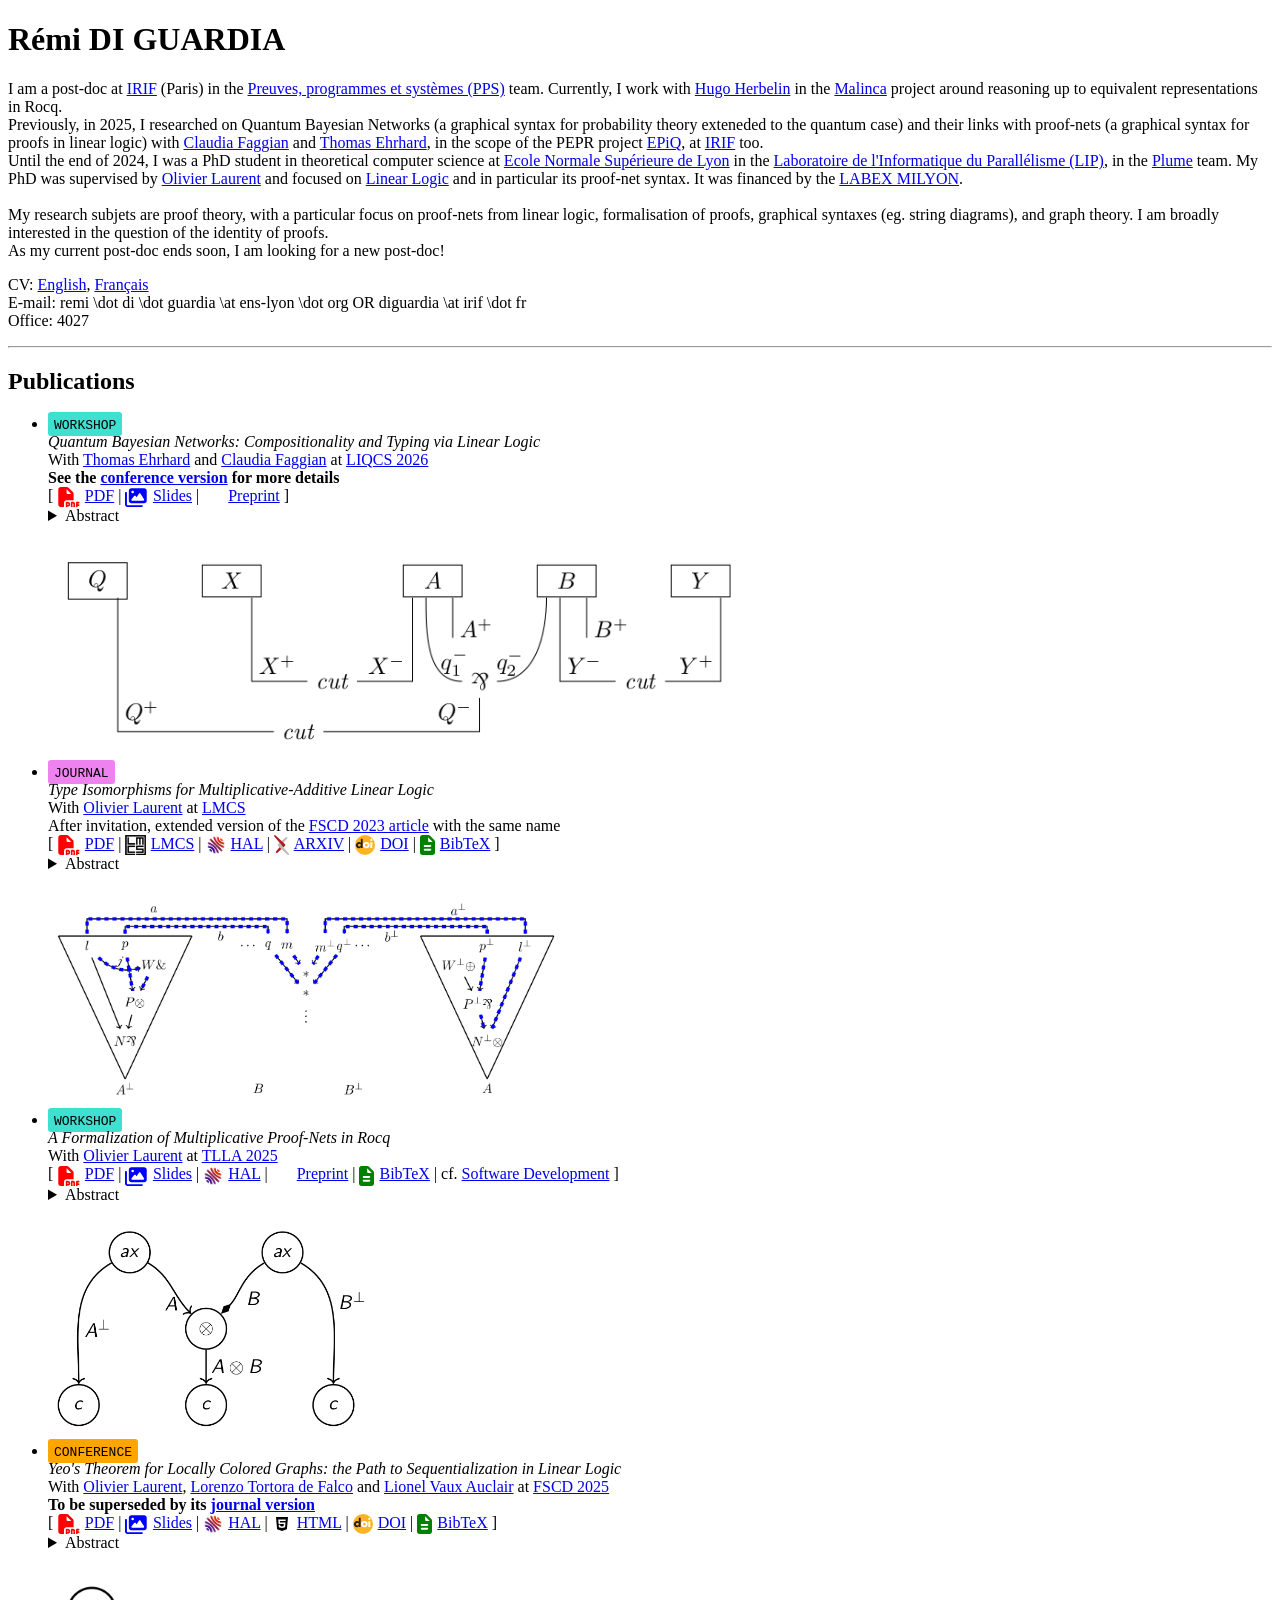
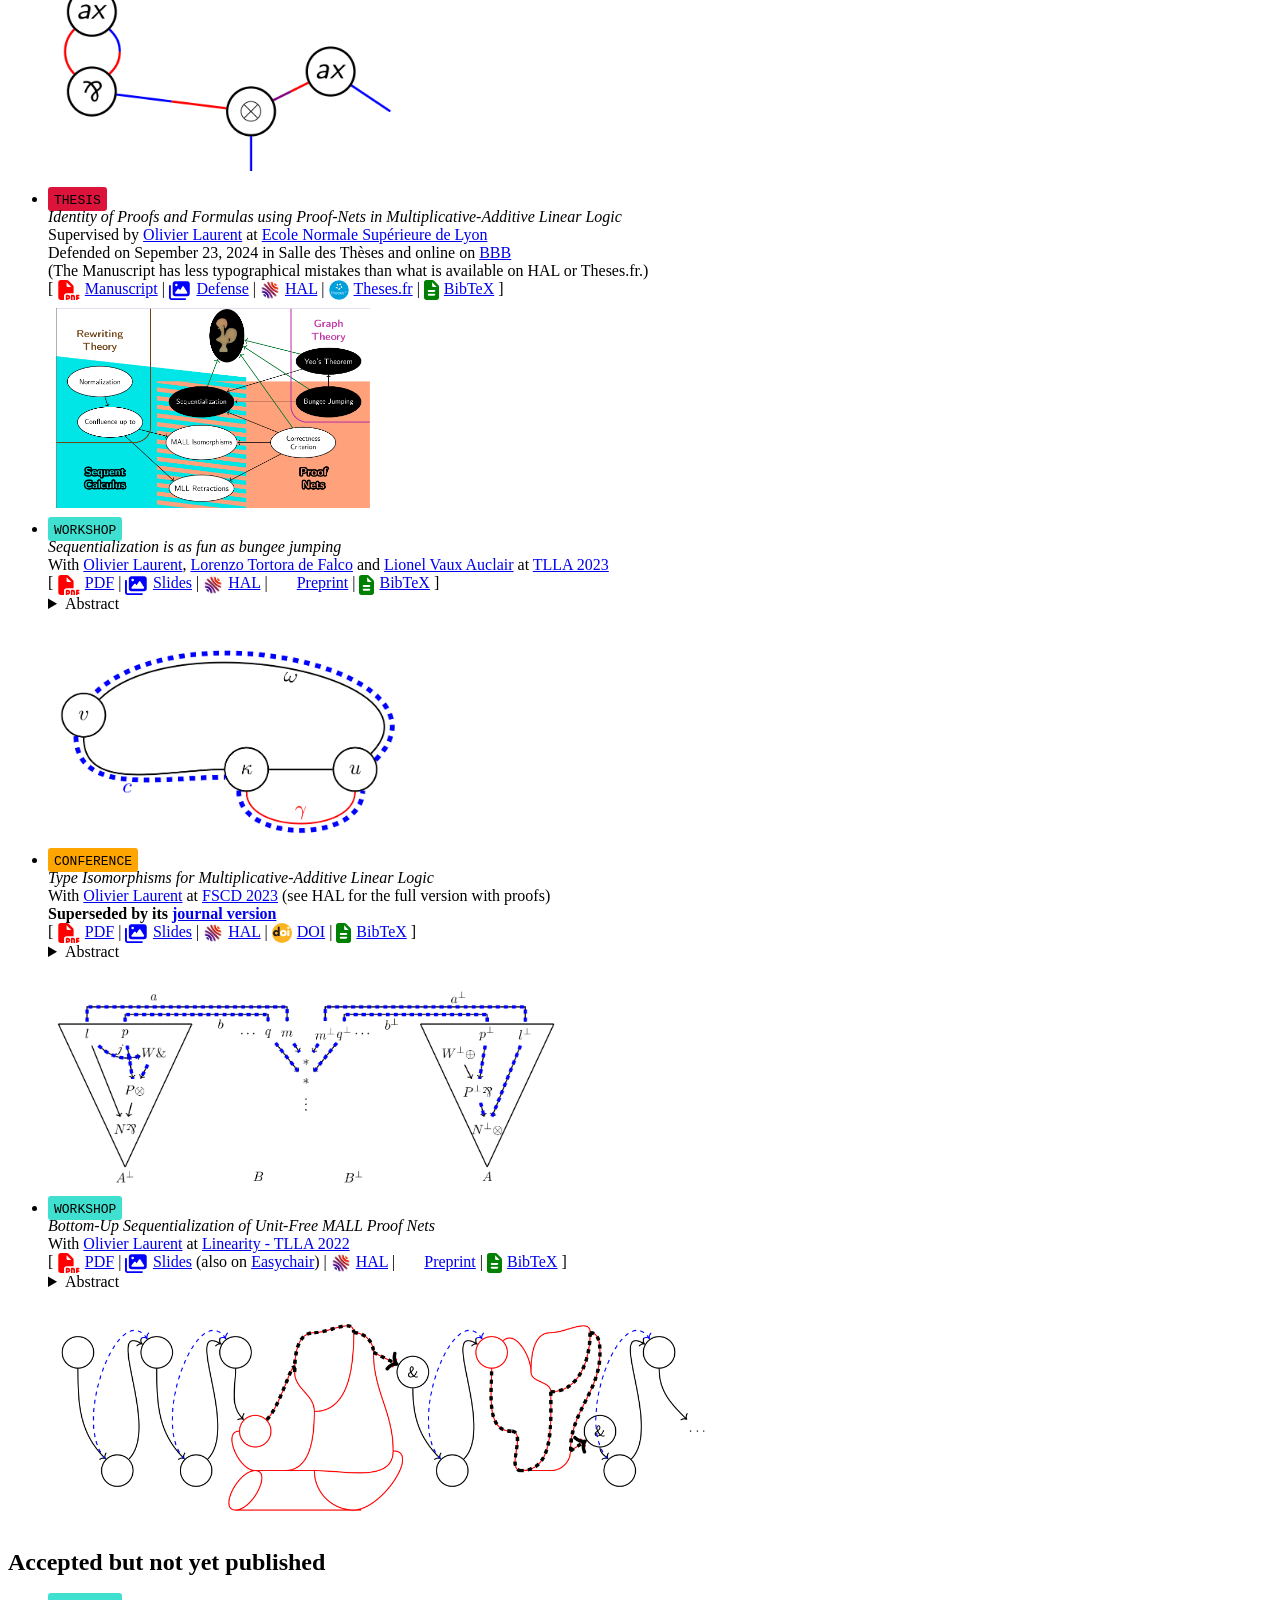
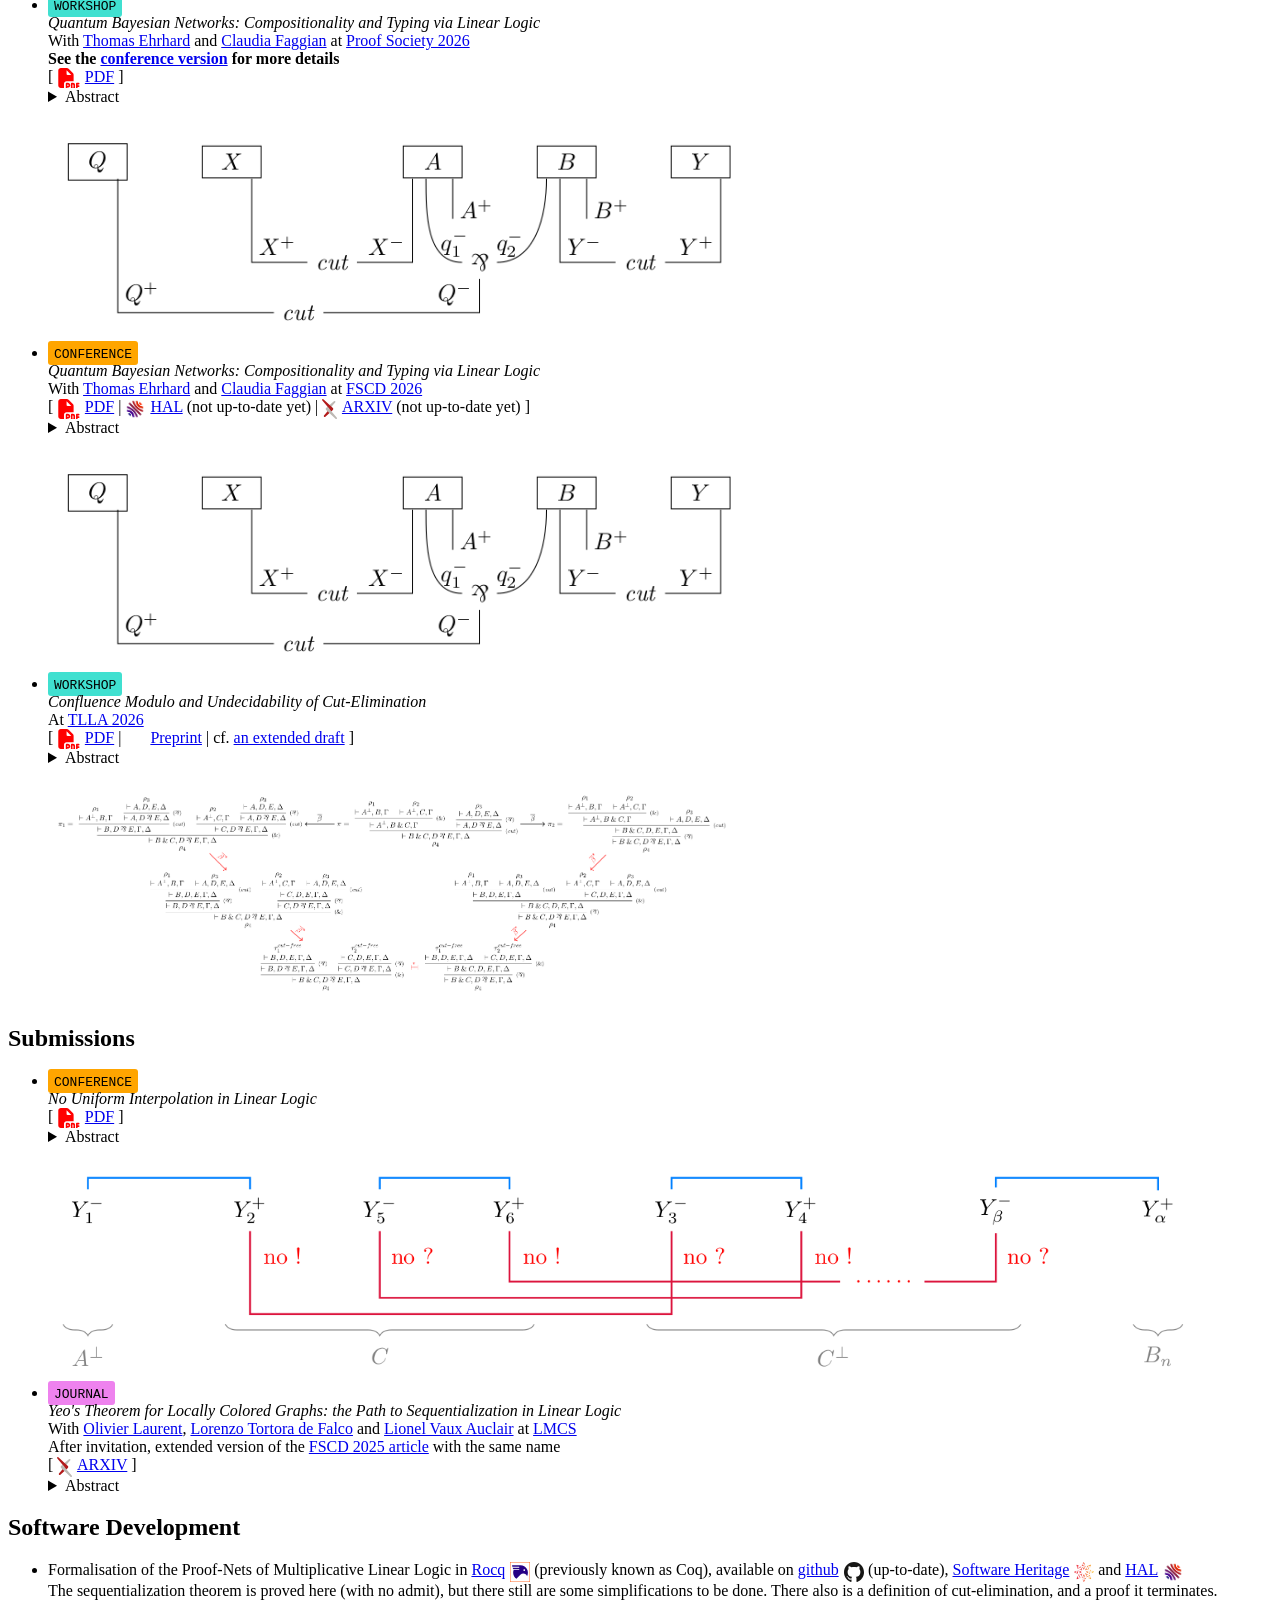
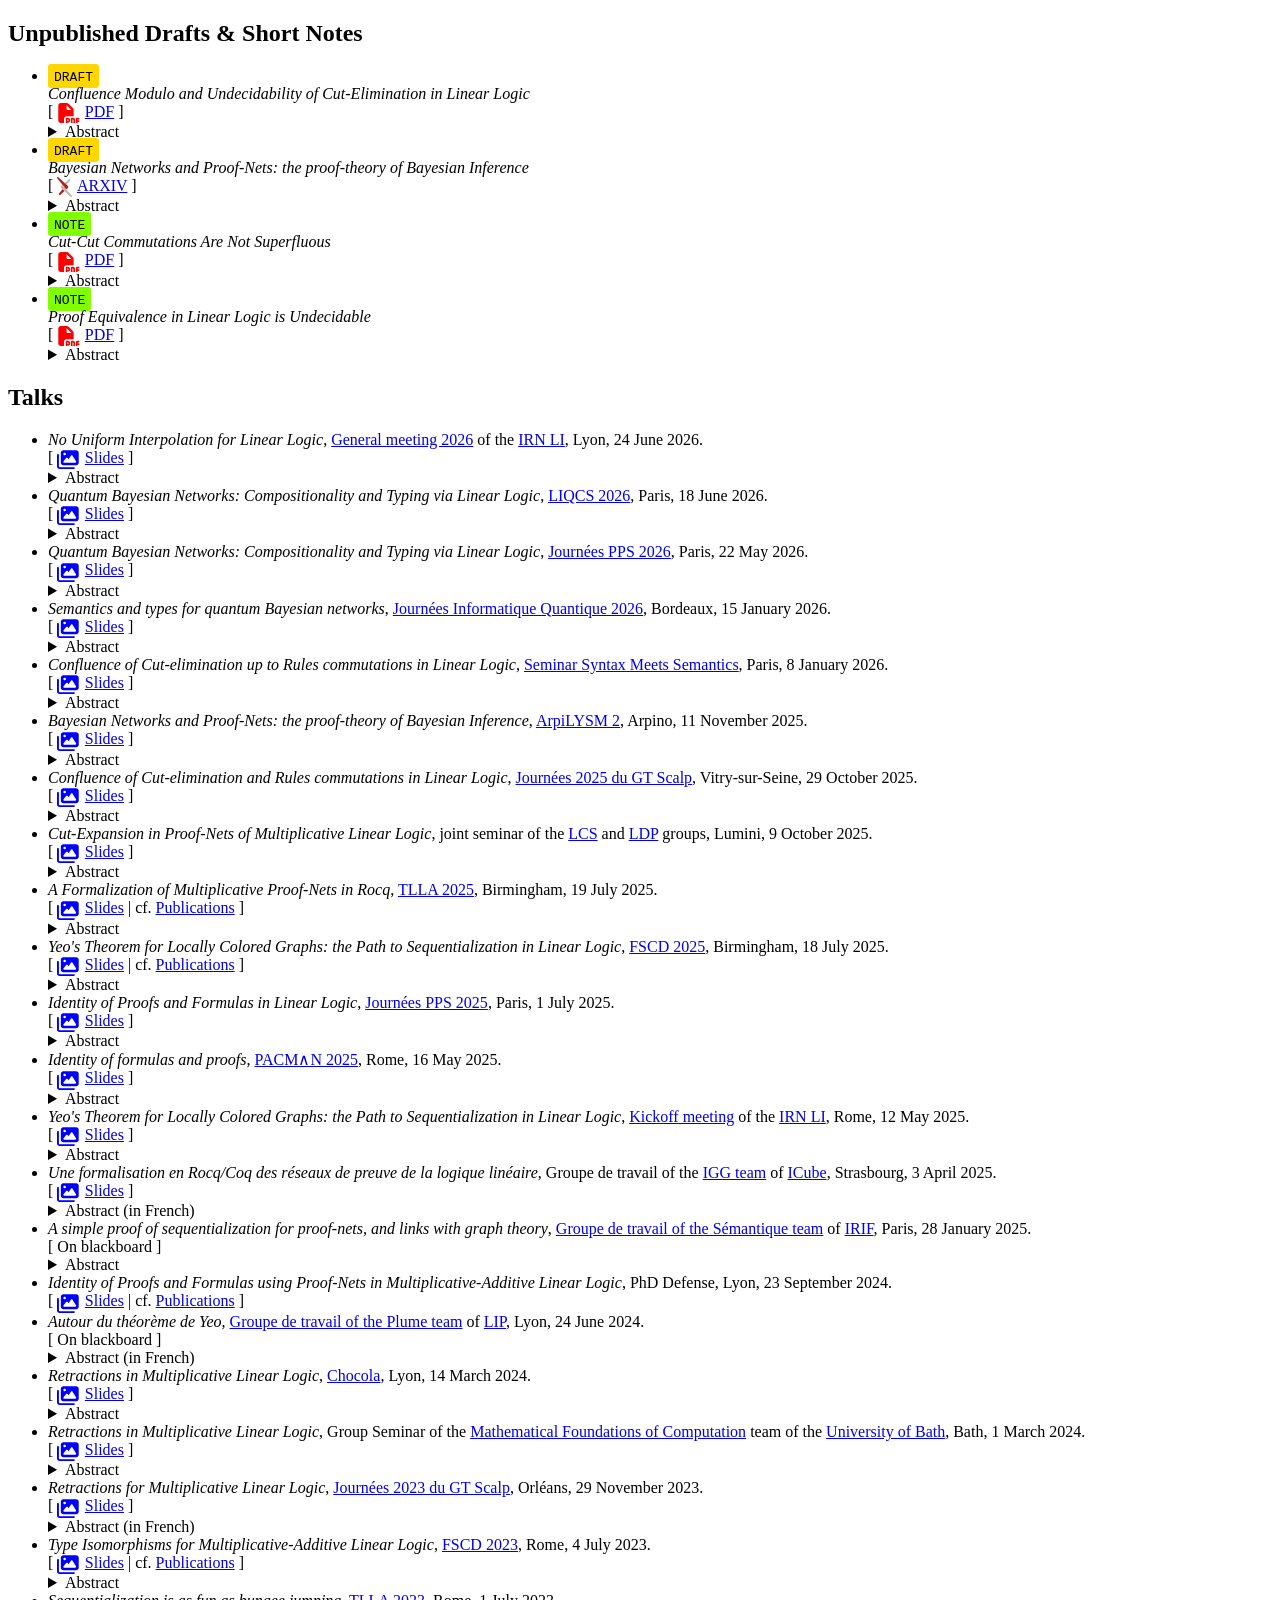
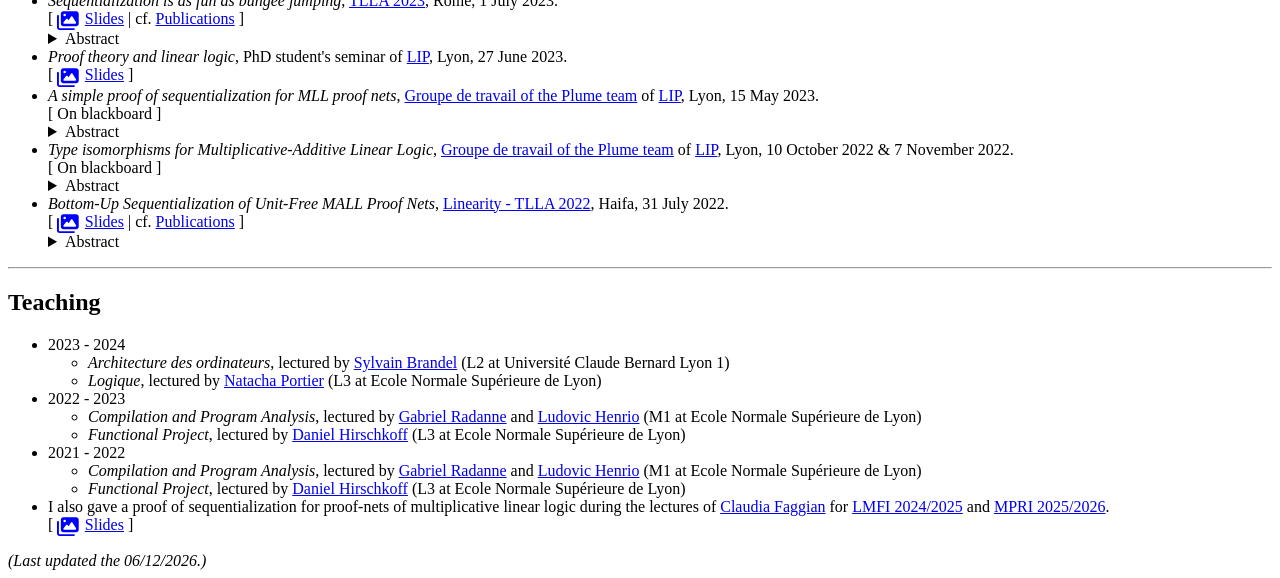
==== index.html @ ad688178 "Update file" ====
<!-- Personal Webpage -->
<!DOCTYPE html>
<html lang="en">

<head>
<title>Rémi DI GUARDIA</title>
<meta name="author" content="Rémi Di Guardia">
<meta name="date" content="2025-11-24">
<meta http-equiv="Content-Type" content="text/html; charset=utf-8">
<link rel="stylesheet" type="text/css" href="mystyle.css">
<link rel="icon" href="images/irif.ico">
</head>

<body onload="lastupdatedfunct()">

<!-- Last updated date automatically -->
<script>
function lastupdatedfunct() {
  var d = new Date(document.lastModified).toISOString();
  document.getElementById("lastupdated").innerHTML = d.substr(8, 2) + "/" + d.substr(5, 2) + "/" + d.substr(0, 4);
}
</script>

<!-- Presentation -->
<h1>
  Rémi DI GUARDIA
</h1>
<p>
  <!-- <img src="images/irif.ico" height="15" width="15"> -->
  I am a post-doc at <a href="https://www.irif.fr/">IRIF</a> (Paris) in the <a href="https://www.irif.fr/poles/pps/">Preuves, programmes et systèmes (PPS)</a> team.
  Currently, I work with <a href="https://pauillac.inria.fr/~herbelin/">Hugo Herbelin</a> in the <a href="https://malinca.gitlabpages.inria.fr/malinca.gitlab.io/">Malinca</a> project around reasoning up to equivalent representations in Rocq.
  <br>
  Previously, in 2025, I researched on Quantum Bayesian Networks (a graphical syntax for probability theory exteneded to the quantum case) and their links with proof-nets (a graphical syntax for proofs in linear logic) with <a href="https://www.irif.fr/~faggian/">Claudia Faggian</a> and <a href="https://www.irif.fr/~ehrhard/">Thomas Ehrhard</a>, in the scope of the PEPR project <a href="https://project.inria.fr/epiq/">EPiQ</a>, at <a href="https://www.irif.fr/">IRIF</a> too.
  <br>
  <!-- <img src="images/lip.ico" height="15" width="15"> -->
  Until the end of 2024, I was a PhD student in theoretical computer science at <a href="http://www.ens-lyon.fr/">Ecole Normale Supérieure de Lyon</a> in the <a href="http://www.ens-lyon.fr/LIP/">Laboratoire de l'Informatique du Parallélisme (LIP)</a>, in the <a href="http://www.ens-lyon.fr/LIP/PLUME/">Plume</a> team.
  My PhD was supervised by <a href="https://perso.ens-lyon.fr/olivier.laurent/">Olivier Laurent</a> and focused on <a href="http://llwiki.ens-lyon.fr/">Linear Logic</a> and in particular its proof-net syntax. It was financed by the <a href="https://milyon.universite-lyon.fr/doctorants-contrats-doctoraux--47603.kjsp?RH=1537189060380&RF=1537193981834">LABEX MILYON</a>.
  <br>
  <br>
  My research subjets are proof theory, with a particular focus on proof-nets from linear logic, formalisation of proofs, graphical syntaxes (eg. string diagrams), and graph theory.
  I am broadly interested in the question of the identity of proofs.
  <br>
  As my current post-doc ends soon, I am looking for a new post-doc!
</p>

<p>
  CV: <a href="CV/CV_eng.pdf">English</a>, <a href="CV/CV_fr.pdf">Français</a>
  <br>
  E-mail: remi \dot di \dot guardia \at ens-lyon \dot org OR diguardia \at irif \dot fr
  <br>
  Office: 4027
  <br>
</p>

<hr>

<!-- Publications -->
<h2>
  <a id="publications">Publications</a>
</h2>
<!-- (in reverse chronological order) --> <!-- to add if more publications -->

<ul>
  <li class="workshop">
  <i>Quantum Bayesian Networks: Compositionality and Typing via Linear Logic</i>
  <br>
  With <a href="https://www.irif.fr/~ehrhard/">Thomas Ehrhard</a> and <a href="https://www.irif.fr/~faggian/">Claudia Faggian</a> at <a href="https://liqcs2026.github.io/">LIQCS&nbsp;2026</a>
  <br>
  <b>See the <a href="#Quantum_Bayesian_Networks_Compositionality_and_Typing_via_Linear_Logic">conference version</a> for more details</b>
  <br>
  [
  <a href="papers/qbn_LIQCS.pdf"><span class="icon icon-pdf"></span>PDF</a>&nbsp;|
  <a href="talks/expose_LIQCS_2026.pdf"><span class="icon icon-slides"></span>Slides</a>&nbsp;|
  <a href="https://liqcs2026.github.io/assets/pdfs/LIQCS_2026_extended_abstract_17.pdf"><span class="icon icon-file"></span>Preprint</a><!--&nbsp;|
  <a href="https://hal.science/hal-05198754"><span class="icon icon-hal"></span>HAL</a>&nbsp;|
  <a href="papers/rocqtlla2025.bib"><span class="icon icon-bib"></span>BibTeX</a>&nbsp;|
  -->
  ]
  <details>
  <summary>
  Abstract
  </summary>
  <p>
  Quantum Bayesian networks provide a mathematical formalism to describe causal relations, to analyse correlations, and to predict the probabilities of measurement outcomes, in systems involving
both classical and quantum data. They generalize Pearl’s Bayesian networks—prominent graphical models for classical probabilistic reasoning and inference.
  <br>
  This extended abstract reports on work which brings compositional principles and a typing discipline into this setting. A key feature of our compositional semantics is that when all causes are classical, it coincides with the standard factor-based semantics of Bayesian networks, while in the purely quantum case it reduces to tensor networks. We then propose a typed formalism based on linear logic proof-nets, where types ensure well-behaved composition of systems.
  </p>
  </details>
  <br>
  <img class="illustration" src="illustrations/qbn.png" alt="A quantum Bayesian proof-net">
  </li>
  
  <li class="journal" id="Type_Isomorphisms_for_Multiplicative-Additive_Linear_Logic_Journal">
  <i>Type Isomorphisms for Multiplicative-Additive Linear Logic</i>
  <br>
  With <a href="https://perso.ens-lyon.fr/olivier.laurent/">Olivier Laurent</a> at <a href="https://lmcs.episciences.org/">LMCS</a>
  <br>
  After invitation, extended version of the <a href="#Type_Isomorphisms_for_Multiplicative-Additive_Linear_Logic_Conference">FSCD 2023 article</a> with the same name
  <br>
  [
  <a href="papers/mallisos_journal.pdf"><span class="icon icon-pdf"></span>PDF</a>&nbsp;|
  <a href="https://lmcs.episciences.org/16971"><span class="icon icon-lmcs"></span>LMCS</a>&nbsp;|
  <a href="https://hal.science/hal-04460547"><span class="icon icon-hal"></span>HAL</a>&nbsp;|
  <a href="https://arxiv.org/abs/2402.11987"><span class="icon icon-arxiv"></span>ARXIV</a>&nbsp;|
  <a href="https://doi.org/10.46298/lmcs-21(4:24)2025"><span class="icon icon-doi"></span>DOI</a>&nbsp;|
  <a href="papers/mallisos_journal.bib"><span class="icon icon-bib"></span>BibTeX</a>
  ]
  <details>
  <summary>
  Abstract
  </summary>
  <p>
  We characterize type isomorphisms in the multiplicative-additive fragment of linear logic (MALL), and thus in *-autonomous categories with finite products, extending a result for the multiplicative fragment by Balat and Di Cosmo. This yields a much richer equational theory involving distributivity and cancellation laws. The unit-free case is obtained by relying on the proof-net syntax introduced by Hughes and Van Glabbeek. We use the sequent calculus to extend our results to full MALL, including all units, thanks to a study of cut-elimination and rule commutations. 
  </p>
  </details>
  <br>
  <img class="illustration" src="illustrations/mallisos.png" alt="Graph of the key technical lemma">
  </li>
  
  <li class="workshop" id="A_Formalization_of_Multiplicative_Proof-Nets_in_Rocq">
  <i>A Formalization of Multiplicative Proof-Nets in Rocq</i>
  <br>
  With <a href="https://perso.ens-lyon.fr/olivier.laurent/">Olivier Laurent</a> at <a href="https://lipn.univ-paris13.fr/TLLA/2025/">TLLA&nbsp;2025</a>
  <br>
  [
  <a href="papers/rocqtlla2025.pdf"><span class="icon icon-pdf"></span>PDF</a>&nbsp;|
  <a href="talks/rocqseq_TLLA_2025.pdf"><span class="icon icon-slides"></span>Slides</a>&nbsp;|
  <a href="https://hal.science/hal-05198754"><span class="icon icon-hal"></span>HAL</a>&nbsp;|
  <a href="https://lipn.univ-paris13.fr/TLLA/2025/abstracts/01-diguardia-laurent.pdf"><span class="icon icon-file"></span>Preprint</a>&nbsp;|
  <a href="papers/rocqtlla2025.bib"><span class="icon icon-bib"></span>BibTeX</a>&nbsp;|
  cf. <a href="#software_development">Software Development</a>
  ]
  <details>
  <summary>
  Abstract
  </summary>
  <p>
  We present an implementation of proof-nets for unit-free multiplicative linear logic in the proof assistant Rocq. It contains a definition of proof-structures and proof-nets, a proof of the sequentialization theorem as well as a definition of cut-elimination.
  </p>
  </details>
  <br>
  <img class="illustration" src="illustrations/rocqtlla2025.png" alt="A proof-net with all conventions made explicit">
  </li>

  <li class="conference" id="Yeo's_Theorem_for_Locally_Colored_Graphs:_the_Path_to_Sequentialization_in_Linear_Logic">
  <i>Yeo's Theorem for Locally Colored Graphs: the Path to Sequentialization in Linear Logic</i>
  <br>
  With <a href="https://perso.ens-lyon.fr/olivier.laurent/">Olivier Laurent</a>, <a href="https://logica.uniroma3.it/~tortora/">Lorenzo Tortora de Falco</a> and <a href="https://www.i2m.univ-amu.fr/perso/lionel.vaux/">Lionel Vaux Auclair</a> at <a href="https://fscd2025.github.io/">FSCD&nbsp;2025</a>
  <br>
  <b>To be superseded by its <a href="#Yeo's_Theorem_for_Locally_Colored_Graphs:_the_Path_to_Sequentialization_in_Linear_Logic_Journal">journal version</a></b>
  <br>
  [
  <a href="papers/mllyeoseq.pdf"><span class="icon icon-pdf"></span>PDF</a>&nbsp;|
  <a href="talks/seqmll_FSCD_2025.pdf"><span class="icon icon-slides"></span>Slides</a>&nbsp;|
  <a href="https://hal.science/hal-05149336"><span class="icon icon-hal"></span>HAL</a>&nbsp;|
  <a href="https://drops.dagstuhl.de/storage/00lipics/lipics-vol337-fscd2025/html/LIPIcs.FSCD.2025.16/LIPIcs.FSCD.2025.16.html"><span class="icon icon-html"></span>HTML</a>&nbsp;|
  <a href="https://doi.org/10.4230/LIPIcs.FSCD.2025.16"><span class="icon icon-doi"></span>DOI</a>&nbsp;|
  <a href="papers/mllyeoseq.bib"><span class="icon icon-bib"></span>BibTeX</a>
  ]
  <details>
  <summary>
  Abstract
  </summary>
  <p>
  We revisit sequentialization proofs associated with the Danos-Regnier correctness criterion in the theory of proof nets of linear logic. Our approach relies on a generalization of Yeo's theorem for graphs, based on colorings of half-edges. This happens to be the appropriate level of abstraction to extract sequentiality information from a proof net without modifying its graph structure. We thus obtain different ways of recovering a sequent calculus derivation from a proof net inductively, by relying on a splitting par-vertex, on a splitting tensor-vertex, on a splitting terminal vertex, etc.
  <br>
  The proof of our Yeo-style theorem relies on a key lemma that we call cusp minimization. Given a coloring of half-edges, a cusp in a path is a vertex whose adjacent half-edges in the path have the same color. And, given a cycle with at least one cusp and subject to suitable hypotheses, cusp minimization constructs a cycle with strictly less cusps. In the absence of cusp-free cycles, cusp minimization is then enough to ensure the existence of a splitting vertex, i.e. a vertex that is a cusp of any cycle it belongs to. Our theorem subsumes several graph-theoretical results, including some known to be equivalent to Yeo's theorem. The novelty is that they can be derived in a straightforward way, just by defining a dedicated coloring, again without any modification of the underlying graph structure (vertices and edges) - similar results from the literature required more involved encodings.
  </p>
  </details>
  <br>
  <img class="illustration" src="illustrations/mllyeoseq.png" alt="A proof-net as a colored graph">
  </li>
  
  <li class="thesis" id="Identity_of_Proofs_and_Formulas_using_Proof-Nets_in_Multiplicative-Additive_Linear_Logic">
  <i>Identity of Proofs and Formulas using Proof-Nets in Multiplicative-Additive Linear Logic</i>
  <br>
  Supervised by <a href="https://perso.ens-lyon.fr/olivier.laurent/">Olivier Laurent</a> at <a href="http://www.ens-lyon.fr/">Ecole Normale Supérieure de Lyon</a>
  <br>
  Defended on Sepember 23, 2024 in Salle des Thèses and online on <a href="https://bigbluebutton2.ens-lyon.fr/rooms/c3b-2vj-xeu-u13/join">BBB</a>
  <br>
  (The Manuscript has less typographical mistakes than what is available on HAL or Theses.fr.)
  <br>
  [
  <a href="papers/thesis_manuscript.pdf"><span class="icon icon-pdf"></span>Manuscript</a>&nbsp;|
  <a href="talks/thesis_defense.pdf"><span class="icon icon-slides"></span>Defense</a>&nbsp;|
  <a href="https://theses.hal.science/tel-04830060"><span class="icon icon-hal"></span>HAL</a>&nbsp;|
  <a href="https://theses.fr/2024ENSL0050"><span class="icon icon-thesesfr"></span>Theses.fr</a>&nbsp;|
  <a href="papers/thesis.bib"><span class="icon icon-bib"></span>BibTeX</a>
  ]
  <br>
  <img class="illustration" src="illustrations/thesis.png" alt="Fields involved in my thesis">
  </li>
  
  <li class="workshop" id="Sequentialization_is_as_fun_as_bungee_jumping">
  <i>Sequentialization is as fun as bungee jumping</i>
  <br>
  With <a href="https://perso.ens-lyon.fr/olivier.laurent/">Olivier Laurent</a>, <a href="https://logica.uniroma3.it/~tortora/">Lorenzo Tortora de Falco</a> and <a href="https://www.i2m.univ-amu.fr/perso/lionel.vaux/">Lionel Vaux Auclair</a> at <a href="https://lipn.univ-paris13.fr/TLLA/2023/">TLLA&nbsp;2023</a>
  <br>
  [
  <a href="papers/mllseq.pdf"><span class="icon icon-pdf"></span>PDF</a>&nbsp;|
  <a href="talks/expose_TLLA_2023.pdf"><span class="icon icon-slides"></span>Slides</a>&nbsp;|
  <a href="https://hal.science/hal-04515300"><span class="icon icon-hal"></span>HAL</a>&nbsp;|
  <a href="https://lipn.univ-paris13.fr/TLLA/2023/abstracts/06-Final.pdf"><span class="icon icon-file"></span>Preprint</a>&nbsp;|
  <a href="papers/mllseq.bib"><span class="icon icon-bib"></span>BibTeX</a>
  ]
  <details>
  <summary>
  Abstract
  </summary>
  <p>
  We propose a new proof of sequentialization for the proof nets of unit-free multiplicative linear logic with mix. It is based on the search of a splitting par by means of a simple new lemma about proof structures: the bungee jumping lemma.
  </p>
  </details>
  <br>
  <img class="illustration" src="illustrations/mllseq.png" alt="Graph of the bungee jumping lemma">
  </li>
  
  <li class="conference" id="Type_Isomorphisms_for_Multiplicative-Additive_Linear_Logic_Conference">
  <i>Type Isomorphisms for Multiplicative-Additive Linear Logic</i>
  <br>
  With <a href="https://perso.ens-lyon.fr/olivier.laurent/">Olivier Laurent</a> at <a href="https://easyconferences.eu/fscd2023/">FSCD&nbsp;2023</a>
  (see HAL for the full version with proofs)
  <br>
  <b>Superseded by its <a href="#Type_Isomorphisms_for_Multiplicative-Additive_Linear_Logic_Journal">journal version</a></b>
  <br>
  [
  <a href="papers/mallisos.pdf"><span class="icon icon-pdf"></span>PDF</a>&nbsp;|
  <a href="talks/isos_fscd_2023.pdf"><span class="icon icon-slides"></span>Slides</a>&nbsp;|
  <a href="https://hal.science/hal-04082204"><span class="icon icon-hal"></span>HAL</a>&nbsp;|
  <a href="https://doi.org/10.4230/LIPIcs.FSCD.2023.26"><span class="icon icon-doi"></span>DOI</a>&nbsp;|
  <a href="papers/mallisos.bib"><span class="icon icon-bib"></span>BibTeX</a>
  ]
  <details>
  <summary>
  Abstract
  </summary>
  <p>
  We characterize type isomorphisms in the multiplicative-additive fragment of linear logic (MALL), and thus for *-autonomous categories with finite products, extending a result for the multiplicative fragment by Balat and Di Cosmo. This yields a much richer equational theory involving distributivity and annihilation laws. The unit-free case is given by relying on the proof-net syntax introduced by Hughes and Van Glabbeek. We then use the sequent calculus to extend our results to full MALL (including all units).
  </p>
  </details>
  <br>
  <img class="illustration" src="illustrations/mallisos.png" alt="Graph of the key technical lemma">
  </li>
  
  <li class="workshop" id="Bottom-Up_Sequentialization_of_Unit-Free_MALL_Proof_Nets">
  <i>Bottom-Up Sequentialization of Unit-Free MALL Proof Nets</i>
  <br>
  With <a href="https://perso.ens-lyon.fr/olivier.laurent/">Olivier Laurent</a> at <a href="https://lipn.univ-paris13.fr/LinearityTLLA2022/">Linearity - TLLA&nbsp;2022</a>
  <br>
  [
  <a href="papers/mallseq.pdf"><span class="icon icon-pdf"></span>PDF</a>&nbsp;|
  <a href="talks/MALL_TLLA.pdf"><span class="icon icon-slides"></span>Slides</a> (also on <a href="https://easychair.org/smart-slide/slide/3vD8">Easychair</a>)&nbsp;|
  <a href="https://hal.science/hal-03719939"><span class="icon icon-hal"></span>HAL</a>&nbsp;|
  <a href="https://easychair.org/publications/preprint/7SQr"><span class="icon icon-file"></span>Preprint</a>&nbsp;|
  <a href="papers/mallseq.bib"><span class="icon icon-bib"></span>BibTeX</a>
  ]
  <details>
  <summary>
  Abstract
  </summary>
  <p>
  We propose a new proof of sequentialization for the proof nets of unit-free multiplicative-additive linear logic of Hughes & Van Glabbeek. This is done by adapting a method from unit-free multiplicative linear logic, showing the robustness of this approach.
  </p>
  </details>
  <br>
  <img class="illustration" src="illustrations/mallseq.png" alt="Sequentialization path with its different steps">
  </li>
</ul>

<!-- Publications in progress -->
<h2>
  Accepted but not yet published
</h2>

<ul>
  <li class="workshop">
  <i>Quantum Bayesian Networks: Compositionality and Typing via Linear Logic</i>
  <br>
  With <a href="https://www.irif.fr/~ehrhard/">Thomas Ehrhard</a> and <a href="https://www.irif.fr/~faggian/">Claudia Faggian</a> at <a href="https://proofsociety26.sciencesconf.org/">Proof Society&nbsp;2026</a>
  <br>
  <b>See the <a href="#Quantum_Bayesian_Networks_Compositionality_and_Typing_via_Linear_Logic">conference version</a> for more details</b>
  <br>
  [
  <a href="papers/qbn_PS.pdf"><span class="icon icon-pdf"></span>PDF</a><!--&nbsp;|
  <a href="talks/rocqseq_TLLA_2025.pdf"><span class="icon icon-slides"></span>Slides</a>&nbsp;|
  <a href="https://hal.science/hal-05198754"><span class="icon icon-hal"></span>HAL</a>&nbsp;|
  <a href="https://lipn.univ-paris13.fr/TLLA/2025/abstracts/01-diguardia-laurent.pdf"><span class="icon icon-file"></span>Preprint</a>&nbsp;|
  <a href="papers/rocqtlla2025.bib"><span class="icon icon-bib"></span>BibTeX</a>&nbsp;|
  -->
  ]
  <details>
  <summary>
  Abstract
  </summary>
  <p>
  Quantum Bayesian networks provide a mathematical formalism to describe causal relations, to analyse correlations, and to predict the probabilities of measurement outcomes, in systems involving both classical and quantum data. They generalize Pearl’s Bayesian networks—prominent graphical models for classical probabilistic reasoning and inference.
  <br>
  This extended abstract reports on work which brings compositional principles and a typing discipline into this setting. A key feature of our compositional semantics is that when all causes are classical, it coincides with the standard factor-based semantics of Bayesian networks, while in the purely quantum case it reduces to tensor networks. We then propose a typed formalism based on proof-nets from linear logic, where types ensure well-behaved composition of systems, and which we prove sound and complete with respect to quantum Bayesian networks.
  </p>
  </details>
  <br>
  <img class="illustration" src="illustrations/qbn.png" alt="A quantum Bayesian proof-net">
  </li>
  
  <li class="conference" id="Quantum_Bayesian_Networks_Compositionality_and_Typing_via_Linear_Logic">
  <i>Quantum Bayesian Networks: Compositionality and Typing via Linear Logic</i>
  <br>
  With <a href="https://www.irif.fr/~ehrhard/">Thomas Ehrhard</a> and <a href="https://www.irif.fr/~faggian/">Claudia Faggian</a> at <a href="https://fscd2026.github.io/">FSCD&nbsp;2026</a>
  <br>
  [
  <a href="papers/qbn.pdf"><span class="icon icon-pdf"></span>PDF</a>&nbsp;|
  <!--
  <a href="talks/seqmll_FSCD_2025.pdf"><span class="icon icon-slides"></span>Slides</a>&nbsp;|
  -->
  <a href="https://hal.science/hal-05549936"><span class="icon icon-hal"></span>HAL</a> (not up-to-date yet)&nbsp;|
  <a href="https://arxiv.org/abs/2604.26059"><span class="icon icon-arxiv"></span>ARXIV</a> (not up-to-date yet)<!--&nbsp;|
  <a href="https://drops.dagstuhl.de/storage/00lipics/lipics-vol337-fscd2025/html/LIPIcs.FSCD.2025.16/LIPIcs.FSCD.2025.16.html"><span class="icon icon-html"></span>HTML</a>&nbsp;|
  <a href="https://doi.org/10.4230/LIPIcs.FSCD.2025.16"><span class="icon icon-doi"></span>DOI</a>&nbsp;|
  <a href="papers/mllyeoseq.bib"><span class="icon icon-bib"></span>BibTeX</a>
  -->
  ]
  <details>
  <summary>
  Abstract
  </summary>
  <p>
  Quantum Bayesian networks provide a mathematical formalism to describe causal relations, to analyse correlations, and to predict the probabilities of measurement outcomes, in systems involving
both classical and quantum data. They generalize Pearl’s Bayesian networks—prominent graphical models for classical probabilistic reasoning and inference.
  <br>
  The goal of this paper is to bring compositional principles and a typing discipline into this setting. A key feature of our compositional semantics is that when all causes are classical, it coincides with the standard factor-based semantics of Bayesian networks, while in the purely quantum case it reduces to tensor networks. We then propose a typed formalism based on linear logic proof-nets,
where types ensure well-behaved composition of systems, and which we prove sound and complete with respect to quantum Bayesian networks.
  </p>
  </details>
  <br>
  <img class="illustration" src="illustrations/qbn.png" alt="A quantum Bayesian proof-net">
  </li>
  
  <li class="workshop" id="Confluence_Modulo_TLLA">
  <i>Confluence Modulo and Undecidability of Cut-Elimination</i>
  <br>
  At <a href="https://lipn.univ-paris13.fr/TLLA/2026/">TLLA&nbsp;2026</a>
  <br>
  [
  <a href="papers/confluence_cut_ll_tlla2026.pdf"><span class="icon icon-pdf"></span>PDF</a>&nbsp;|
  <!--
  <a href="talks/rocqseq_TLLA_2025.pdf"><span class="icon icon-slides"></span>Slides</a>&nbsp;|
  <a href="https://hal.science/hal-05198754"><span class="icon icon-hal"></span>HAL</a>&nbsp;|
  -->
  <a href="https://lipn.univ-paris13.fr/TLLA/2026/abstracts/tlla-final3.pdf"><span class="icon icon-file"></span>Preprint</a>&nbsp;|
  <!--
  <a href="papers/rocqtlla2025.bib"><span class="icon icon-bib"></span>BibTeX</a>&nbsp;|
  -->
  cf. <a href="#Confluence_Modulo">an extended draft</a>
  ]
  <details>
  <summary>
  Abstract
  </summary>
  <p>
  Proofs in a logic are usually considered (at least) up to cut-elimination. This is the case in linear logic, that also has another equivalence relation on proofs: rule commutation. We prove these two notions coincide in second-order linear logic and many of its fragments. Moreover, we show that equality up to rule commutation is undecidable in propositional linear logic—and so is equality up to cut-elimination.
  </p>
  </details>
  <br>
  <img class="illustration" src="illustrations/confluence_cut_ll_tlla2026.png" alt="A critical pair for cut-elimination">
  </li>
</ul>

<!-- Submissions in progress -->
<h2>
  Submissions
</h2>

<ul>
  <li class="conference" id="No_Uniform_Interpolation_in_Linear_Logic">
  <i>No Uniform Interpolation in Linear Logic</i>
  <br>
  [
  <a href="papers/no_ui_ll.pdf"><span class="icon icon-pdf"></span>PDF</a>
  ]
  <details>
  <summary>
  Abstract
  </summary>
  <p>
  The literature on uniform interpolation in linear logic is very scarce: the sole known result is that the multiplicative-additive fragment of linear logic has the uniform interpolation property, and so does its intuitionistic and affine variants. We exhibit a simple formula of the unit-free multiplicative-exponential fragment of linear logic that cannot have any uniform interpolant in propositional linear logic. This example shows not only that propositional linear logic does not have the uniform interpolation property, but also that its intuitionistic and affine variants neither do.
  </p>
  </details>
  <br>
  <img class="illustration" src="illustrations/no_ui_ll.png" alt="Graph_of_the_counter-example">
  </li>
  
  <li class="journal" id="Yeo's_Theorem_for_Locally_Colored_Graphs:_the_Path_to_Sequentialization_in_Linear_Logic_Journal">
  <i>Yeo's Theorem for Locally Colored Graphs: the Path to Sequentialization in Linear Logic</i>
  <br>
  With <a href="https://perso.ens-lyon.fr/olivier.laurent/">Olivier Laurent</a>, <a href="https://logica.uniroma3.it/~tortora/">Lorenzo Tortora de Falco</a> and <a href="https://www.i2m.univ-amu.fr/perso/lionel.vaux/">Lionel Vaux Auclair</a> at <a href="https://lmcs.episciences.org/">LMCS</a>
  <br>
  After invitation, extended version of the <a href="#Yeo's_Theorem_for_Locally_Colored_Graphs:_the_Path_to_Sequentialization_in_Linear_Logic">FSCD 2025 article</a> with the same name
  <br>
  [
  <!--<a href="papers/mallisos_journal.pdf"><span class="icon icon-pdf"></span>PDF</a>&nbsp;|
  <a href="https://lmcs.episciences.org/16971"><span class="icon icon-lmcs"></span>LMCS</a>&nbsp;|
  <a href="https://hal.science/hal-04460547"><span class="icon icon-hal"></span>HAL</a>&nbsp;|-->
  <a href="https://arxiv.org/abs/2603.03262"><span class="icon icon-arxiv"></span>ARXIV</a><!--&nbsp;|
  <a href="https://doi.org/10.46298/lmcs-21(4:24)2025"><span class="icon icon-doi"></span>DOI</a>&nbsp;|
  <a href="papers/mallisos_journal.bib"><span class="icon icon-bib"></span>BibTeX</a>-->
  ]
  <details>
  <summary>
  Abstract
  </summary>
  <p>
  We revisit sequentialization proofs associated with the Danos-Regnier correctness criterion in the theory of proof nets of linear logic. Our approach relies on a generalization of Yeo's theorem for graphs, based on colorings of half-edges. This happens to be the appropriate level of abstraction to extract sequentiality information from a proof net without modifying its graph structure. We thus obtain different ways of recovering a sequent calculus derivation from a proof net inductively, by relying on a splitting vertex, which we can impose to be a par-vertex, or a terminal vertex, or a non-axiom vertex, etc., in a modular way. This approach applies in presence of the mix-rules as well as for proof nets of unit-free multiplicative-additive linear logic (through an appropriate further generalization of Yeo's theorem).
  <br>
  The proof of our Yeo-style theorem relies on a key lemma that we call cusp minimization. Given a coloring of half-edges, a cusp in a path is a vertex whose adjacent half-edges in the path have the same color. And, given a cycle with at least one cusp and subject to suitable hypotheses, cusp minimization constructs a cycle with strictly less cusps. In the absence of cusp-free cycles, cusp minimization is then enough to ensure the existence of a splitting vertex, i.e. a vertex that is a cusp of any cycle it belongs to. Our theorem subsumes several graph-theoretical results, including some known to be equivalent to Yeo's theorem. The novelty is that they can be derived in a straightforward way, just by defining a dedicated coloring, again without any modification of the underlying graph structure (vertices and edges) - similar results from the literature required more involved encodings.
  </p>
  </details>
  <!--
  <br>
  <img class="illustration" src="illustrations/mllyeoseq.png" alt="A proof-net as a colored graph">
  image of a mall proof-net here instead
  -->
  </li>
</ul>

<!-- Other works -->
<h2>
  <a id="software_development">Software Development</a>
</h2>

<ul>
  <li>
  Formalisation of the Proof-Nets of Multiplicative Linear Logic in <a href="https://rocq-prover.org/">Rocq<img class="icon-right" src="images/avatar-rocq-5.svg" alt=""></a> (previously known as Coq), available on <a href="https://github.com/RemiDiG/proofnet_mll">github<img class="icon-right" src="images/github.svg" alt=""></a> (up-to-date), <a href="https://archive.softwareheritage.org/browse/directory/53def4330cb28b417c83405f68a67a9735a95d1d/">Software Heritage<img class="icon-right" src="images/swh-logo.png" alt=""></a> and <a href="https://hal.science/hal-05015800">HAL<img class="icon-right" src="images/hal.png" alt=""></a>
  <br>
  The sequentialization theorem is proved here (with no admit), but there still are some simplifications to be done.
  There also is a definition of cut-elimination, and a proof it terminates.
  </li>
</ul>

<h2>
  Unpublished Drafts & Short Notes
</h2>

<ul>
  <li class="draft" id="Confluence_Modulo">
  <i>Confluence Modulo and Undecidability of Cut-Elimination in Linear Logic</i>
  <br>
  [
  <a href="papers/confluence_cut_ll.pdf"><span class="icon icon-pdf"></span>PDF</a>
  ]
  <details>
  <summary>
  Abstract
  </summary>
  <p>
  Proofs in a given logical system are usually considered (at least) up to cut-elimination. This is the case in linear logic, that additionally has another equivalence relation on proofs: rule commutation, which identifies proofs equal up to an irrelevant ordering of their rules. We prove these two notions coincide: two cut-free proofs are equal up to cut-elimination if and only if they are equal up to rule commutation. Our proof is modular enough to apply in many fragments of second-order linear logic, as well as in presence of axiom-expansion. Furthermore, we show that, in propositional linear logic, knowing whether two given proofs are equal up to rule commutations, or not, is undecidable—which entails that equality up to cut-elimination is undecidable.
  </p>
  </details>
  </li>
  
  <li class="draft">
  <i>Bayesian Networks and Proof-Nets: the proof-theory of Bayesian Inference</i>
  <br>
  [
  <a href="https://arxiv.org/abs/2602.04045"><span class="icon icon-arxiv"></span>ARXIV</a>
  ]
  <details>
  <summary>
  Abstract
  </summary>
  <p>
  We study the correspondence between Bayesian Networks and graphical representation of proofs in linear logic. The goal of this paper is threefold: to develop a proof-theoretical account of Bayesian inference (in the spirit of the Curry-Howard correspondence between proofs and programs), to provide compositional graphical methods, and to take into account computational efficiency.
  <br>
  We exploit the fact that the decomposition of a graph is more flexible than that of a proof-tree, or of a type-derivation, even if compositionality becomes more challenging. 
  </p>
  </details>
  </li>
  
  <li class="note">
  <i>Cut-Cut Commutations Are Not Superfluous</i>
  <br>
  [
  <a href="papers/note_cut-cut_not_superfluous.pdf"><span class="icon icon-pdf"></span>PDF</a>
  ]
  <details>
  <summary>
  Abstract
  </summary>
  <p>
  In the definition of a cut-elimination procedure, there often is a cut-cut commutation allowing to swap two cut-rules. This allows for instance to fully eliminate a chosen cut-rule without reducing other such rules in a proof. One may wonder whether such cut-cut steps are superfluous. We prove it is not the case in linear logic: some cut-free forms of a proof can only be reached using a cut-cut commutation.
  <br>
  (Improved thanks to comments by <a href="https://perso.ens-lyon.fr/olivier.laurent/">Olivier Laurent</a>.)
  </p>
  </details>
  </li>
  
  <li class="note">
  <i>Proof Equivalence in Linear Logic is Undecidable</i>
  <br>
  [
  <a href="papers/note_undecidability_proof_equivalence.pdf"><span class="icon icon-pdf"></span>PDF</a>
  ]
  <details>
  <summary>
  Abstract
  </summary>
  <p>
  Proofs of linear logic are often considered up to rule commutations. We prove that knowing whether two given proofs are equal up to rule commutations, or not, is undecidable.
  </p>
  </details>
  </li>
</ul>

<!-- Talks given -->
<h2>
  Talks
</h2>
<ul>
  <li>
  <i>No Uniform Interpolation for Linear Logic</i>, <a href="https://irn-li.math.cnrs.fr/journees2026.html">General meeting 2026</a> of the <a href="https://irn-li.math.cnrs.fr/index.html">IRN LI</a>, Lyon, 24 June 2026.
  <br>
  [
  <a href="talks/expose_LI_2026.pdf"><span class="icon icon-slides"></span>Slides</a>
  ]
  <details>
  <summary>
  Abstract
  </summary>
  <p>
  Few results are known on uniform interpolation for linear logic, the main one being that Multiplicative-Additive Linear Logic has the uniform interpolation property (and so does its intuitionistic variant) [Alizadeh, Derakhshan, Ono 2014]. We present a simple counter-example to this property for formulas of Multiplicative-Exponential Linear Logic (and its intuitionistic variant).
  </p>
  </details>
  </li>
  
  <li>
  <i>Quantum Bayesian Networks: Compositionality and Typing via Linear Logic</i>, <a href="https://liqcs2026.github.io/">LIQCS 2026</a>, Paris, 18 June 2026.
  <br>
  [
  <a href="talks/expose_LIQCS_2026.pdf"><span class="icon icon-slides"></span>Slides</a>
  ]
  <details>
  <summary>
  Abstract
  </summary>
  <p>
  Quantum Bayesian networks provide a mathematical formalism to describe causal relations, to analyse correlations, and to predict the probabilities of measurement outcomes, in systems involving both classical and quantum data. They generalize Pearl’s Bayesian networks—prominent graphical models for classical probabilistic reasoning and inference.
  This extended abstract reports on work which brings compositional principles and a typing discipline into this setting. A key feature of our compositional semantics is that when all causes are classical, it coincides with the standard factor-based semantics of Bayesian networks, while in the purely quantum case it reduces to tensor networks. We then propose a typed formalism based on linear logic proof-nets, where types ensure well-behaved composition of systems.
  </p>
  </details>
  </li>
  
  <li>
  <i>Quantum Bayesian Networks: Compositionality and Typing via Linear Logic</i>, <a href="https://www.irif.fr/rencontres/pps2026/index">Journées PPS 2026</a>, Paris, 22 May 2026.
  <br>
  [
  <a href="talks/expose_PPS_2026.pdf"><span class="icon icon-slides"></span>Slides</a>
  ]
  <details>
  <summary>
  Abstract
  </summary>
  <p>
  Quantum Bayesian networks from [Henson, Lal, Pusey] provide a mathematical formalism to describe causal relations, to analyse correlations, and to predict the probabilities of measurement outcomes, in systems involving both classical and quantum data. They generalize Pearl's Bayesian networks---prominent graphical models for classical probabilistic reasoning and inference.
  Our goal is to bring compositional principles and a typing discipline into this setting. A key feature of our compositional semantics is that when all causes are classical, it coincides with the standard factor-based semantics of Bayesian networks, while in the purely quantum case it reduces to tensor networks. We then propose a typed formalism based on linear logic proof-nets, where types ensure well-behaved composition of systems, and which we prove sound and complete with respect to quantum Bayesian networks.
  </p>
  </details>
  </li>
  
  <li>
  <i>Semantics and types for quantum Bayesian networks</i>, <a href="https://quantique.labri.fr/jiq2026/">Journées Informatique Quantique 2026</a>, Bordeaux, 15 January 2026.
  <br>
  [
  <a href="talks/expose_JIQ_2026.pdf"><span class="icon icon-slides"></span>Slides</a>
  ]
  <details>
  <summary>
  Abstract
  </summary>
  <p>
  A general task of quantum theory is to predict the probabilities of measurement outcomes for a given system. In this sense, it can be framed as a problem of probabilistic inference over models involving both classical and quantum data. In the classical setting, Pearl’s Bayesian networks are a prominent graphical model to describe probability distributions in a compact way. They capture classical causality and enable efficient inference algorithms. The generalization of Bayesian networks to include quantum causes is an active line of research. We revisit some works in this line, specifically [Wood and Spekkens 2012, Leifer and Spekkens 2013, Henson Lal Pusey 2014], by bringing methods and concepts from proof-theory and the semantics of programming languages, which allows for typing and compositional reasoning. We propose a model which neatly encompasses both classical and quantum causal scenarios, while enabling the graphical methods typical of Bayesian networks. This allows in particular to study conditional independence (no-signaling) between random variables in a probability distribution, regardless of the fact that some of the causes are quantum. Our semantics adapts the one of [Selinger 2004] in order to obtain the following feature: when all causes are classical, the mathematical structure is the standard factors-based semantics of Bayesian networks, whereas in the fully quantum case it yields standard tensor-networks. Our graphical syntax, that is based on Linear Logic, is typed which allows for the composition of systems to be well-behaved.
  </p>
  </details>
  </li>
  
  <li>
  <i>Confluence of Cut-elimination up to Rules commutations in Linear Logic</i>, <a href="https://www.irif.fr/en/seminaires/sms/index">Seminar Syntax Meets Semantics</a>, Paris, 8 January 2026.
  <br>
  [
  <a href="talks/expose_SMS_2026.pdf"><span class="icon icon-slides"></span>Slides</a>
  ]
  <details>
  <summary>
  Abstract
  </summary>
  <p>
  This talk considers the identity of proofs: when are two proofs equal? Generally, syntactic equality is too constrained, and one wants to identify proofs (at least) up to cut-elimination - which is similar to identifying λ-terms up to β-reduction. This is the case, for instance, when considering a denotational model or when studying isomorphisms.
  We begin by giving intuitions for this problem in simply typed λ-calculus, where it is easily solved thanks to strong normalization and confluence of β-reduction. Then, we see which problems arise when trying to mimic this reasoning in Linear Logic. The main difficulty is that cut-elimination is only confluent up to an equivalence relation known as rule commutations, a result that is not easy to prove. In particular, it involves strong normalization of cut-elimination (and more), which is a known but far from trivial result in linear logic.
  We conclude by showing that knowing whether two given proofs are equal up to rule commutations, or not, is undecidable. This entails that one cannot decide whether two proofs of linear logic are equal up to cut-elimination.
  </p>
  </details>
  </li>
  
  <li>
  <i>Bayesian Networks and Proof-Nets: the proof-theory of Bayesian Inference</i>, <a href="https://indico.math.cnrs.fr/event/14513/">ArpiLYSM 2</a>, Arpino, 11 November 2025.
  <br>
  [
  <a href="talks/expose_ArpiLYSM_2025.pdf"><span class="icon icon-slides"></span>Slides</a>
  ]
  <details>
  <summary>
  Abstract
  </summary>
  <p>
  Bayesian Networks are a graphical syntax describing probability distributions compactly by following dependencies of variables. I will present the correspondence between these Bayesian Networks and Proof Nets, a graphical syntax for proofs in linear logic. Uses of such a correspondence are giving a proof-theoretical account of Bayesian inference (in the spirit of the Curry-Howard correspondence), and exploiting the expressivity of Proof Nets to get compositional graphical methods where each intermediate graph is associated to a probability distribution.
  (Join work with Thomas Ehrhard and Claudia Faggian.)
  </p>
  </details>
  </li>
  
  <li>
  <i>Confluence of Cut-elimination and Rules commutations in Linear Logic</i>, <a href="https://www.irif.fr/gt-scalp/journees-2025">Journées 2025 du GT Scalp</a>, Vitry-sur-Seine, 29 October 2025.
  <br>
  [
  <a href="talks/expose_SCALP_2025.pdf"><span class="icon icon-slides"></span>Slides</a>
  ]
  <details>
  <summary>
  Abstract
  </summary>
  <p>
  This talk studies the identity of proofs: when are two proofs equal? Generally, syntactic equality is too constraint, and one wants to (at least) identify proofs up to cut-elimination - which is similar to identifying λ-terms up to β-reduction.
  We begin by giving intuitions for this problem in simply typed λ-calculus, where it is easily solved thanks to strong normalization and confluence of β-reduction. Then, we see which problems arise when trying to mimic this reasoning in Linear Logic. The main difficulty is that cut-elimination is only confluent up to an equivalence relation known as rule commutations, which is not easy to prove.
  We conclude by showing that knowing whether two given proofs are equal up to rule commutations, or not, is undecidable.
  </p>
  </details>
  </li>
  
  <li>
  <i>Cut-Expansion in Proof-Nets of Multiplicative Linear Logic</i>, joint seminar of the <a href="https://lsc.lis-lab.fr/lsc-seminar/">LCS</a> and <a href="https://www.i2m.univ-amu.fr/seminaires-i2m/logique-et-interactions/">LDP</a> groups, Lumini, 9 October 2025.
  <br>
  [
  <a href="talks/expose_Marseille_2025.pdf"><span class="icon icon-slides"></span>Slides</a>
  ]
  <details>
  <summary>
  Abstract
  </summary>
  <p>
  Cut-elimination is a rewriting system defined in many logics, which has been widely studied. In general, a major result is to prove its weak normalization, which implies a provable formula always admits a cut-free proof. From this, various results can be more easily deduced: for instance that there is no proof of false. However, the reverse procedure - that we call cut-expansion - has been much less studied even though it is also useful! A goal here is the following: given a proof π with many cuts, can we find a proof π' with exactly one cut at its root and that reduces to π? Such a result has two applications. First, it allows to find a Craig's interpolant in the spirit of [Sau25,FOS25]. It is also useful in the case of a denotational semantic: while it is often clear how to interpret a single cut-rule between two proofs, it may not be the case for two proofs linked by "a bunch" of cut-rules - this problem was encountered e.g. in [EFP24].
  We will present a very simple proof on how to apply cut-expansion steps to obtain only one cut-rule from a proof with many cut-rules in Multiplicative Linear Logic. We do so in the proof-net syntax as the proof is really easy to intuit in this formalism. We then use this result to immediately get a proof of Craig's interpolation. Lastly, and if time allows, we sketch how to extend our proof to full linear logic.
  <br>
  [Sau25] Alexis Saurin. Interpolation as Cut-Introduction: On the Computational Content of Craig-Lyndon Interpolation. FSCD 2025. https://doi.org/10.4230/LIPIcs.FSCD.2025.32
  <br>
  [FOS25] Guido Fiorillo, Daniel Osorio Valencia, and Alexis Saurin. On Correctness, Sequentialization and Interpolation. TLLA 2025.
  <br>
  [EFP24] Thomas Ehrhard, Claudia Faggian, and Michele Pagani. Bayesian Networks and Proof-Nets: a proof-theoretical account of Bayesian Inference. Technical Report. https://doi.org/10.48550/arXiv.2412.20540
  </p>
  </details>
  </li>
  
  <li>
  <i>A Formalization of Multiplicative Proof-Nets in Rocq</i>, <a href="https://lipn.univ-paris13.fr/TLLA/2025/">TLLA&nbsp;2025</a>, Birmingham, 19 July 2025.
  <br>
  [
  <a href="talks/rocqseq_TLLA_2025.pdf"><span class="icon icon-slides"></span>Slides</a>&nbsp;|
  cf. <a href="#A_Formalization_of_Multiplicative_Proof-Nets_in_Rocq">Publications</a>
  ]
  <details>
  <summary>
  Abstract
  </summary>
  <p>
  We present an implementation of proof-nets for unit-free multiplicative linear logic in the proof assistant Rocq. It contains a definition of proof-structures and proof-nets, a proof of the sequentialization theorem as well as a definition of cut-elimination.
  </p>
  </details>
  </li>
  
  <li>
  <i>Yeo's Theorem for Locally Colored Graphs: the Path to Sequentialization in Linear Logic</i>, <a href="https://fscd2025.github.io/">FSCD&nbsp;2025</a>, Birmingham, 18 July 2025.
  <br>
  [
  <a href="talks/seqmll_FSCD_2025.pdf"><span class="icon icon-slides"></span>Slides</a>&nbsp;|
  cf. <a href="#Yeo's_Theorem_for_Locally_Colored_Graphs:_the_Path_to_Sequentialization_in_Linear_Logic">Publications</a>
  ]
  <details>
  <summary>
  Abstract
  </summary>
  <p>
  We revisit sequentialization proofs associated with the Danos-Regnier correctness criterion in the theory of proof nets of linear logic. Our approach relies on a generalization of Yeo's theorem for graphs, based on colorings of half-edges. This happens to be the appropriate level of abstraction to extract sequentiality information from a proof net without modifying its graph structure. We thus obtain different ways of recovering a sequent calculus derivation from a proof net inductively, by relying on a splitting par-vertex, on a splitting tensor-vertex, on a splitting terminal vertex, etc.
  The proof of our Yeo-style theorem relies on a key lemma that we call cusp minimization. Given a coloring of half-edges, a cusp in a path is a vertex whose adjacent half-edges in the path have the same color. And, given a cycle with at least one cusp and subject to suitable hypotheses, cusp minimization constructs a cycle with strictly less cusps. In the absence of cusp-free cycles, cusp minimization is then enough to ensure the existence of a splitting vertex, i.e. a vertex that is a cusp of any cycle it belongs to. Our theorem subsumes several graph-theoretical results, including some known to be equivalent to Yeo's theorem. The novelty is that they can be derived in a straightforward way, just by defining a dedicated coloring, again without any modification of the underlying graph structure (vertices and edges) - similar results from the literature required more involved encodings.
  </p>
  </details>
  </li>
  
  <li>
  <i>Identity of Proofs and Formulas in Linear Logic</i>, <a href="https://www.irif.fr/rencontres/pps2025/index">Journées PPS 2025</a>, Paris, 1 July 2025.
  <br>
  [
  <a href="talks/expose_PPS_2025.pdf"><span class="icon icon-slides"></span>Slides</a>
  ]
  <details>
  <summary>
  Abstract
  </summary>
  <p>
  In a logical system, deciding whether two proofs, or two formulas, are equal is often complicated. Indeed, one usually does not want to identify only proofs that are syntactically equal, i.e. whose rules are exactly the same. In many sequent calculi, there is a cut rule that allows for computation - through a process called cut-elimination - and one wishes for two proofs related by such a computation to be equivalent. Looking at programs through the Curry-Howard correspondence, even if 2 + 2 and (1 + 2) + 1 are not strictly the same term, it is still very sensible to identify them. Another notion of identity on proofs is axiom-expansion, corresponding to the fact that a function f should be considered the same as x ↦ f(x), the function that takes an input x and returns f(x), which is again very natural to ask for. Hence, proofs are seen as equivalent up to these two relations (at least), which in many logical systems is either a trivial nonsense or a combinatorial nightmare. Furthermore, these equalities between proofs yield a notion of equality between formulas, called isomorphism. Two formulas A and B are isomorphic if there are proofs between them whose compositions yield identities - up to the above equivalence relations. Intuitively, this means there is a loseless encoding between A and B, and thus they can be considered as the same; for instance, every use of A can be replaced with one use of B. I will present and give a survey of these two problems of equalities in the framework of linear logic.
  </p>
  </details>
  </li>
  
  <li>
  <i>Identity of formulas and proofs</i>, <a href="https://sites.google.com/view/pacman2025-rome/">PACM∧N 2025</a>, Rome, 16 May 2025.
  <br>
  [
  <a href="talks/expose_PACMAN_2025.pdf"><span class="icon icon-slides"></span>Slides</a>
  ]
  <details>
  <summary>
  Abstract
  </summary>
  <p>
  In a logical system, deciding whether two proofs (or two formulas) are equal is usually complicated.
Indeed, one usually does not want to identify only proofs that are syntactically equal, i.e. whose rules are exactly the same. In many sequent calculi, there is a cut rule that allows for computation - through a process called cut-elimination - and one wishes for two proofs related by such a computation to be the same. Looking at programs through the Curry-Howard correspondence, even if 2 + 2 and (1 + 2) + 1 are not strictly the same term, it is still very sensible to identify them. Another notion of identity on proofs is axiom-expansion, corresponding to the fact that a function f should be considered the same as x ↦ f(x), the function that takes an input x and returns f(x), which is again very natural to ask for. Hence, proofs are seen as equivalent up to these two relations, which in general is either a trivial nonsense or a combinatorial nightmare.
Furthermore, these equalities between proofs yield a notion of equality between formulas, called isomorphism. Two formulas A and B are isomorphic if there are proofs between them whose compositions yield identities - up to the above equivalence relations. Intuitively, this means there is a loseless encoding between A and B, and thus they can be considered as the same; for instance, every use of A can be replaced with one use of B.
  I will present this problem of equalities, in the setting of lambda-calculus and linear logic, along with some known results and difficulties.
  </p>
  </details>
  </li>
  
  <li>
  <i>Yeo's Theorem for Locally Colored Graphs: the Path to Sequentialization in Linear Logic</i>, <a href="https://irn-li.math.cnrs.fr/kickoff.html">Kickoff meeting</a> of the <a href="https://irn-li.math.cnrs.fr/index.html">IRN LI</a>, Rome, 12 May 2025.
  <br>
  [
  <a href="talks/expose_LI_2025.pdf"><span class="icon icon-slides"></span>Slides</a>
  ]
  <details>
  <summary>
  Abstract
  </summary>
  <p>
  We revisit sequentialization proofs associated with the Danos-Regnier correctness criterion in the theory of proof nets of linear logic. Our approach relies on a generalization of Yeo's theorem for graphs, based on colorings of half-edges. This happens to be the appropriate level of abstraction to extract sequentiality information from a proof net without modifying its graph structure. We thus obtain different ways of recovering a sequent calculus derivation from a proof net inductively, by relying on a splitting par-vertex, on a splitting tensor-vertex, on a splitting terminal vertex, etc.
The proof of our Yeo-style theorem relies on a key lemma that we call cusp minimization. Given a coloring of half-edges, a cusp in a path is a vertex whose adjacent half-edges in the path have the same color. And, given a cycle with at least one cusp and subject to suitable hypotheses, cusp minimization constructs a cycle with strictly less cusps. In the absence of cusp-free cycles, cusp minimization is then enough to ensure the existence of a splitting vertex, i.e. a vertex that is a cusp of any cycle it belongs to. Our theorem subsumes several graph-theoretical results, including some known to be equivalent to Yeo's theorem. The novelty is that they can be derived in a straightforward way, just by defining a dedicated coloring, again without any modification of the underlying graph structure (vertices and edges); similar results from the literature required more involved encodings. 
  <br>
  (Joint work with Olivier Laurent, Lorenzo Tortora de Falco and Lionel Vaux Auclair.)
  </p>
  </details>
  </li>
  
  <li>
  <i>Une formalisation en Rocq/Coq des réseaux de preuve de la logique linéaire</i>, Groupe de travail of the <a href="https://igg.icube.unistra.fr/index.php">IGG team</a> of <a href="https://icube.unistra.fr/">ICube</a>, Strasbourg, 3 April 2025.
  <br>
  [
  <a href="talks/coq_strasbourg_2025.pdf"><span class="icon icon-slides"></span>Slides</a>
  ]
  <details>
  <summary>
  Abstract (in French)
  </summary>
  <p>
  Les réseaux de preuve sont une contribution majeure de la logique linéaire. Contrairement aux représentations usuelles des preuves comme des arbres de dérivation, un réseau représente une preuve comme un graphe respectant certaines contraintes. Cette syntaxe graphique a de meilleures propriétés, mais n'est pas inductive. Cela explique que malgré une littérature pléthorique sur papier, il y a très peu de formalisations dans des assistants de preuve sur ce sujet : l'obstacle principal est la manipulation de (multi-)graphes sur ordinateur. Je vais présenter une formalisation de ces objets en Rocq/Coq, avec leur définition et quelques résultats standards. En particulier, je vais appuyer sur les difficultés rencontrées et les solutions trouvées en réponse.
  <br>
  (Travail issu majoritairement de ma thèse, supervisée par Olivier Laurent.)
  </p>
  </details>
  </li>

  <li>
  <i>A simple proof of sequentialization for proof-nets, and links with graph theory</i>, <a href="https://www.irif.fr/seminaires/semantique/">Groupe de travail of the Sémantique team</a> of <a href="https://www.irif.fr/">IRIF</a>, Paris, 28 January 2025.
  <br>
  [
  On blackboard
  ]
  <details>
  <summary>
  Abstract
  </summary>
  <p>
  Proof-nets are a major contribution from linear logic. Contrary to the usual representation of proofs as derivation trees in sequent calculus, proof-nets represent proofs as general graphs respecting some correctness criterion. A standard result is that these two syntaxes correspond to each other, which is called sequentialization. Despite being a well-known theorem, its proofs in the literature are generally complex. I will present a new simple proof for proof-nets of multiplicative linear logic, modular enough to still apply in the presence of the mix-rule.
  Then, I will develop links between sequentialization and more general graph theory, following on works from Rétoré and Nguyen but focusing on edge-colored graphs instead of perfect matchings.
  <br>
  (Joint work with Olivier Laurent, Lorenzo Tortora de Falco and Lionel Vaux Auclair.)
  </p>
  </details>
  </li>

  <li>
  <i>Identity of Proofs and Formulas using Proof-Nets in Multiplicative-Additive Linear Logic</i>, PhD Defense, Lyon, 23 September 2024.
  <br>
  [
  <a href="talks/thesis_defense.pdf"><span class="icon icon-slides"></span>Slides</a>&nbsp;|
  cf. <a href="#Identity_of_Proofs_and_Formulas_using_Proof-Nets_in_Multiplicative-Additive_Linear_Logic">Publications</a>
  ]
  </li>
  
  <li>
  <i>Autour du théorème de Yeo</i>, <a href="https://www.ens-lyon.fr/LIP/PLUME/?page_id=202">Groupe de travail of the Plume team</a> of <a href="http://www.ens-lyon.fr/LIP/">LIP</a>, Lyon, 24 June 2024.
  <br>
  [
  On blackboard
  ]
  <details>
  <summary>
  Abstract (in French)
  </summary>
  <p>
  Cet exposé présentera une preuve simple du théorème de Yeo [1], après avoir donné les usuelles notions de théorie des graphes nécessaires (chemin, cycle, coloriage d'arêtes, ...).
  Cette démonstration est basée sur un nouveau résultat facile à montrer : le saut à l'élastique.
  Je discuterai ensuite rapidement, si le temps le permet, de généralisations et d'applications de ce théorème.
  <br>
  [1] Anders Yeo. "A Note on Alternating Cycles in Edge-Coloured Graphs". In: Journal of Combinatorial Theory, Series B 69.2 (1997), pp. 222-225.
  </p>
  </details>
  </li>
  
  <li>
  <i>Retractions in Multiplicative Linear Logic</i>, <a href="https://chocola.ens-lyon.fr/">Chocola</a>, Lyon, 14 March 2024.
  <br>
  [
  <a href="talks/ret_chocola_2024.pdf"><span class="icon icon-slides"></span>Slides</a>
  ]
  <details>
  <summary>
  Abstract
  </summary>
  <p>
  Given formulas A and B, A is a retraction of B if there exist proofs of A |- B and B |- A which compose to the axiom on A, up to cut-elimination and axiom-expansion. This gives a natural notion of sub-tying, and corresponds to retractions in the category of proofs: objects are formulas, and morphisms proofs up to cut-elimination and axiom-expansion. While isomorphisms for multiplicative linear logic have been characterized (Balat & Di Cosmo gave a corresponding equational theory in 1999), and there is a well-known retraction (which is not an isomorphism), there is not even a conjecture on what the set of retractions could be.
  I will present a work in progress about this problem, giving properties showing the problem should not be too hard, then solving the case "an atom X is a retraction of a formula B" using proof nets. Meanwhile, I will also show difficulties for solving the general case, as well as what happens in other fragments of linear logic.
  </p>
  </details>
  </li>
  
  <li>
  <i>Retractions in Multiplicative Linear Logic</i>, Group Seminar of the <a href="https://www.bath.ac.uk/teams/mathematical-foundations-of-computation-group-members/">Mathematical Foundations of Computation</a> team of the <a href="https://www.bath.ac.uk/"> University of Bath</a>, Bath, 1 March 2024.
  <br>
  [
  <a href="talks/ret_bath_2024.pdf"><span class="icon icon-slides"></span>Slides</a>
  ]
  <details>
  <summary>
  Abstract
  </summary>
  <p>
  Given formulas A and B, A is a retraction of B if there exist proofs of A |- B and B |- A which compose to the axiom on A, up to cut-elimination and axiom-expansion. This gives a natural notion of sub-tying, and corresponds to retractions in the category of proofs: objects are formulas, and morphisms proofs up to cut-elimination and axiom-expansion. While isomorphisms for multiplicative linear logic have been characterized (Balat & Di Cosmo gave a corresponding equational theory in 1999), and there is a well-known retraction (which is not an isomorphism), there is not even a conjecture on what the set of retractions could be.
  I will present a work in progress about this problem, giving properties showing the problem should not be too hard, then solving the case "an atom X is a retraction of a formula B" using proof nets. Meanwhile, I will also show difficulties for solving the general case, as well as what happens in other fragments of linear logic.
  </p>
  </details>
  </li>
  
  <li>
  <i>Retractions for Multiplicative Linear Logic</i>, <a href="https://www.irif.fr/gt-scalp/journees-2023">Journées 2023 du GT Scalp</a>, Orléans, 29 November 2023.
  <br>
  [
  <a href="talks/ret_scalp_2023.pdf"><span class="icon icon-slides"></span>Slides</a>
  ]
  <details>
  <summary>
  Abstract (in French)
  </summary>
  <p>
  Je vais parler de rétraction en logique. Pour des formules A et B, A est une rétraction de B s'il existe des preuves de A |- B et B |- A dont la composition par coupure sur B est égale à l'axiome sur A, à élimination des coupures et expansion des axiomes près. Cela correspond aux rétractions dans la catégorie des preuves : les objets sont des formules, les morphismes des preuves (considérées à élimination des coupures et expansion des axiomes près), la composition est la coupure et les identités les axiomes.
  Alors que les isomorphismes de MLL sont connus (Balat et Di Cosmo ont donné une théorie équationnelle correspondante), et qu'il y a une rétraction (qui n'est pas un isomorphisme) de bien connue, il n'y a même pas d'hypothèse sur ce que pourraient être l'ensemble des rétractions.
  Je vais présenter un travail en cours sur les rétractions de la forme "un atome X est une rétraction de B", et quelles sont les difficultés pour étendre ce résultat au cas de formules quelconques.
  </p>
  </details>
  </li>
  
  <li>
  <i>Type Isomorphisms for Multiplicative-Additive Linear Logic</i>, <a href="https://easyconferences.eu/fscd2023/">FSCD&nbsp;2023</a>, Rome, 4 July 2023.
  <br>
  [
  <a href="talks/isos_fscd_2023.pdf"><span class="icon icon-slides"></span>Slides</a>&nbsp;|
  cf. <a href="#Type_Isomorphisms_for_Multiplicative-Additive_Linear_Logic_Conference">Publications</a>
  ]
  <details>
  <summary>
  Abstract
  </summary>
  <p>
  We characterize type isomorphisms in the multiplicative-additive fragment of linear logic (MALL), and thus for *-autonomous categories with finite products, extending a result for the multiplicative fragment by Balat and Di Cosmo. This yields a much richer equational theory involving distributivity and annihilation laws. The unit-free case is given by relying on the proof-net syntax introduced by Hughes and Van Glabbeek. We then use the sequent calculus to extend our results to full MALL (including all units).
  </p>
  </details>
  </li>
  
  <li>
  <i>Sequentialization is as fun as bungee jumping</i>, <a href="https://lipn.univ-paris13.fr/TLLA/2023/">TLLA&nbsp;2023</a>, Rome, 1 July 2023.
  <br>
  [
  <a href="talks/expose_TLLA_2023.pdf"><span class="icon icon-slides"></span>Slides</a>&nbsp;|
  cf. <a href="#Sequentialization_is_as_fun_as_bungee_jumping">Publications</a>
  ]
  <details>
  <summary>
  Abstract
  </summary>
  <p>
  We propose a new proof of sequentialization for the proof nets of unit-free multiplicative linear logic with mix. It is based on the search of a splitting par by means of a simple new lemma about proof structures: the bungee jumping lemma.
  </p>
  </details>
  </li>
  
  <li>
  <i>Proof theory and linear logic</i>, PhD student's seminar of <a href="http://www.ens-lyon.fr/LIP/">LIP</a>, Lyon, 27 June 2023.
  <br>
  [
  <a href="talks/phd_seminar.pdf"><span class="icon icon-slides"></span>Slides</a>
  ]
  </li>
  
  <li>
  <i>A simple proof of sequentialization for MLL proof nets</i>, <a href="https://www.ens-lyon.fr/LIP/PLUME/?page_id=202">Groupe de travail of the Plume team</a> of <a href="http://www.ens-lyon.fr/LIP/">LIP</a>, Lyon, 15 May 2023.
  <br>
  [
  On blackboard
  ]
  <details>
  <summary>
  Abstract
  </summary>
  <p>
  We will present proof nets for unit-free multiplicative linear logic (MLL) before giving a new simple proof of the sequentialization theorem, the key result affirming that proof-nets do indeed represent proofs.
  This simple proof holds in the presence of the mix rule, and is robust enough to be adapted to proof nets with the additive connectives.
  </p>
  </details>
  </li>
  
  <li>
  <i>Type isomorphisms for Multiplicative-Additive Linear Logic</i>, <a href="https://www.ens-lyon.fr/LIP/PLUME/?page_id=202">Groupe de travail of the Plume team</a> of <a href="http://www.ens-lyon.fr/LIP/">LIP</a>, Lyon, 10 October 2022 & 7 November 2022.
  <br>
  [
  On blackboard
  ]
  <details>
  <summary>
  Abstract
  </summary>
  <p>
  We will speak about isomorphisms in logic. Two formulas A and B are isomorphic if there are proofs of A |- B and of B |- A such that their composition by cut over B (resp. A) is equal to the axiom of A (resp. B) up to cut elimination and axiom expansion. This corresponds to isomorphisms in the category of proofs: objects are formulas, morphisms are proofs (up to cut elimination and axiom expansion), composition is cut and identities are axioms.
  The problem of characterizing isomorphisms in Multiplicative Linear Logic was already solved by Balat and Di Cosmo. They proved that isomorphisms correspond to associativity and commutativity of the connectives tensor and par, as well as neutrality of the units one and bottom.
  Their proof uses in an essential way proof nets, an alternative representation of proofs with respect to proof trees.
  The case of Multiplicative-Additive Linear Logic, with the additive connectives plus and with, is more complex because of the distributive laws of the tensor over the plus and of the par over the with.
  During this presentation, we will introduce the notion of isomorphism in different settings, before giving an overview of the proof from Balat and Di Cosmo and then explaining how to extend it in the presence of additives.
  </p>
  </details>
  </li>
  
  <li>
  <i>Bottom-Up Sequentialization of Unit-Free MALL Proof Nets</i>, <a href="https://lipn.univ-paris13.fr/LinearityTLLA2022/">Linearity - TLLA&nbsp;2022</a>, Haifa, 31 July 2022.
  <br>
  [
  <a href="talks/MALL_TLLA.pdf"><span class="icon icon-slides"></span>Slides</a>&nbsp;|
  cf. <a href="#Bottom-Up_Sequentialization_of_Unit-Free_MALL_Proof_Nets">Publications</a>
  ]
  <details>
  <summary>
  Abstract
  </summary>
  <p>
  We propose a new proof of sequentialization for the proof nets of unit-free multiplicative-additive linear logic of Hughes & Van Glabbeek. This is done by adapting a method from unit-free multiplicative linear logic, showing the robustness of this approach.
  </p>
  </details>
  </li>
</ul>

<!-- Teaching -->
<hr>
<h2>
  Teaching
</h2>

<ul>
  <li>
  2023 - 2024
  <ul>
    <li>
    <i>Architecture des ordinateurs</i>, lectured by <a href="http://sylvain.brandel.pages.univ-lyon1.fr/">Sylvain Brandel</a> (L2 at Université Claude Bernard Lyon 1)
    </li>
    
    <li>
    <i>Logique</i>, lectured by <a href="https://perso.ens-lyon.fr/natacha.portier/">Natacha Portier</a> (L3 at Ecole Normale Supérieure de Lyon)
    </li>
  </ul>
  </li>
  
  <li>
  2022 - 2023
  <ul>
    <li>
    <i>Compilation and Program Analysis</i>, lectured by <a href="https://www.irif.fr/~gradanne/">Gabriel Radanne</a> and <a href="https://lhenrio.github.io/">Ludovic Henrio</a> (M1 at Ecole Normale Supérieure de Lyon)
    </li>
    
    <li>
    <i>Functional Project</i>, lectured by <a href="https://perso.ens-lyon.fr/daniel.hirschkoff/">Daniel Hirschkoff</a> (L3 at Ecole Normale Supérieure de Lyon)
    </li>
  </ul>
  </li>
  
  <li>
  2021 - 2022
  <ul>
    <li>
    <i>Compilation and Program Analysis</i>, lectured by <a href="https://www.irif.fr/~gradanne/">Gabriel Radanne</a> and <a href="https://lhenrio.github.io/">Ludovic Henrio</a> (M1 at Ecole Normale Supérieure de Lyon)
    </li>
    
    <li>
    <i>Functional Project</i>, lectured by <a href="https://perso.ens-lyon.fr/daniel.hirschkoff/">Daniel Hirschkoff</a> (L3 at Ecole Normale Supérieure de Lyon)
    </li>
  </ul>
  </li>
  
  <li>
  I also gave a proof of sequentialization for proof-nets of multiplicative linear logic during the lectures of <a href="https://www.irif.fr/~faggian/">Claudia Faggian</a> for <a href="https://www.irif.fr/~faggian/LMFI_2025/">LMFI 2024/2025</a> and <a href="https://www.irif.fr/~faggian/MPRI/">MPRI 2025/2026</a>.
  <br>
  [
  <a href="others/sequentialisation.pdf"><span class="icon icon-slides"></span>Slides</a>
  ]
</ul>

<i>(Last updated the <span id='lastupdated'></span>.)</i>

<!--
https://dblp.org/pid/350/4015.html
-->
</body>
</html>
---- mystyle.css ----
/* Style for my Personal Webpage */

/* Type of publications */
.workshop::before {
  content: 'WORKSHOP\A';
  white-space: pre;
  background-color: turquoise;
  font-family: monospace;
  border-radius: 3px;
  padding: 6px 6px 3px 6px;
}
.conference::before {
  content: 'CONFERENCE\A';
  white-space: pre;
  background-color: orange;
  font-family: monospace;
  border-radius: 3px;
  padding: 6px 6px 3px 6px;
}
.journal::before {
  content: 'JOURNAL\A';
  white-space: pre;
  background-color: violet;
  font-family: monospace;
  border-radius: 3px;
  padding: 6px 6px 3px 6px;
}
.thesis::before {
  content: 'THESIS\A';
  white-space: pre;
  background-color: crimson;
  font-family: monospace;
  border-radius: 3px;
  padding: 6px 6px 3px 6px;
}
.note::before {
  content: 'NOTE\A';
  white-space: pre;
  background-color: chartreuse;
  font-family: monospace;
  border-radius: 3px;
  padding: 6px 6px 3px 6px;
}
.draft::before {
  content: 'DRAFT\A';
  white-space: pre;
  background-color: gold;
  font-family: monospace;
  border-radius: 3px;
  padding: 6px 6px 3px 6px;
}

/* Icons */
.icon {
  height: 20px;
  vertical-align:middle;
  padding: 0px 5px 0px 0px;
}
.icon-pdf {
  content: url("images/pdf.svg");
}
.icon-slides {
  content: url("images/slides.svg");
}
.icon-hal {
  content: url("images/hal.png");
}
.icon-file {
  content: url("images/file.svg");
}
.icon-bib {
  content: url("images/bib.svg");
}
.icon-doi {
  content: url("images/doi.svg");
}
.icon-arxiv {
  content: url("images/arxiv.svg");
}
.icon-thesesfr {
  content: url("images/thesesfr.svg");
}
.icon-html {
  content: url("images/html.svg");
}
.icon-lmcs {
  content: url("images/lmcs.png");
}

.icon-right {
  height: 20px;
  vertical-align:middle;
  padding: 0px 0px 0px 5px;
}

.illustration {
  height: 200px;
  padding: 0.5em;
}
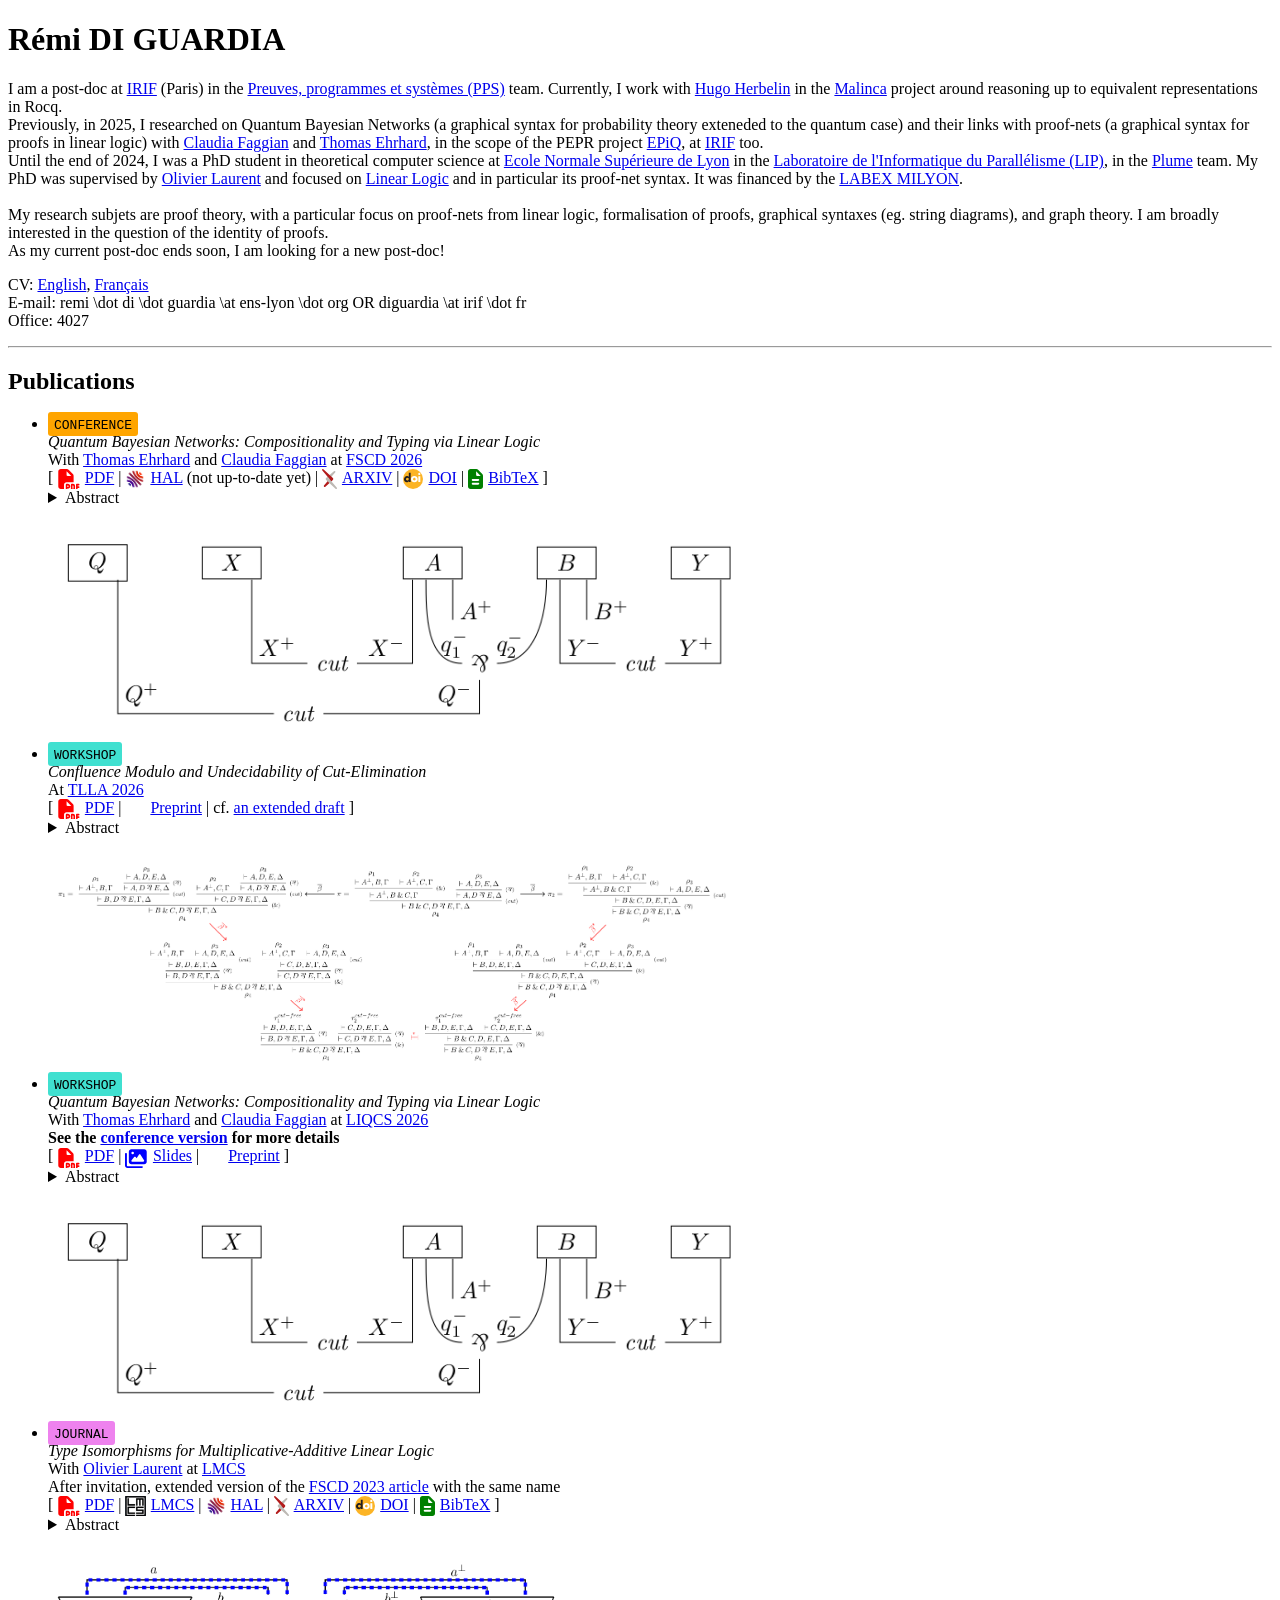
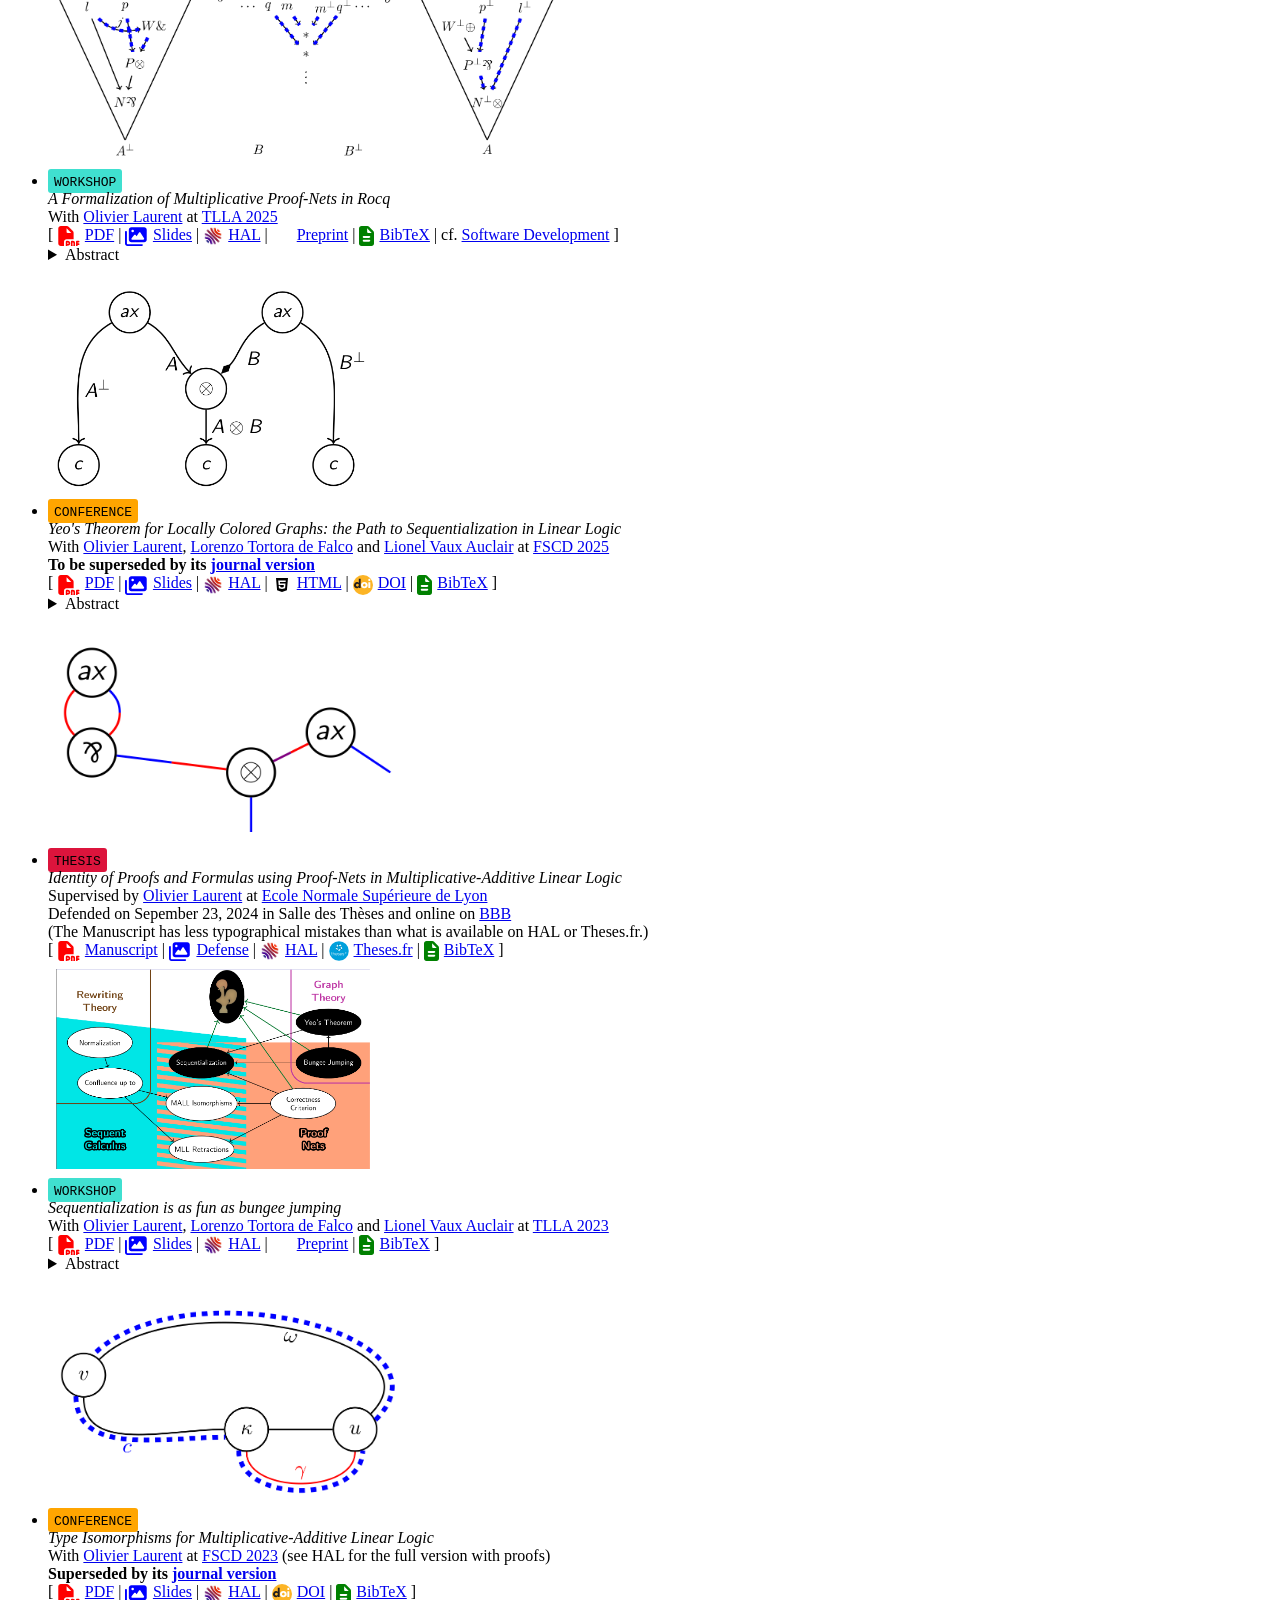
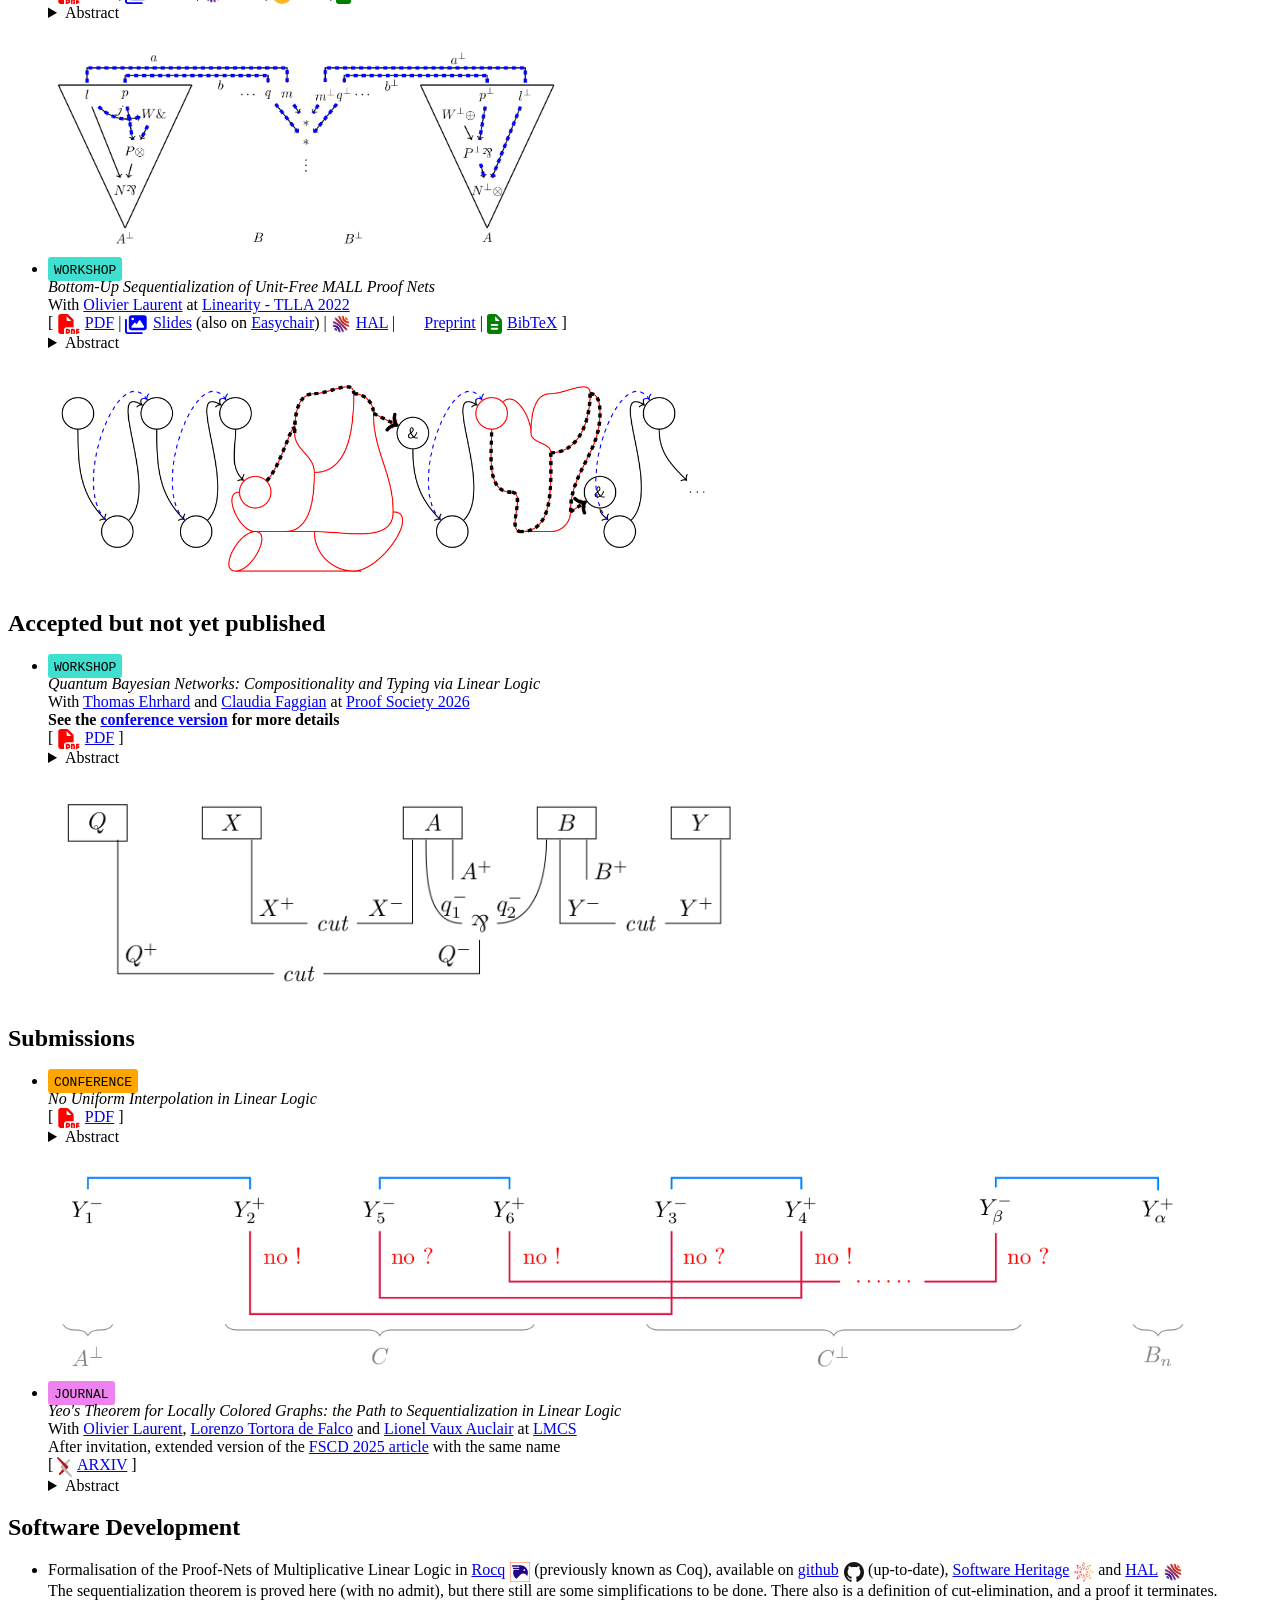
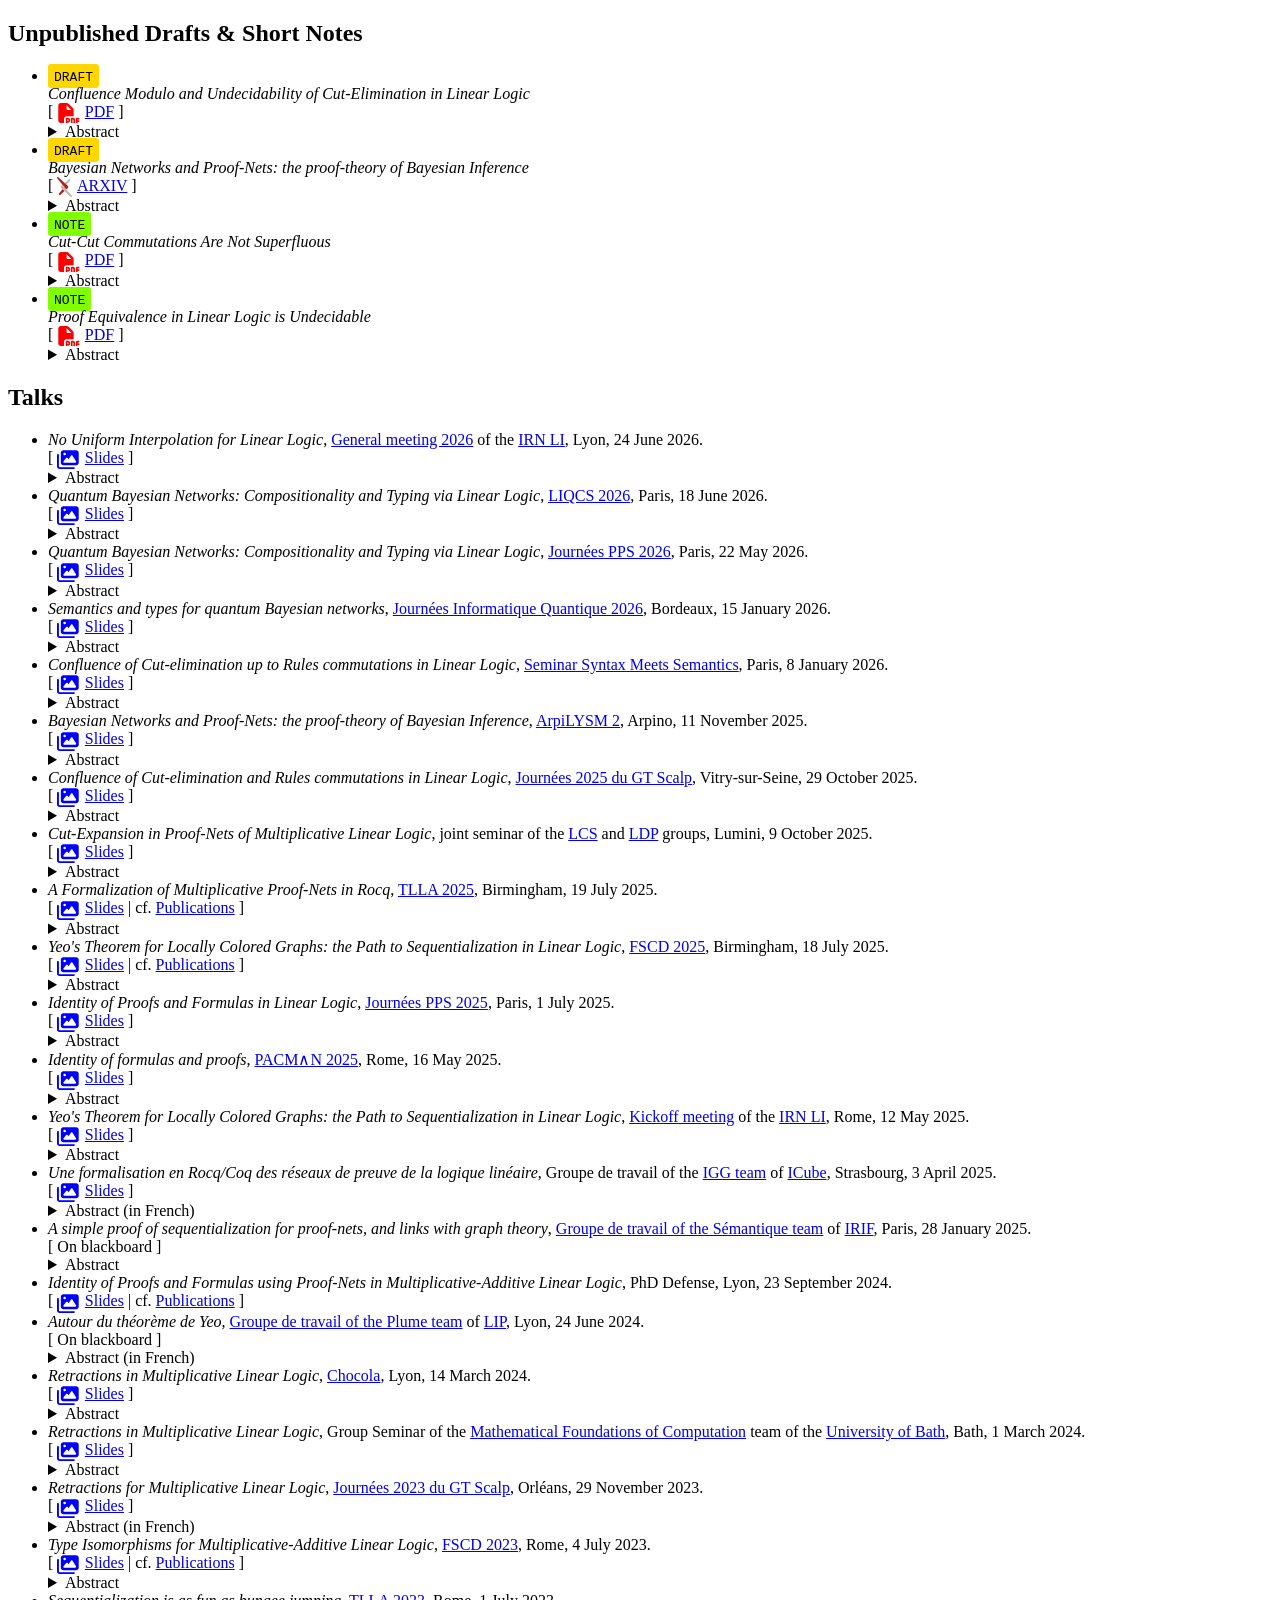
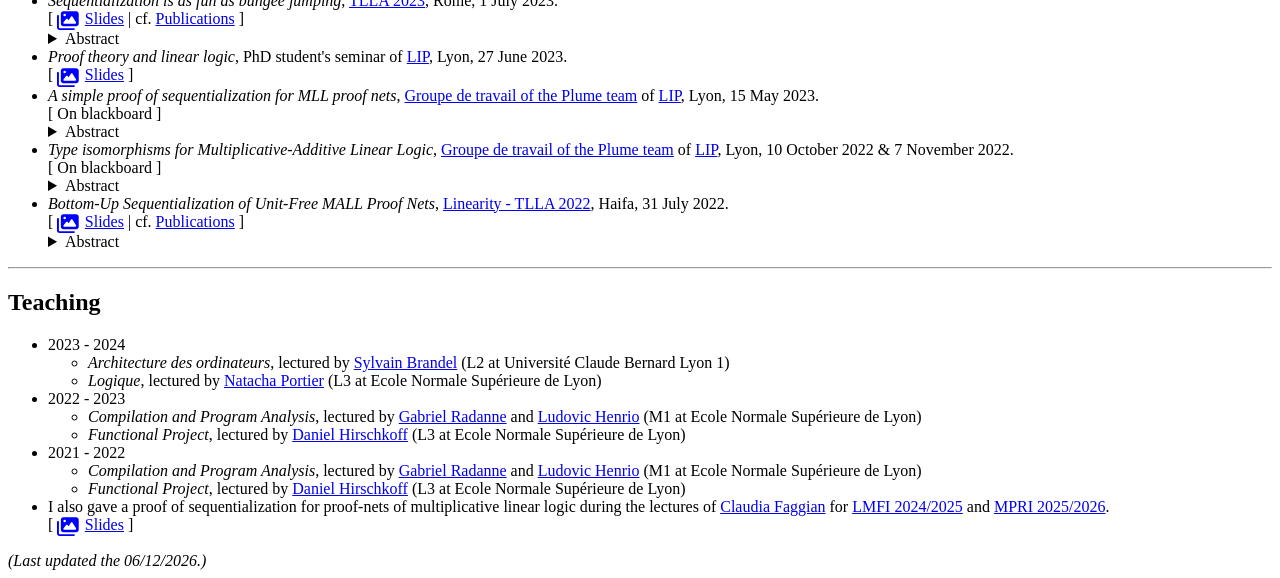
==== commit 4ddb8c24: "Add accepted to published" ====
--- a/index.html
+++ b/index.html
@@ -61,248 +61,6 @@
 <!-- (in reverse chronological order) --> <!-- to add if more publications -->
 
 <ul>
-  <li class="workshop">
-  <i>Quantum Bayesian Networks: Compositionality and Typing via Linear Logic</i>
-  <br>
-  With <a href="https://www.irif.fr/~ehrhard/">Thomas Ehrhard</a> and <a href="https://www.irif.fr/~faggian/">Claudia Faggian</a> at <a href="https://liqcs2026.github.io/">LIQCS&nbsp;2026</a>
-  <br>
-  <b>See the <a href="#Quantum_Bayesian_Networks_Compositionality_and_Typing_via_Linear_Logic">conference version</a> for more details</b>
-  <br>
-  [
-  <a href="papers/qbn_LIQCS.pdf"><span class="icon icon-pdf"></span>PDF</a>&nbsp;|
-  <a href="talks/expose_LIQCS_2026.pdf"><span class="icon icon-slides"></span>Slides</a>&nbsp;|
-  <a href="https://liqcs2026.github.io/assets/pdfs/LIQCS_2026_extended_abstract_17.pdf"><span class="icon icon-file"></span>Preprint</a><!--&nbsp;|
-  <a href="https://hal.science/hal-05198754"><span class="icon icon-hal"></span>HAL</a>&nbsp;|
-  <a href="papers/rocqtlla2025.bib"><span class="icon icon-bib"></span>BibTeX</a>&nbsp;|
-  -->
-  ]
-  <details>
-  <summary>
-  Abstract
-  </summary>
-  <p>
-  Quantum Bayesian networks provide a mathematical formalism to describe causal relations, to analyse correlations, and to predict the probabilities of measurement outcomes, in systems involving
-both classical and quantum data. They generalize Pearl’s Bayesian networks—prominent graphical models for classical probabilistic reasoning and inference.
-  <br>
-  This extended abstract reports on work which brings compositional principles and a typing discipline into this setting. A key feature of our compositional semantics is that when all causes are classical, it coincides with the standard factor-based semantics of Bayesian networks, while in the purely quantum case it reduces to tensor networks. We then propose a typed formalism based on linear logic proof-nets, where types ensure well-behaved composition of systems.
-  </p>
-  </details>
-  <br>
-  <img class="illustration" src="illustrations/qbn.png" alt="A quantum Bayesian proof-net">
-  </li>
-  
-  <li class="journal" id="Type_Isomorphisms_for_Multiplicative-Additive_Linear_Logic_Journal">
-  <i>Type Isomorphisms for Multiplicative-Additive Linear Logic</i>
-  <br>
-  With <a href="https://perso.ens-lyon.fr/olivier.laurent/">Olivier Laurent</a> at <a href="https://lmcs.episciences.org/">LMCS</a>
-  <br>
-  After invitation, extended version of the <a href="#Type_Isomorphisms_for_Multiplicative-Additive_Linear_Logic_Conference">FSCD 2023 article</a> with the same name
-  <br>
-  [
-  <a href="papers/mallisos_journal.pdf"><span class="icon icon-pdf"></span>PDF</a>&nbsp;|
-  <a href="https://lmcs.episciences.org/16971"><span class="icon icon-lmcs"></span>LMCS</a>&nbsp;|
-  <a href="https://hal.science/hal-04460547"><span class="icon icon-hal"></span>HAL</a>&nbsp;|
-  <a href="https://arxiv.org/abs/2402.11987"><span class="icon icon-arxiv"></span>ARXIV</a>&nbsp;|
-  <a href="https://doi.org/10.46298/lmcs-21(4:24)2025"><span class="icon icon-doi"></span>DOI</a>&nbsp;|
-  <a href="papers/mallisos_journal.bib"><span class="icon icon-bib"></span>BibTeX</a>
-  ]
-  <details>
-  <summary>
-  Abstract
-  </summary>
-  <p>
-  We characterize type isomorphisms in the multiplicative-additive fragment of linear logic (MALL), and thus in *-autonomous categories with finite products, extending a result for the multiplicative fragment by Balat and Di Cosmo. This yields a much richer equational theory involving distributivity and cancellation laws. The unit-free case is obtained by relying on the proof-net syntax introduced by Hughes and Van Glabbeek. We use the sequent calculus to extend our results to full MALL, including all units, thanks to a study of cut-elimination and rule commutations. 
-  </p>
-  </details>
-  <br>
-  <img class="illustration" src="illustrations/mallisos.png" alt="Graph of the key technical lemma">
-  </li>
-  
-  <li class="workshop" id="A_Formalization_of_Multiplicative_Proof-Nets_in_Rocq">
-  <i>A Formalization of Multiplicative Proof-Nets in Rocq</i>
-  <br>
-  With <a href="https://perso.ens-lyon.fr/olivier.laurent/">Olivier Laurent</a> at <a href="https://lipn.univ-paris13.fr/TLLA/2025/">TLLA&nbsp;2025</a>
-  <br>
-  [
-  <a href="papers/rocqtlla2025.pdf"><span class="icon icon-pdf"></span>PDF</a>&nbsp;|
-  <a href="talks/rocqseq_TLLA_2025.pdf"><span class="icon icon-slides"></span>Slides</a>&nbsp;|
-  <a href="https://hal.science/hal-05198754"><span class="icon icon-hal"></span>HAL</a>&nbsp;|
-  <a href="https://lipn.univ-paris13.fr/TLLA/2025/abstracts/01-diguardia-laurent.pdf"><span class="icon icon-file"></span>Preprint</a>&nbsp;|
-  <a href="papers/rocqtlla2025.bib"><span class="icon icon-bib"></span>BibTeX</a>&nbsp;|
-  cf. <a href="#software_development">Software Development</a>
-  ]
-  <details>
-  <summary>
-  Abstract
-  </summary>
-  <p>
-  We present an implementation of proof-nets for unit-free multiplicative linear logic in the proof assistant Rocq. It contains a definition of proof-structures and proof-nets, a proof of the sequentialization theorem as well as a definition of cut-elimination.
-  </p>
-  </details>
-  <br>
-  <img class="illustration" src="illustrations/rocqtlla2025.png" alt="A proof-net with all conventions made explicit">
-  </li>
-
-  <li class="conference" id="Yeo's_Theorem_for_Locally_Colored_Graphs:_the_Path_to_Sequentialization_in_Linear_Logic">
-  <i>Yeo's Theorem for Locally Colored Graphs: the Path to Sequentialization in Linear Logic</i>
-  <br>
-  With <a href="https://perso.ens-lyon.fr/olivier.laurent/">Olivier Laurent</a>, <a href="https://logica.uniroma3.it/~tortora/">Lorenzo Tortora de Falco</a> and <a href="https://www.i2m.univ-amu.fr/perso/lionel.vaux/">Lionel Vaux Auclair</a> at <a href="https://fscd2025.github.io/">FSCD&nbsp;2025</a>
-  <br>
-  <b>To be superseded by its <a href="#Yeo's_Theorem_for_Locally_Colored_Graphs:_the_Path_to_Sequentialization_in_Linear_Logic_Journal">journal version</a></b>
-  <br>
-  [
-  <a href="papers/mllyeoseq.pdf"><span class="icon icon-pdf"></span>PDF</a>&nbsp;|
-  <a href="talks/seqmll_FSCD_2025.pdf"><span class="icon icon-slides"></span>Slides</a>&nbsp;|
-  <a href="https://hal.science/hal-05149336"><span class="icon icon-hal"></span>HAL</a>&nbsp;|
-  <a href="https://drops.dagstuhl.de/storage/00lipics/lipics-vol337-fscd2025/html/LIPIcs.FSCD.2025.16/LIPIcs.FSCD.2025.16.html"><span class="icon icon-html"></span>HTML</a>&nbsp;|
-  <a href="https://doi.org/10.4230/LIPIcs.FSCD.2025.16"><span class="icon icon-doi"></span>DOI</a>&nbsp;|
-  <a href="papers/mllyeoseq.bib"><span class="icon icon-bib"></span>BibTeX</a>
-  ]
-  <details>
-  <summary>
-  Abstract
-  </summary>
-  <p>
-  We revisit sequentialization proofs associated with the Danos-Regnier correctness criterion in the theory of proof nets of linear logic. Our approach relies on a generalization of Yeo's theorem for graphs, based on colorings of half-edges. This happens to be the appropriate level of abstraction to extract sequentiality information from a proof net without modifying its graph structure. We thus obtain different ways of recovering a sequent calculus derivation from a proof net inductively, by relying on a splitting par-vertex, on a splitting tensor-vertex, on a splitting terminal vertex, etc.
-  <br>
-  The proof of our Yeo-style theorem relies on a key lemma that we call cusp minimization. Given a coloring of half-edges, a cusp in a path is a vertex whose adjacent half-edges in the path have the same color. And, given a cycle with at least one cusp and subject to suitable hypotheses, cusp minimization constructs a cycle with strictly less cusps. In the absence of cusp-free cycles, cusp minimization is then enough to ensure the existence of a splitting vertex, i.e. a vertex that is a cusp of any cycle it belongs to. Our theorem subsumes several graph-theoretical results, including some known to be equivalent to Yeo's theorem. The novelty is that they can be derived in a straightforward way, just by defining a dedicated coloring, again without any modification of the underlying graph structure (vertices and edges) - similar results from the literature required more involved encodings.
-  </p>
-  </details>
-  <br>
-  <img class="illustration" src="illustrations/mllyeoseq.png" alt="A proof-net as a colored graph">
-  </li>
-  
-  <li class="thesis" id="Identity_of_Proofs_and_Formulas_using_Proof-Nets_in_Multiplicative-Additive_Linear_Logic">
-  <i>Identity of Proofs and Formulas using Proof-Nets in Multiplicative-Additive Linear Logic</i>
-  <br>
-  Supervised by <a href="https://perso.ens-lyon.fr/olivier.laurent/">Olivier Laurent</a> at <a href="http://www.ens-lyon.fr/">Ecole Normale Supérieure de Lyon</a>
-  <br>
-  Defended on Sepember 23, 2024 in Salle des Thèses and online on <a href="https://bigbluebutton2.ens-lyon.fr/rooms/c3b-2vj-xeu-u13/join">BBB</a>
-  <br>
-  (The Manuscript has less typographical mistakes than what is available on HAL or Theses.fr.)
-  <br>
-  [
-  <a href="papers/thesis_manuscript.pdf"><span class="icon icon-pdf"></span>Manuscript</a>&nbsp;|
-  <a href="talks/thesis_defense.pdf"><span class="icon icon-slides"></span>Defense</a>&nbsp;|
-  <a href="https://theses.hal.science/tel-04830060"><span class="icon icon-hal"></span>HAL</a>&nbsp;|
-  <a href="https://theses.fr/2024ENSL0050"><span class="icon icon-thesesfr"></span>Theses.fr</a>&nbsp;|
-  <a href="papers/thesis.bib"><span class="icon icon-bib"></span>BibTeX</a>
-  ]
-  <br>
-  <img class="illustration" src="illustrations/thesis.png" alt="Fields involved in my thesis">
-  </li>
-  
-  <li class="workshop" id="Sequentialization_is_as_fun_as_bungee_jumping">
-  <i>Sequentialization is as fun as bungee jumping</i>
-  <br>
-  With <a href="https://perso.ens-lyon.fr/olivier.laurent/">Olivier Laurent</a>, <a href="https://logica.uniroma3.it/~tortora/">Lorenzo Tortora de Falco</a> and <a href="https://www.i2m.univ-amu.fr/perso/lionel.vaux/">Lionel Vaux Auclair</a> at <a href="https://lipn.univ-paris13.fr/TLLA/2023/">TLLA&nbsp;2023</a>
-  <br>
-  [
-  <a href="papers/mllseq.pdf"><span class="icon icon-pdf"></span>PDF</a>&nbsp;|
-  <a href="talks/expose_TLLA_2023.pdf"><span class="icon icon-slides"></span>Slides</a>&nbsp;|
-  <a href="https://hal.science/hal-04515300"><span class="icon icon-hal"></span>HAL</a>&nbsp;|
-  <a href="https://lipn.univ-paris13.fr/TLLA/2023/abstracts/06-Final.pdf"><span class="icon icon-file"></span>Preprint</a>&nbsp;|
-  <a href="papers/mllseq.bib"><span class="icon icon-bib"></span>BibTeX</a>
-  ]
-  <details>
-  <summary>
-  Abstract
-  </summary>
-  <p>
-  We propose a new proof of sequentialization for the proof nets of unit-free multiplicative linear logic with mix. It is based on the search of a splitting par by means of a simple new lemma about proof structures: the bungee jumping lemma.
-  </p>
-  </details>
-  <br>
-  <img class="illustration" src="illustrations/mllseq.png" alt="Graph of the bungee jumping lemma">
-  </li>
-  
-  <li class="conference" id="Type_Isomorphisms_for_Multiplicative-Additive_Linear_Logic_Conference">
-  <i>Type Isomorphisms for Multiplicative-Additive Linear Logic</i>
-  <br>
-  With <a href="https://perso.ens-lyon.fr/olivier.laurent/">Olivier Laurent</a> at <a href="https://easyconferences.eu/fscd2023/">FSCD&nbsp;2023</a>
-  (see HAL for the full version with proofs)
-  <br>
-  <b>Superseded by its <a href="#Type_Isomorphisms_for_Multiplicative-Additive_Linear_Logic_Journal">journal version</a></b>
-  <br>
-  [
-  <a href="papers/mallisos.pdf"><span class="icon icon-pdf"></span>PDF</a>&nbsp;|
-  <a href="talks/isos_fscd_2023.pdf"><span class="icon icon-slides"></span>Slides</a>&nbsp;|
-  <a href="https://hal.science/hal-04082204"><span class="icon icon-hal"></span>HAL</a>&nbsp;|
-  <a href="https://doi.org/10.4230/LIPIcs.FSCD.2023.26"><span class="icon icon-doi"></span>DOI</a>&nbsp;|
-  <a href="papers/mallisos.bib"><span class="icon icon-bib"></span>BibTeX</a>
-  ]
-  <details>
-  <summary>
-  Abstract
-  </summary>
-  <p>
-  We characterize type isomorphisms in the multiplicative-additive fragment of linear logic (MALL), and thus for *-autonomous categories with finite products, extending a result for the multiplicative fragment by Balat and Di Cosmo. This yields a much richer equational theory involving distributivity and annihilation laws. The unit-free case is given by relying on the proof-net syntax introduced by Hughes and Van Glabbeek. We then use the sequent calculus to extend our results to full MALL (including all units).
-  </p>
-  </details>
-  <br>
-  <img class="illustration" src="illustrations/mallisos.png" alt="Graph of the key technical lemma">
-  </li>
-  
-  <li class="workshop" id="Bottom-Up_Sequentialization_of_Unit-Free_MALL_Proof_Nets">
-  <i>Bottom-Up Sequentialization of Unit-Free MALL Proof Nets</i>
-  <br>
-  With <a href="https://perso.ens-lyon.fr/olivier.laurent/">Olivier Laurent</a> at <a href="https://lipn.univ-paris13.fr/LinearityTLLA2022/">Linearity - TLLA&nbsp;2022</a>
-  <br>
-  [
-  <a href="papers/mallseq.pdf"><span class="icon icon-pdf"></span>PDF</a>&nbsp;|
-  <a href="talks/MALL_TLLA.pdf"><span class="icon icon-slides"></span>Slides</a> (also on <a href="https://easychair.org/smart-slide/slide/3vD8">Easychair</a>)&nbsp;|
-  <a href="https://hal.science/hal-03719939"><span class="icon icon-hal"></span>HAL</a>&nbsp;|
-  <a href="https://easychair.org/publications/preprint/7SQr"><span class="icon icon-file"></span>Preprint</a>&nbsp;|
-  <a href="papers/mallseq.bib"><span class="icon icon-bib"></span>BibTeX</a>
-  ]
-  <details>
-  <summary>
-  Abstract
-  </summary>
-  <p>
-  We propose a new proof of sequentialization for the proof nets of unit-free multiplicative-additive linear logic of Hughes & Van Glabbeek. This is done by adapting a method from unit-free multiplicative linear logic, showing the robustness of this approach.
-  </p>
-  </details>
-  <br>
-  <img class="illustration" src="illustrations/mallseq.png" alt="Sequentialization path with its different steps">
-  </li>
-</ul>
-
-<!-- Publications in progress -->
-<h2>
-  Accepted but not yet published
-</h2>
-
-<ul>
-  <li class="workshop">
-  <i>Quantum Bayesian Networks: Compositionality and Typing via Linear Logic</i>
-  <br>
-  With <a href="https://www.irif.fr/~ehrhard/">Thomas Ehrhard</a> and <a href="https://www.irif.fr/~faggian/">Claudia Faggian</a> at <a href="https://proofsociety26.sciencesconf.org/">Proof Society&nbsp;2026</a>
-  <br>
-  <b>See the <a href="#Quantum_Bayesian_Networks_Compositionality_and_Typing_via_Linear_Logic">conference version</a> for more details</b>
-  <br>
-  [
-  <a href="papers/qbn_PS.pdf"><span class="icon icon-pdf"></span>PDF</a><!--&nbsp;|
-  <a href="talks/rocqseq_TLLA_2025.pdf"><span class="icon icon-slides"></span>Slides</a>&nbsp;|
-  <a href="https://hal.science/hal-05198754"><span class="icon icon-hal"></span>HAL</a>&nbsp;|
-  <a href="https://lipn.univ-paris13.fr/TLLA/2025/abstracts/01-diguardia-laurent.pdf"><span class="icon icon-file"></span>Preprint</a>&nbsp;|
-  <a href="papers/rocqtlla2025.bib"><span class="icon icon-bib"></span>BibTeX</a>&nbsp;|
-  -->
-  ]
-  <details>
-  <summary>
-  Abstract
-  </summary>
-  <p>
-  Quantum Bayesian networks provide a mathematical formalism to describe causal relations, to analyse correlations, and to predict the probabilities of measurement outcomes, in systems involving both classical and quantum data. They generalize Pearl’s Bayesian networks—prominent graphical models for classical probabilistic reasoning and inference.
-  <br>
-  This extended abstract reports on work which brings compositional principles and a typing discipline into this setting. A key feature of our compositional semantics is that when all causes are classical, it coincides with the standard factor-based semantics of Bayesian networks, while in the purely quantum case it reduces to tensor networks. We then propose a typed formalism based on proof-nets from linear logic, where types ensure well-behaved composition of systems, and which we prove sound and complete with respect to quantum Bayesian networks.
-  </p>
-  </details>
-  <br>
-  <img class="illustration" src="illustrations/qbn.png" alt="A quantum Bayesian proof-net">
-  </li>
-  
   <li class="conference" id="Quantum_Bayesian_Networks_Compositionality_and_Typing_via_Linear_Logic">
   <i>Quantum Bayesian Networks: Compositionality and Typing via Linear Logic</i>
   <br>
@@ -311,14 +69,12 @@
   [
   <a href="papers/qbn.pdf"><span class="icon icon-pdf"></span>PDF</a>&nbsp;|
   <!--
-  <a href="talks/seqmll_FSCD_2025.pdf"><span class="icon icon-slides"></span>Slides</a>&nbsp;|
+  <a href="talks/qbn_FSCD_2026.pdf"><span class="icon icon-slides"></span>Slides</a>&nbsp;|
   -->
   <a href="https://hal.science/hal-05549936"><span class="icon icon-hal"></span>HAL</a> (not up-to-date yet)&nbsp;|
-  <a href="https://arxiv.org/abs/2604.26059"><span class="icon icon-arxiv"></span>ARXIV</a> (not up-to-date yet)<!--&nbsp;|
-  <a href="https://drops.dagstuhl.de/storage/00lipics/lipics-vol337-fscd2025/html/LIPIcs.FSCD.2025.16/LIPIcs.FSCD.2025.16.html"><span class="icon icon-html"></span>HTML</a>&nbsp;|
-  <a href="https://doi.org/10.4230/LIPIcs.FSCD.2025.16"><span class="icon icon-doi"></span>DOI</a>&nbsp;|
-  <a href="papers/mllyeoseq.bib"><span class="icon icon-bib"></span>BibTeX</a>
-  -->
+  <a href="https://arxiv.org/abs/2604.26059"><span class="icon icon-arxiv"></span>ARXIV</a>&nbsp;|
+  <a href="https://doi.org/10.4230/LIPIcs.FSCD.2026.16"><span class="icon icon-doi"></span>DOI</a>&nbsp;|
+  <a href="papers/qbn.bib"><span class="icon icon-bib"></span>BibTeX</a>
   ]
   <details>
   <summary>
@@ -349,20 +105,262 @@
   -->
   <a href="https://lipn.univ-paris13.fr/TLLA/2026/abstracts/tlla-final3.pdf"><span class="icon icon-file"></span>Preprint</a>&nbsp;|
   <!--
+  <a href="papers/confluence_cut_ll_tlla2026.bib"><span class="icon icon-bib"></span>BibTeX</a>&nbsp;|
+  -->
+  cf. <a href="#Confluence_Modulo">an extended draft</a>
+  ]
+  <details>
+  <summary>
+  Abstract
+  </summary>
+  <p>
+  Proofs in a logic are usually considered (at least) up to cut-elimination. This is the case in linear logic, that also has another equivalence relation on proofs: rule commutation. We prove these two notions coincide in second-order linear logic and many of its fragments. Moreover, we show that equality up to rule commutation is undecidable in propositional linear logic—and so is equality up to cut-elimination.
+  </p>
+  </details>
+  <br>
+  <img class="illustration" src="illustrations/confluence_cut_ll_tlla2026.png" alt="A critical pair for cut-elimination">
+  </li>
+  
+  <li class="workshop">
+  <i>Quantum Bayesian Networks: Compositionality and Typing via Linear Logic</i>
+  <br>
+  With <a href="https://www.irif.fr/~ehrhard/">Thomas Ehrhard</a> and <a href="https://www.irif.fr/~faggian/">Claudia Faggian</a> at <a href="https://liqcs2026.github.io/">LIQCS&nbsp;2026</a>
+  <br>
+  <b>See the <a href="#Quantum_Bayesian_Networks_Compositionality_and_Typing_via_Linear_Logic">conference version</a> for more details</b>
+  <br>
+  [
+  <a href="papers/qbn_LIQCS.pdf"><span class="icon icon-pdf"></span>PDF</a>&nbsp;|
+  <a href="talks/expose_LIQCS_2026.pdf"><span class="icon icon-slides"></span>Slides</a>&nbsp;|
+  <a href="https://liqcs2026.github.io/assets/pdfs/LIQCS_2026_extended_abstract_17.pdf"><span class="icon icon-file"></span>Preprint</a><!--&nbsp;|
+  <a href="https://hal.science/hal-05198754"><span class="icon icon-hal"></span>HAL</a>&nbsp;|
   <a href="papers/rocqtlla2025.bib"><span class="icon icon-bib"></span>BibTeX</a>&nbsp;|
   -->
-  cf. <a href="#Confluence_Modulo">an extended draft</a>
-  ]
-  <details>
-  <summary>
-  Abstract
-  </summary>
-  <p>
-  Proofs in a logic are usually considered (at least) up to cut-elimination. This is the case in linear logic, that also has another equivalence relation on proofs: rule commutation. We prove these two notions coincide in second-order linear logic and many of its fragments. Moreover, we show that equality up to rule commutation is undecidable in propositional linear logic—and so is equality up to cut-elimination.
-  </p>
-  </details>
-  <br>
-  <img class="illustration" src="illustrations/confluence_cut_ll_tlla2026.png" alt="A critical pair for cut-elimination">
+  ]
+  <details>
+  <summary>
+  Abstract
+  </summary>
+  <p>
+  Quantum Bayesian networks provide a mathematical formalism to describe causal relations, to analyse correlations, and to predict the probabilities of measurement outcomes, in systems involving
+both classical and quantum data. They generalize Pearl’s Bayesian networks—prominent graphical models for classical probabilistic reasoning and inference.
+  <br>
+  This extended abstract reports on work which brings compositional principles and a typing discipline into this setting. A key feature of our compositional semantics is that when all causes are classical, it coincides with the standard factor-based semantics of Bayesian networks, while in the purely quantum case it reduces to tensor networks. We then propose a typed formalism based on linear logic proof-nets, where types ensure well-behaved composition of systems.
+  </p>
+  </details>
+  <br>
+  <img class="illustration" src="illustrations/qbn.png" alt="A quantum Bayesian proof-net">
+  </li>
+  
+  <li class="journal" id="Type_Isomorphisms_for_Multiplicative-Additive_Linear_Logic_Journal">
+  <i>Type Isomorphisms for Multiplicative-Additive Linear Logic</i>
+  <br>
+  With <a href="https://perso.ens-lyon.fr/olivier.laurent/">Olivier Laurent</a> at <a href="https://lmcs.episciences.org/">LMCS</a>
+  <br>
+  After invitation, extended version of the <a href="#Type_Isomorphisms_for_Multiplicative-Additive_Linear_Logic_Conference">FSCD 2023 article</a> with the same name
+  <br>
+  [
+  <a href="papers/mallisos_journal.pdf"><span class="icon icon-pdf"></span>PDF</a>&nbsp;|
+  <a href="https://lmcs.episciences.org/16971"><span class="icon icon-lmcs"></span>LMCS</a>&nbsp;|
+  <a href="https://hal.science/hal-04460547"><span class="icon icon-hal"></span>HAL</a>&nbsp;|
+  <a href="https://arxiv.org/abs/2402.11987"><span class="icon icon-arxiv"></span>ARXIV</a>&nbsp;|
+  <a href="https://doi.org/10.46298/lmcs-21(4:24)2025"><span class="icon icon-doi"></span>DOI</a>&nbsp;|
+  <a href="papers/mallisos_journal.bib"><span class="icon icon-bib"></span>BibTeX</a>
+  ]
+  <details>
+  <summary>
+  Abstract
+  </summary>
+  <p>
+  We characterize type isomorphisms in the multiplicative-additive fragment of linear logic (MALL), and thus in *-autonomous categories with finite products, extending a result for the multiplicative fragment by Balat and Di Cosmo. This yields a much richer equational theory involving distributivity and cancellation laws. The unit-free case is obtained by relying on the proof-net syntax introduced by Hughes and Van Glabbeek. We use the sequent calculus to extend our results to full MALL, including all units, thanks to a study of cut-elimination and rule commutations. 
+  </p>
+  </details>
+  <br>
+  <img class="illustration" src="illustrations/mallisos.png" alt="Graph of the key technical lemma">
+  </li>
+  
+  <li class="workshop" id="A_Formalization_of_Multiplicative_Proof-Nets_in_Rocq">
+  <i>A Formalization of Multiplicative Proof-Nets in Rocq</i>
+  <br>
+  With <a href="https://perso.ens-lyon.fr/olivier.laurent/">Olivier Laurent</a> at <a href="https://lipn.univ-paris13.fr/TLLA/2025/">TLLA&nbsp;2025</a>
+  <br>
+  [
+  <a href="papers/rocqtlla2025.pdf"><span class="icon icon-pdf"></span>PDF</a>&nbsp;|
+  <a href="talks/rocqseq_TLLA_2025.pdf"><span class="icon icon-slides"></span>Slides</a>&nbsp;|
+  <a href="https://hal.science/hal-05198754"><span class="icon icon-hal"></span>HAL</a>&nbsp;|
+  <a href="https://lipn.univ-paris13.fr/TLLA/2025/abstracts/01-diguardia-laurent.pdf"><span class="icon icon-file"></span>Preprint</a>&nbsp;|
+  <a href="papers/rocqtlla2025.bib"><span class="icon icon-bib"></span>BibTeX</a>&nbsp;|
+  cf. <a href="#software_development">Software Development</a>
+  ]
+  <details>
+  <summary>
+  Abstract
+  </summary>
+  <p>
+  We present an implementation of proof-nets for unit-free multiplicative linear logic in the proof assistant Rocq. It contains a definition of proof-structures and proof-nets, a proof of the sequentialization theorem as well as a definition of cut-elimination.
+  </p>
+  </details>
+  <br>
+  <img class="illustration" src="illustrations/rocqtlla2025.png" alt="A proof-net with all conventions made explicit">
+  </li>
+
+  <li class="conference" id="Yeo's_Theorem_for_Locally_Colored_Graphs:_the_Path_to_Sequentialization_in_Linear_Logic">
+  <i>Yeo's Theorem for Locally Colored Graphs: the Path to Sequentialization in Linear Logic</i>
+  <br>
+  With <a href="https://perso.ens-lyon.fr/olivier.laurent/">Olivier Laurent</a>, <a href="https://logica.uniroma3.it/~tortora/">Lorenzo Tortora de Falco</a> and <a href="https://www.i2m.univ-amu.fr/perso/lionel.vaux/">Lionel Vaux Auclair</a> at <a href="https://fscd2025.github.io/">FSCD&nbsp;2025</a>
+  <br>
+  <b>To be superseded by its <a href="#Yeo's_Theorem_for_Locally_Colored_Graphs:_the_Path_to_Sequentialization_in_Linear_Logic_Journal">journal version</a></b>
+  <br>
+  [
+  <a href="papers/mllyeoseq.pdf"><span class="icon icon-pdf"></span>PDF</a>&nbsp;|
+  <a href="talks/seqmll_FSCD_2025.pdf"><span class="icon icon-slides"></span>Slides</a>&nbsp;|
+  <a href="https://hal.science/hal-05149336"><span class="icon icon-hal"></span>HAL</a>&nbsp;|
+  <a href="https://drops.dagstuhl.de/storage/00lipics/lipics-vol337-fscd2025/html/LIPIcs.FSCD.2025.16/LIPIcs.FSCD.2025.16.html"><span class="icon icon-html"></span>HTML</a>&nbsp;|
+  <a href="https://doi.org/10.4230/LIPIcs.FSCD.2025.16"><span class="icon icon-doi"></span>DOI</a>&nbsp;|
+  <a href="papers/mllyeoseq.bib"><span class="icon icon-bib"></span>BibTeX</a>
+  ]
+  <details>
+  <summary>
+  Abstract
+  </summary>
+  <p>
+  We revisit sequentialization proofs associated with the Danos-Regnier correctness criterion in the theory of proof nets of linear logic. Our approach relies on a generalization of Yeo's theorem for graphs, based on colorings of half-edges. This happens to be the appropriate level of abstraction to extract sequentiality information from a proof net without modifying its graph structure. We thus obtain different ways of recovering a sequent calculus derivation from a proof net inductively, by relying on a splitting par-vertex, on a splitting tensor-vertex, on a splitting terminal vertex, etc.
+  <br>
+  The proof of our Yeo-style theorem relies on a key lemma that we call cusp minimization. Given a coloring of half-edges, a cusp in a path is a vertex whose adjacent half-edges in the path have the same color. And, given a cycle with at least one cusp and subject to suitable hypotheses, cusp minimization constructs a cycle with strictly less cusps. In the absence of cusp-free cycles, cusp minimization is then enough to ensure the existence of a splitting vertex, i.e. a vertex that is a cusp of any cycle it belongs to. Our theorem subsumes several graph-theoretical results, including some known to be equivalent to Yeo's theorem. The novelty is that they can be derived in a straightforward way, just by defining a dedicated coloring, again without any modification of the underlying graph structure (vertices and edges) - similar results from the literature required more involved encodings.
+  </p>
+  </details>
+  <br>
+  <img class="illustration" src="illustrations/mllyeoseq.png" alt="A proof-net as a colored graph">
+  </li>
+  
+  <li class="thesis" id="Identity_of_Proofs_and_Formulas_using_Proof-Nets_in_Multiplicative-Additive_Linear_Logic">
+  <i>Identity of Proofs and Formulas using Proof-Nets in Multiplicative-Additive Linear Logic</i>
+  <br>
+  Supervised by <a href="https://perso.ens-lyon.fr/olivier.laurent/">Olivier Laurent</a> at <a href="http://www.ens-lyon.fr/">Ecole Normale Supérieure de Lyon</a>
+  <br>
+  Defended on Sepember 23, 2024 in Salle des Thèses and online on <a href="https://bigbluebutton2.ens-lyon.fr/rooms/c3b-2vj-xeu-u13/join">BBB</a>
+  <br>
+  (The Manuscript has less typographical mistakes than what is available on HAL or Theses.fr.)
+  <br>
+  [
+  <a href="papers/thesis_manuscript.pdf"><span class="icon icon-pdf"></span>Manuscript</a>&nbsp;|
+  <a href="talks/thesis_defense.pdf"><span class="icon icon-slides"></span>Defense</a>&nbsp;|
+  <a href="https://theses.hal.science/tel-04830060"><span class="icon icon-hal"></span>HAL</a>&nbsp;|
+  <a href="https://theses.fr/2024ENSL0050"><span class="icon icon-thesesfr"></span>Theses.fr</a>&nbsp;|
+  <a href="papers/thesis.bib"><span class="icon icon-bib"></span>BibTeX</a>
+  ]
+  <br>
+  <img class="illustration" src="illustrations/thesis.png" alt="Fields involved in my thesis">
+  </li>
+  
+  <li class="workshop" id="Sequentialization_is_as_fun_as_bungee_jumping">
+  <i>Sequentialization is as fun as bungee jumping</i>
+  <br>
+  With <a href="https://perso.ens-lyon.fr/olivier.laurent/">Olivier Laurent</a>, <a href="https://logica.uniroma3.it/~tortora/">Lorenzo Tortora de Falco</a> and <a href="https://www.i2m.univ-amu.fr/perso/lionel.vaux/">Lionel Vaux Auclair</a> at <a href="https://lipn.univ-paris13.fr/TLLA/2023/">TLLA&nbsp;2023</a>
+  <br>
+  [
+  <a href="papers/mllseq.pdf"><span class="icon icon-pdf"></span>PDF</a>&nbsp;|
+  <a href="talks/expose_TLLA_2023.pdf"><span class="icon icon-slides"></span>Slides</a>&nbsp;|
+  <a href="https://hal.science/hal-04515300"><span class="icon icon-hal"></span>HAL</a>&nbsp;|
+  <a href="https://lipn.univ-paris13.fr/TLLA/2023/abstracts/06-Final.pdf"><span class="icon icon-file"></span>Preprint</a>&nbsp;|
+  <a href="papers/mllseq.bib"><span class="icon icon-bib"></span>BibTeX</a>
+  ]
+  <details>
+  <summary>
+  Abstract
+  </summary>
+  <p>
+  We propose a new proof of sequentialization for the proof nets of unit-free multiplicative linear logic with mix. It is based on the search of a splitting par by means of a simple new lemma about proof structures: the bungee jumping lemma.
+  </p>
+  </details>
+  <br>
+  <img class="illustration" src="illustrations/mllseq.png" alt="Graph of the bungee jumping lemma">
+  </li>
+  
+  <li class="conference" id="Type_Isomorphisms_for_Multiplicative-Additive_Linear_Logic_Conference">
+  <i>Type Isomorphisms for Multiplicative-Additive Linear Logic</i>
+  <br>
+  With <a href="https://perso.ens-lyon.fr/olivier.laurent/">Olivier Laurent</a> at <a href="https://easyconferences.eu/fscd2023/">FSCD&nbsp;2023</a>
+  (see HAL for the full version with proofs)
+  <br>
+  <b>Superseded by its <a href="#Type_Isomorphisms_for_Multiplicative-Additive_Linear_Logic_Journal">journal version</a></b>
+  <br>
+  [
+  <a href="papers/mallisos.pdf"><span class="icon icon-pdf"></span>PDF</a>&nbsp;|
+  <a href="talks/isos_fscd_2023.pdf"><span class="icon icon-slides"></span>Slides</a>&nbsp;|
+  <a href="https://hal.science/hal-04082204"><span class="icon icon-hal"></span>HAL</a>&nbsp;|
+  <a href="https://doi.org/10.4230/LIPIcs.FSCD.2023.26"><span class="icon icon-doi"></span>DOI</a>&nbsp;|
+  <a href="papers/mallisos.bib"><span class="icon icon-bib"></span>BibTeX</a>
+  ]
+  <details>
+  <summary>
+  Abstract
+  </summary>
+  <p>
+  We characterize type isomorphisms in the multiplicative-additive fragment of linear logic (MALL), and thus for *-autonomous categories with finite products, extending a result for the multiplicative fragment by Balat and Di Cosmo. This yields a much richer equational theory involving distributivity and annihilation laws. The unit-free case is given by relying on the proof-net syntax introduced by Hughes and Van Glabbeek. We then use the sequent calculus to extend our results to full MALL (including all units).
+  </p>
+  </details>
+  <br>
+  <img class="illustration" src="illustrations/mallisos.png" alt="Graph of the key technical lemma">
+  </li>
+  
+  <li class="workshop" id="Bottom-Up_Sequentialization_of_Unit-Free_MALL_Proof_Nets">
+  <i>Bottom-Up Sequentialization of Unit-Free MALL Proof Nets</i>
+  <br>
+  With <a href="https://perso.ens-lyon.fr/olivier.laurent/">Olivier Laurent</a> at <a href="https://lipn.univ-paris13.fr/LinearityTLLA2022/">Linearity - TLLA&nbsp;2022</a>
+  <br>
+  [
+  <a href="papers/mallseq.pdf"><span class="icon icon-pdf"></span>PDF</a>&nbsp;|
+  <a href="talks/MALL_TLLA.pdf"><span class="icon icon-slides"></span>Slides</a> (also on <a href="https://easychair.org/smart-slide/slide/3vD8">Easychair</a>)&nbsp;|
+  <a href="https://hal.science/hal-03719939"><span class="icon icon-hal"></span>HAL</a>&nbsp;|
+  <a href="https://easychair.org/publications/preprint/7SQr"><span class="icon icon-file"></span>Preprint</a>&nbsp;|
+  <a href="papers/mallseq.bib"><span class="icon icon-bib"></span>BibTeX</a>
+  ]
+  <details>
+  <summary>
+  Abstract
+  </summary>
+  <p>
+  We propose a new proof of sequentialization for the proof nets of unit-free multiplicative-additive linear logic of Hughes & Van Glabbeek. This is done by adapting a method from unit-free multiplicative linear logic, showing the robustness of this approach.
+  </p>
+  </details>
+  <br>
+  <img class="illustration" src="illustrations/mallseq.png" alt="Sequentialization path with its different steps">
+  </li>
+</ul>
+
+<!-- Publications in progress -->
+<h2>
+  Accepted but not yet published
+</h2>
+
+<ul>
+  <li class="workshop">
+  <i>Quantum Bayesian Networks: Compositionality and Typing via Linear Logic</i>
+  <br>
+  With <a href="https://www.irif.fr/~ehrhard/">Thomas Ehrhard</a> and <a href="https://www.irif.fr/~faggian/">Claudia Faggian</a> at <a href="https://proofsociety26.sciencesconf.org/">Proof Society&nbsp;2026</a>
+  <br>
+  <b>See the <a href="#Quantum_Bayesian_Networks_Compositionality_and_Typing_via_Linear_Logic">conference version</a> for more details</b>
+  <br>
+  [
+  <a href="papers/qbn_PS.pdf"><span class="icon icon-pdf"></span>PDF</a><!--&nbsp;|
+  <a href="talks/rocqseq_TLLA_2025.pdf"><span class="icon icon-slides"></span>Slides</a>&nbsp;|
+  <a href="https://hal.science/hal-05198754"><span class="icon icon-hal"></span>HAL</a>&nbsp;|
+  <a href="https://lipn.univ-paris13.fr/TLLA/2025/abstracts/01-diguardia-laurent.pdf"><span class="icon icon-file"></span>Preprint</a>&nbsp;|
+  <a href="papers/rocqtlla2025.bib"><span class="icon icon-bib"></span>BibTeX</a>&nbsp;|
+  -->
+  ]
+  <details>
+  <summary>
+  Abstract
+  </summary>
+  <p>
+  Quantum Bayesian networks provide a mathematical formalism to describe causal relations, to analyse correlations, and to predict the probabilities of measurement outcomes, in systems involving both classical and quantum data. They generalize Pearl’s Bayesian networks—prominent graphical models for classical probabilistic reasoning and inference.
+  <br>
+  This extended abstract reports on work which brings compositional principles and a typing discipline into this setting. A key feature of our compositional semantics is that when all causes are classical, it coincides with the standard factor-based semantics of Bayesian networks, while in the purely quantum case it reduces to tensor networks. We then propose a typed formalism based on proof-nets from linear logic, where types ensure well-behaved composition of systems, and which we prove sound and complete with respect to quantum Bayesian networks.
+  </p>
+  </details>
+  <br>
+  <img class="illustration" src="illustrations/qbn.png" alt="A quantum Bayesian proof-net">
   </li>
 </ul>
 
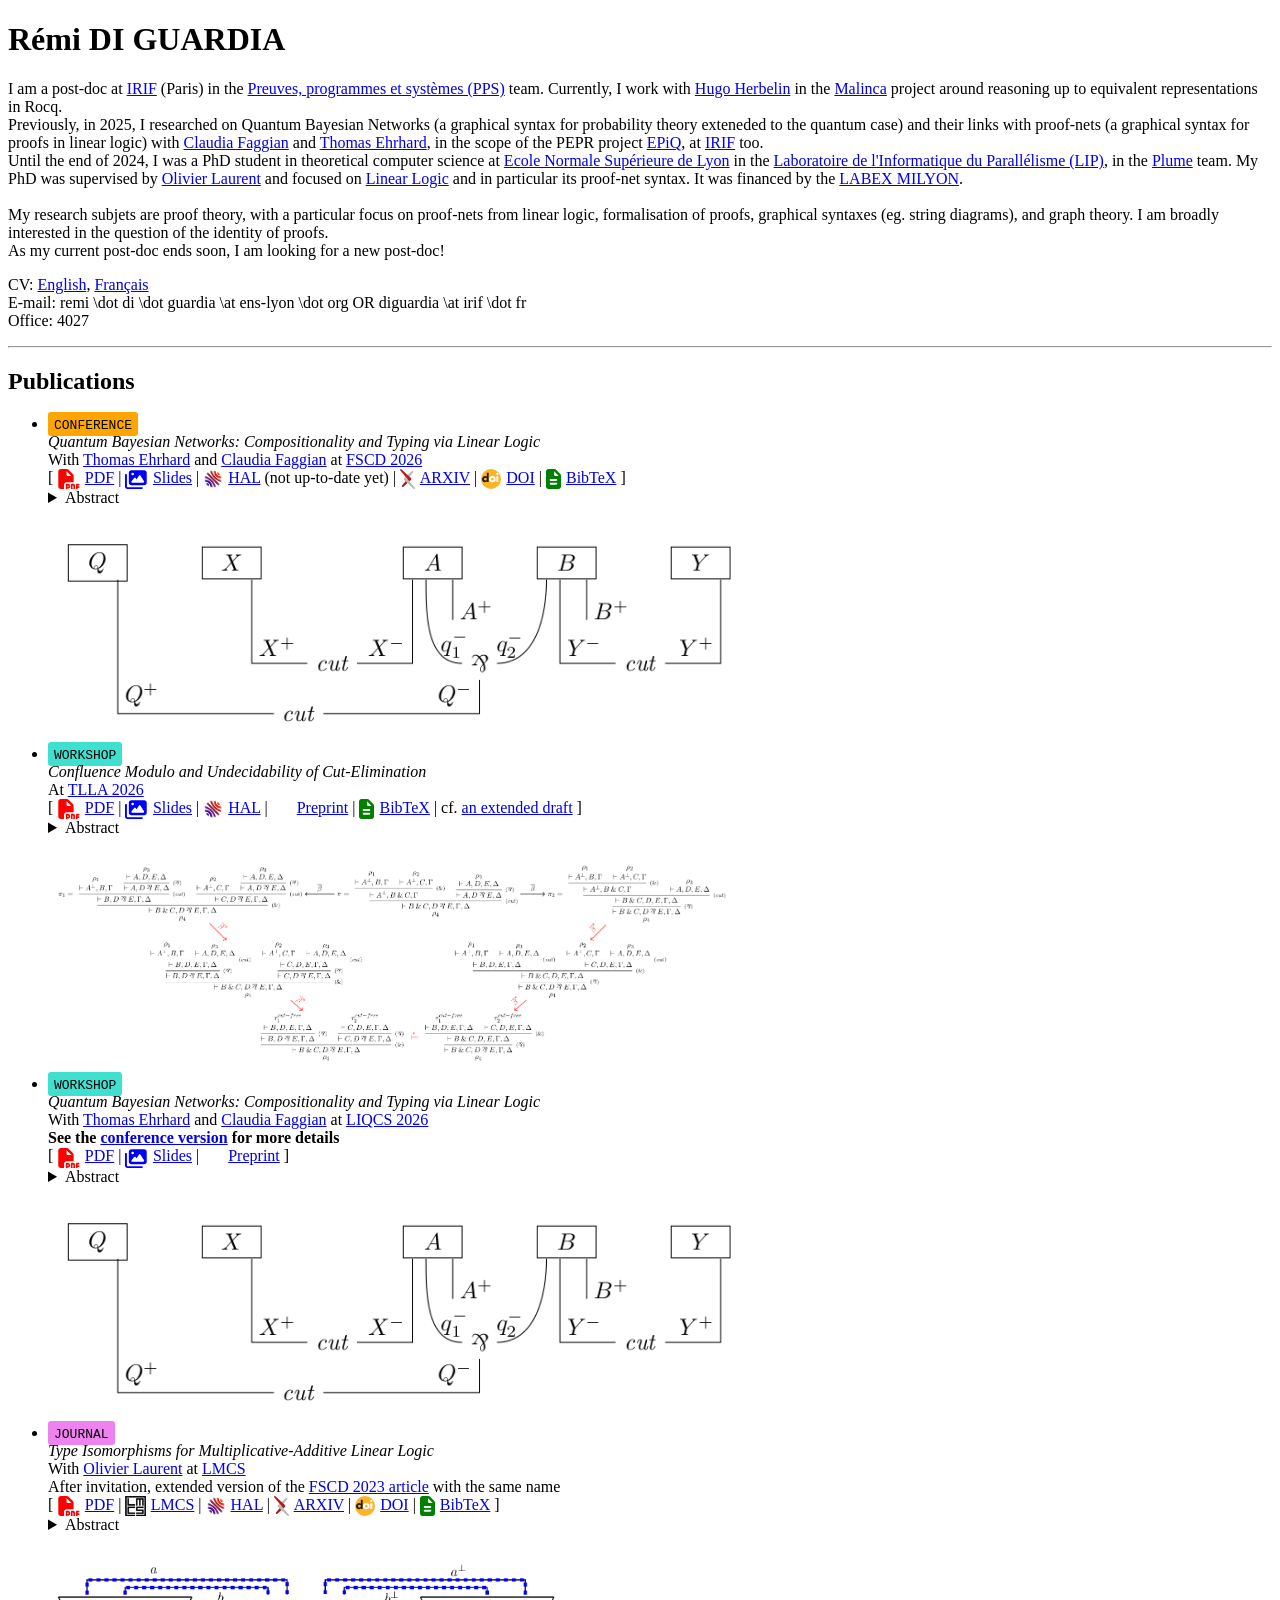
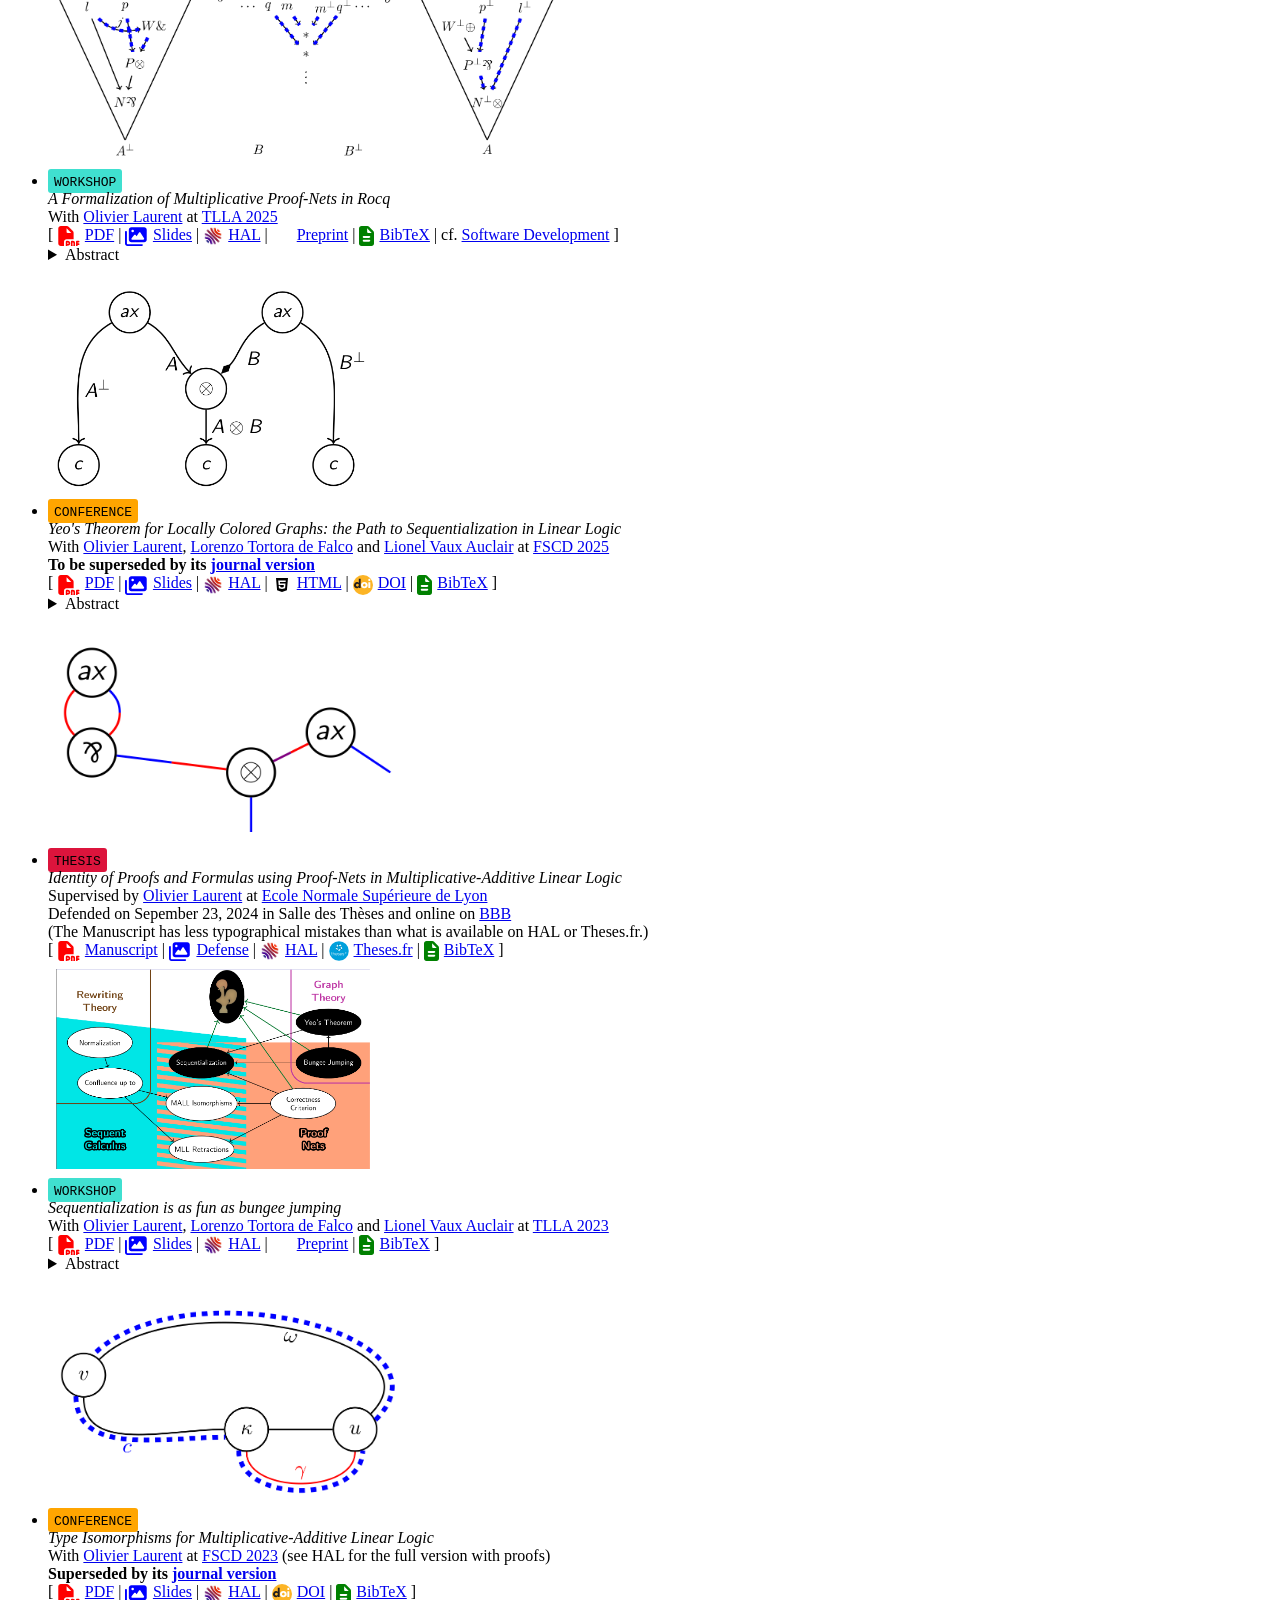
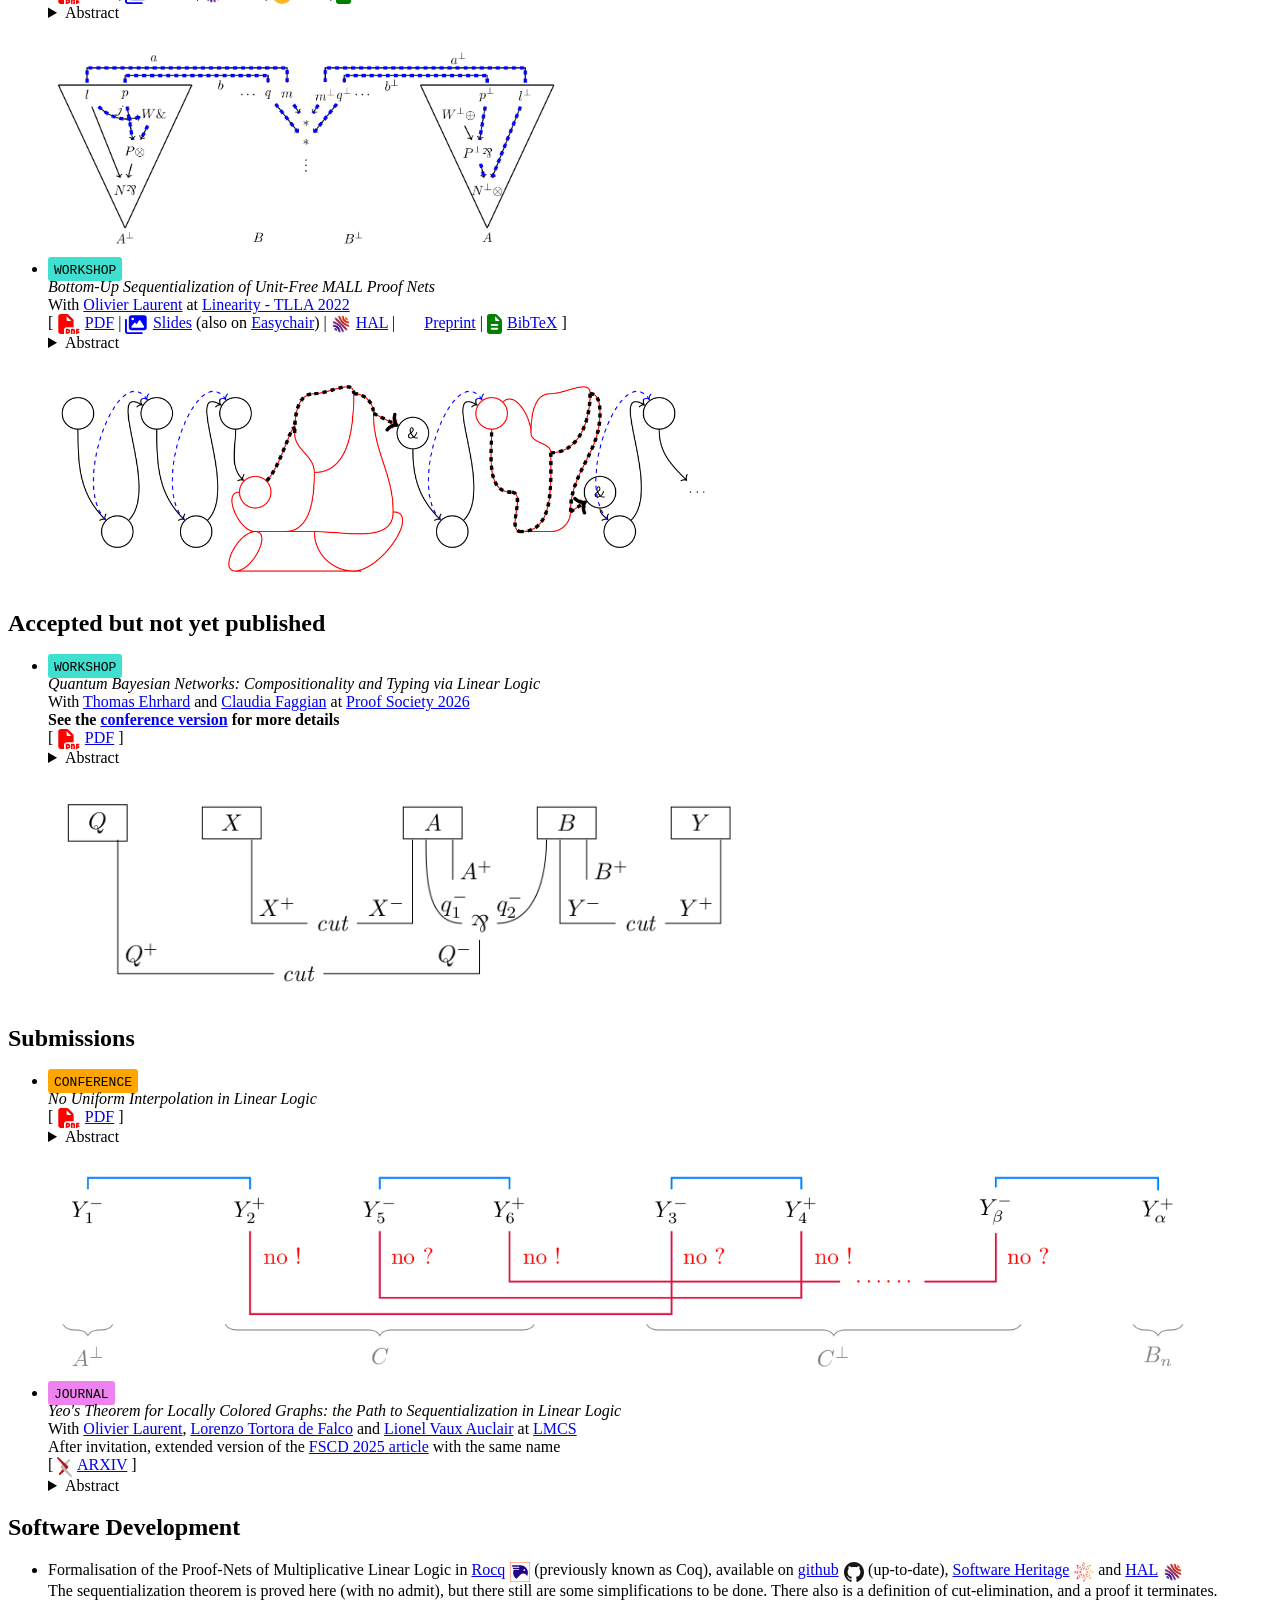
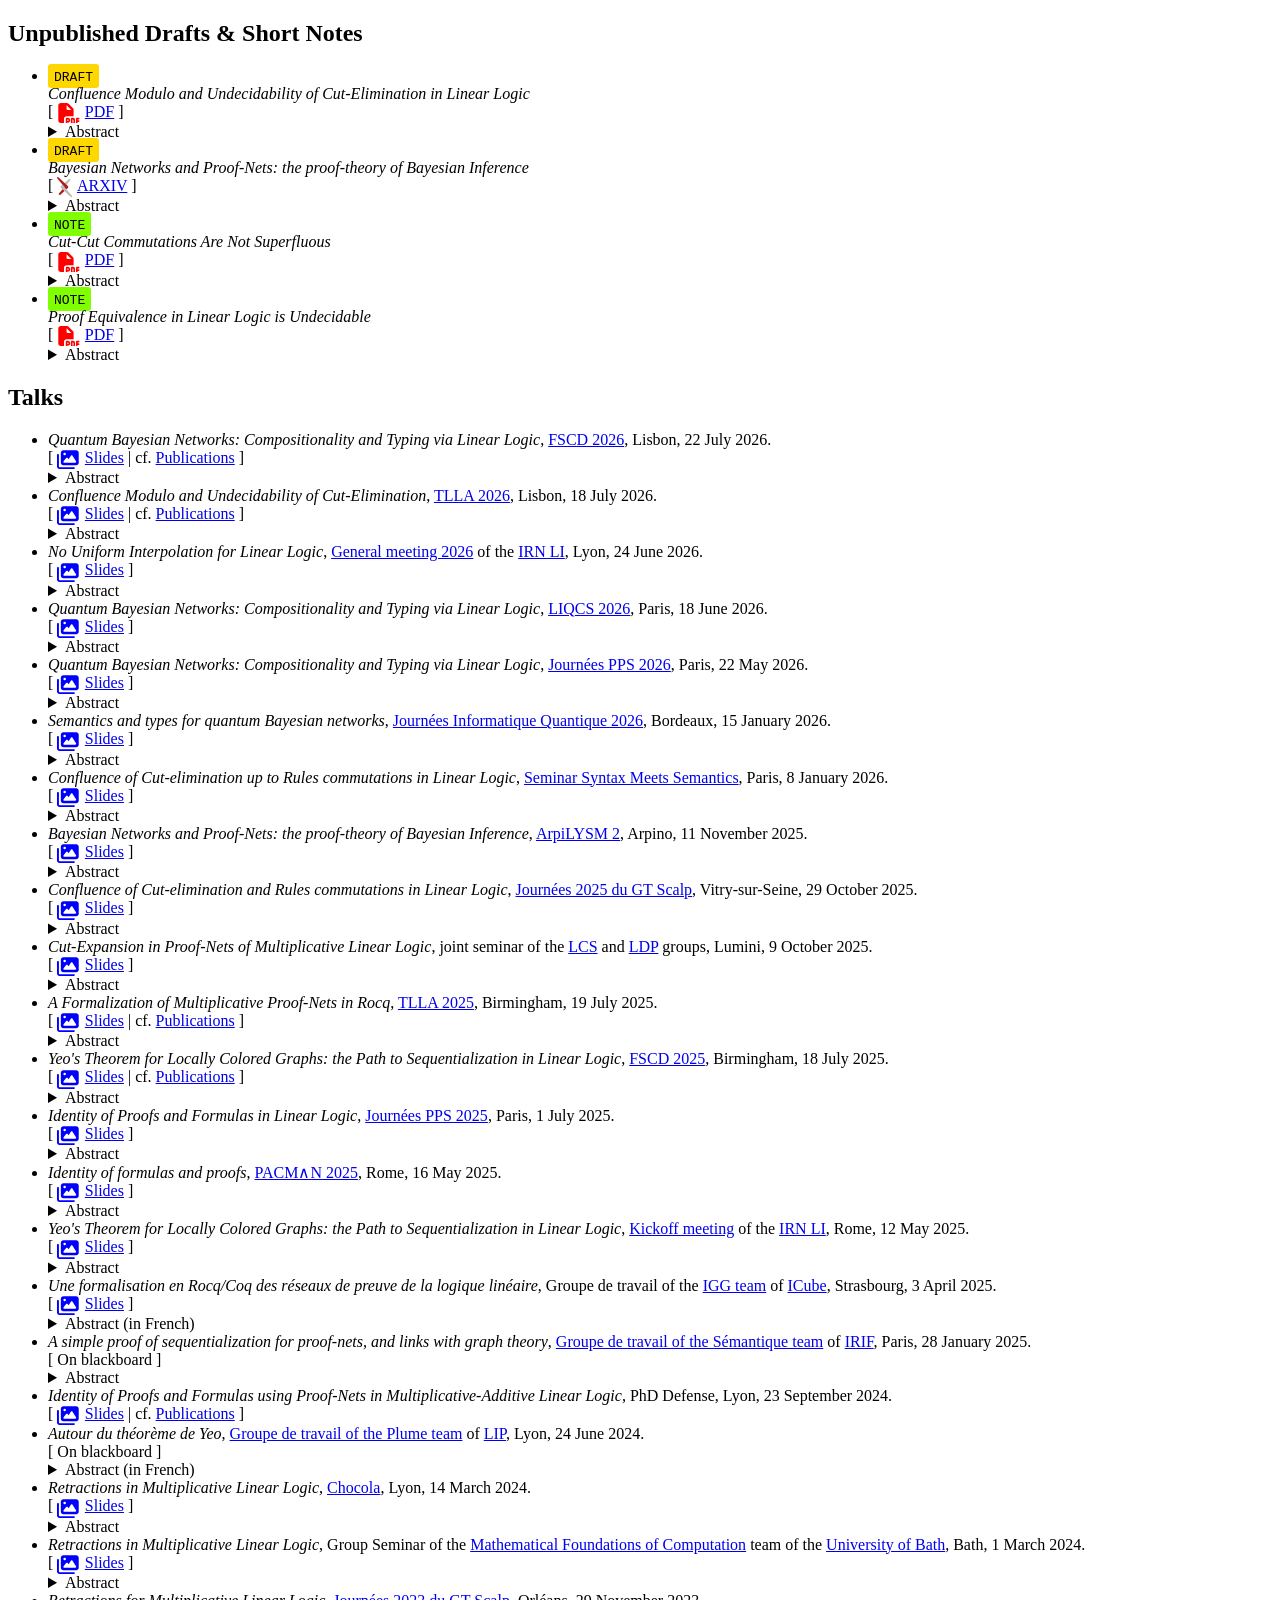
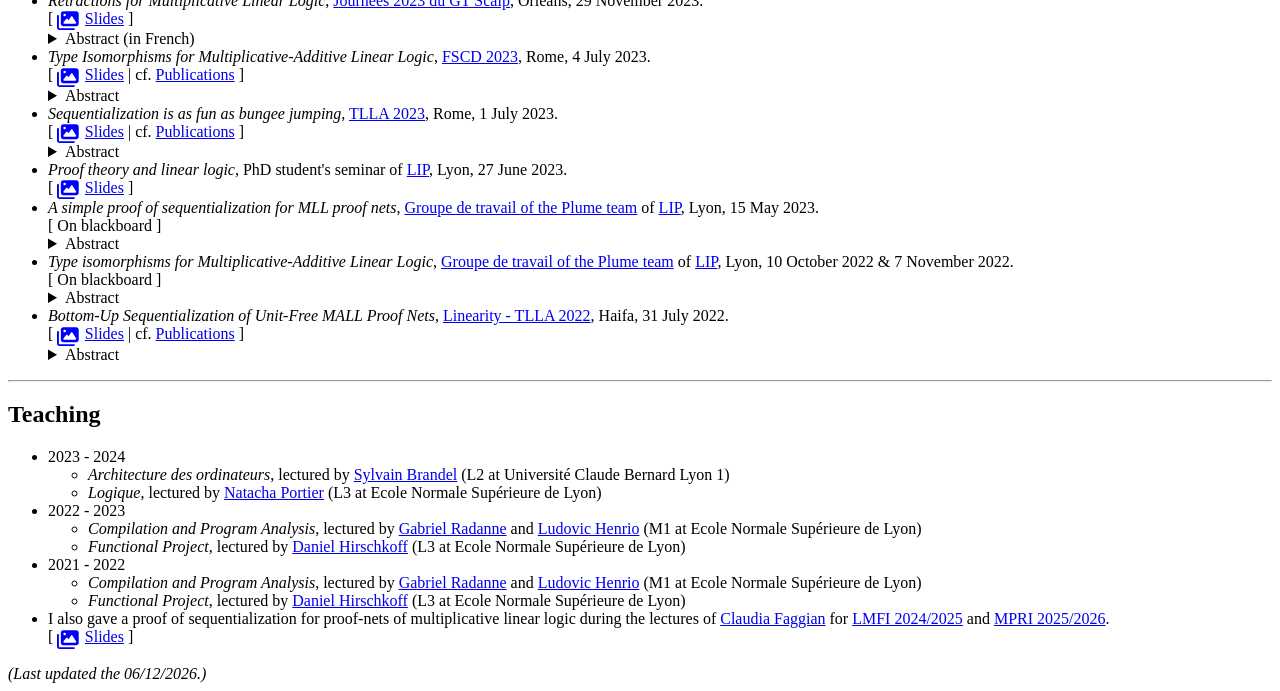
==== commit 24ff6460: "Two new talks" ====
--- a/index.html
+++ b/index.html
@@ -68,9 +68,7 @@
   <br>
   [
   <a href="papers/qbn.pdf"><span class="icon icon-pdf"></span>PDF</a>&nbsp;|
-  <!--
   <a href="talks/qbn_FSCD_2026.pdf"><span class="icon icon-slides"></span>Slides</a>&nbsp;|
-  -->
   <a href="https://hal.science/hal-05549936"><span class="icon icon-hal"></span>HAL</a> (not up-to-date yet)&nbsp;|
   <a href="https://arxiv.org/abs/2604.26059"><span class="icon icon-arxiv"></span>ARXIV</a>&nbsp;|
   <a href="https://doi.org/10.4230/LIPIcs.FSCD.2026.16"><span class="icon icon-doi"></span>DOI</a>&nbsp;|
@@ -99,14 +97,10 @@
   <br>
   [
   <a href="papers/confluence_cut_ll_tlla2026.pdf"><span class="icon icon-pdf"></span>PDF</a>&nbsp;|
-  <!--
-  <a href="talks/rocqseq_TLLA_2025.pdf"><span class="icon icon-slides"></span>Slides</a>&nbsp;|
-  <a href="https://hal.science/hal-05198754"><span class="icon icon-hal"></span>HAL</a>&nbsp;|
-  -->
+  <a href="talks/expose_TLLA_2026.pdf"><span class="icon icon-slides"></span>Slides</a>&nbsp;|
+  <a href="https://hal.science/hal-05693511"><span class="icon icon-hal"></span>HAL</a>&nbsp;|
   <a href="https://lipn.univ-paris13.fr/TLLA/2026/abstracts/tlla-final3.pdf"><span class="icon icon-file"></span>Preprint</a>&nbsp;|
-  <!--
   <a href="papers/confluence_cut_ll_tlla2026.bib"><span class="icon icon-bib"></span>BibTeX</a>&nbsp;|
-  -->
   cf. <a href="#Confluence_Modulo">an extended draft</a>
   ]
   <details>
@@ -514,6 +508,44 @@
   Talks
 </h2>
 <ul>
+  <li>
+  <i>Quantum Bayesian Networks: Compositionality and Typing via Linear Logic</i>, <a href="https://fscd2026.github.io/">FSCD&nbsp;2026</a>, Lisbon, 22 July 2026.
+  <br>
+  [
+  <a href="talks/qbn_FSCD_2026.pdf"><span class="icon icon-slides"></span>Slides</a>&nbsp;|
+  cf. <a href="#Quantum_Bayesian_Networks_Compositionality_and_Typing_via_Linear_Logic">Publications</a>
+  ]
+  <details>
+  <summary>
+  Abstract
+  </summary>
+  <p>
+  Quantum Bayesian networks provide a mathematical formalism to describe causal relations, to analyse correlations, and to predict the probabilities of measurement outcomes, in systems involving
+both classical and quantum data. They generalize Pearl’s Bayesian networks—prominent graphical models for classical probabilistic reasoning and inference.
+  <br>
+  The goal of this paper is to bring compositional principles and a typing discipline into this setting. A key feature of our compositional semantics is that when all causes are classical, it coincides with the standard factor-based semantics of Bayesian networks, while in the purely quantum case it reduces to tensor networks. We then propose a typed formalism based on linear logic proof-nets,
+where types ensure well-behaved composition of systems, and which we prove sound and complete with respect to quantum Bayesian networks.
+  </p>
+  </details>
+  </li>
+  
+  <li>
+  <i>Confluence Modulo and Undecidability of Cut-Elimination</i>, <a href="https://lipn.univ-paris13.fr/TLLA/2026/">TLLA&nbsp;2026</a>, Lisbon, 18 July 2026.
+  <br>
+  [
+  <a href="talks/expose_TLLA_2026.pdf"><span class="icon icon-slides"></span>Slides</a>&nbsp;|
+  cf. <a href="#Confluence_Modulo_TLLA">Publications</a>
+  ]
+  <details>
+  <summary>
+  Abstract
+  </summary>
+  <p>
+  Proofs in a logic are usually considered (at least) up to cut-elimination. This is the case in linear logic, that also has another equivalence relation on proofs: rule commutation. We prove these two notions coincide in second-order linear logic and many of its fragments. Moreover, we show that equality up to rule commutation is undecidable in propositional linear logic—and so is equality up to cut-elimination.
+  </p>
+  </details>
+  </li>
+  
   <li>
   <i>No Uniform Interpolation for Linear Logic</i>, <a href="https://irn-li.math.cnrs.fr/journees2026.html">General meeting 2026</a> of the <a href="https://irn-li.math.cnrs.fr/index.html">IRN LI</a>, Lyon, 24 June 2026.
   <br>
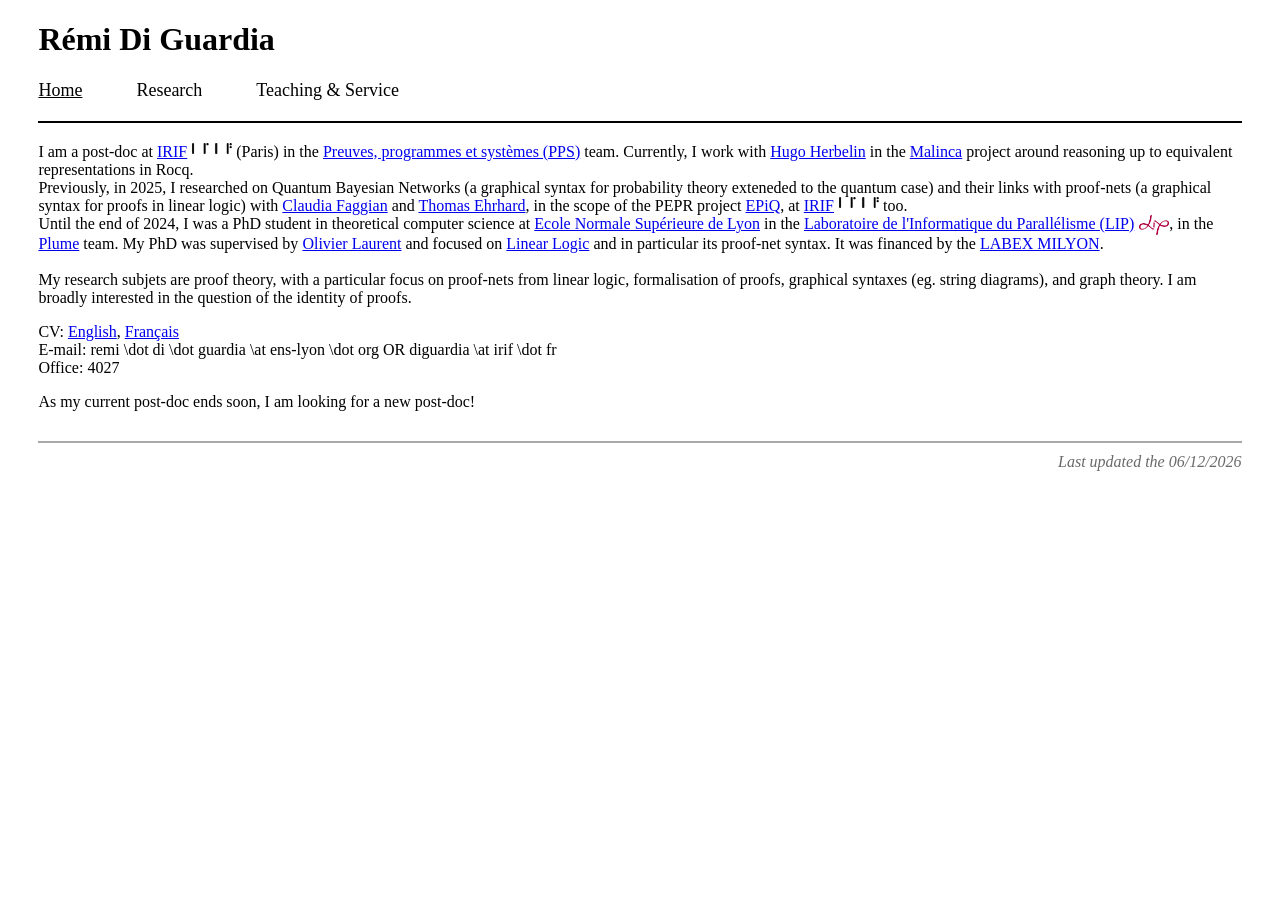
==== commit 5998dfa9: "Separate in 3 pages" ====
--- a/index.html
+++ b/index.html
@@ -1,11 +1,10 @@
-<!-- Personal Webpage -->
+<!-- Personal Webpage - Home -->
 <!DOCTYPE html>
 <html lang="en">
 
 <head>
 <title>Rémi DI GUARDIA</title>
 <meta name="author" content="Rémi Di Guardia">
-<meta name="date" content="2025-11-24">
 <meta http-equiv="Content-Type" content="text/html; charset=utf-8">
 <link rel="stylesheet" type="text/css" href="mystyle.css">
 <link rel="icon" href="images/irif.ico">
@@ -13,34 +12,28 @@
 
 <body onload="lastupdatedfunct()">
 
-<!-- Last updated date automatically -->
-<script>
-function lastupdatedfunct() {
-  var d = new Date(document.lastModified).toISOString();
-  document.getElementById("lastupdated").innerHTML = d.substr(8, 2) + "/" + d.substr(5, 2) + "/" + d.substr(0, 4);
-}
-</script>
+<header>
+  <h1>Rémi Di Guardia</h1>
+  <nav id="menu">
+    <span class="here"><a href="index.html">Home</a></span>
+    <span><a href="research.html">Research</a></span>
+    <span><a href="teaching.html">Teaching & Service</a></span>
+  </nav>
+</header>
 
 <!-- Presentation -->
-<h1>
-  Rémi DI GUARDIA
-</h1>
 <p>
-  <!-- <img src="images/irif.ico" height="15" width="15"> -->
-  I am a post-doc at <a href="https://www.irif.fr/">IRIF</a> (Paris) in the <a href="https://www.irif.fr/poles/pps/">Preuves, programmes et systèmes (PPS)</a> team.
+  I am a post-doc at <a href="https://www.irif.fr/">IRIF<img class="icon-right" src="images/irif.jpg" alt="IRIF's icon"></a> (Paris) in the <a href="https://www.irif.fr/poles/pps/">Preuves, programmes et systèmes (PPS)</a> team.
   Currently, I work with <a href="https://pauillac.inria.fr/~herbelin/">Hugo Herbelin</a> in the <a href="https://malinca.gitlabpages.inria.fr/malinca.gitlab.io/">Malinca</a> project around reasoning up to equivalent representations in Rocq.
   <br>
-  Previously, in 2025, I researched on Quantum Bayesian Networks (a graphical syntax for probability theory exteneded to the quantum case) and their links with proof-nets (a graphical syntax for proofs in linear logic) with <a href="https://www.irif.fr/~faggian/">Claudia Faggian</a> and <a href="https://www.irif.fr/~ehrhard/">Thomas Ehrhard</a>, in the scope of the PEPR project <a href="https://project.inria.fr/epiq/">EPiQ</a>, at <a href="https://www.irif.fr/">IRIF</a> too.
+  Previously, in 2025, I researched on Quantum Bayesian Networks (a graphical syntax for probability theory exteneded to the quantum case) and their links with proof-nets (a graphical syntax for proofs in linear logic) with <a href="https://www.irif.fr/~faggian/">Claudia Faggian</a> and <a href="https://www.irif.fr/~ehrhard/">Thomas Ehrhard</a>, in the scope of the PEPR project <a href="https://project.inria.fr/epiq/">EPiQ</a>, at <a href="https://www.irif.fr/">IRIF<img class="icon-right" src="images/irif.jpg" alt="IRIF's icon"></a> too.
   <br>
-  <!-- <img src="images/lip.ico" height="15" width="15"> -->
-  Until the end of 2024, I was a PhD student in theoretical computer science at <a href="http://www.ens-lyon.fr/">Ecole Normale Supérieure de Lyon</a> in the <a href="http://www.ens-lyon.fr/LIP/">Laboratoire de l'Informatique du Parallélisme (LIP)</a>, in the <a href="http://www.ens-lyon.fr/LIP/PLUME/">Plume</a> team.
+  Until the end of 2024, I was a PhD student in theoretical computer science at <a href="http://www.ens-lyon.fr/">Ecole Normale Supérieure de Lyon</a> in the <a href="http://www.ens-lyon.fr/LIP/">Laboratoire de l'Informatique du Parallélisme (LIP)<img class="icon-right" src="images/lip.png" alt="LIP's icon"></a>, in the <a href="http://www.ens-lyon.fr/LIP/PLUME/">Plume</a> team.
   My PhD was supervised by <a href="https://perso.ens-lyon.fr/olivier.laurent/">Olivier Laurent</a> and focused on <a href="http://llwiki.ens-lyon.fr/">Linear Logic</a> and in particular its proof-net syntax. It was financed by the <a href="https://milyon.universite-lyon.fr/doctorants-contrats-doctoraux--47603.kjsp?RH=1537189060380&RF=1537193981834">LABEX MILYON</a>.
   <br>
   <br>
   My research subjets are proof theory, with a particular focus on proof-nets from linear logic, formalisation of proofs, graphical syntaxes (eg. string diagrams), and graph theory.
   I am broadly interested in the question of the identity of proofs.
-  <br>
-  As my current post-doc ends soon, I am looking for a new post-doc!
 </p>
 
 <p>
@@ -52,1004 +45,20 @@
   <br>
 </p>
 
-<hr>
+<p>
+  As my current post-doc ends soon, I am looking for a new post-doc!
+</p>
 
-<!-- Publications -->
-<h2>
-  <a id="publications">Publications</a>
-</h2>
-<!-- (in reverse chronological order) --> <!-- to add if more publications -->
+<footer>
+  Last updated the <span id='lastupdated'></span>
 
-<ul>
-  <li class="conference" id="Quantum_Bayesian_Networks_Compositionality_and_Typing_via_Linear_Logic">
-  <i>Quantum Bayesian Networks: Compositionality and Typing via Linear Logic</i>
-  <br>
-  With <a href="https://www.irif.fr/~ehrhard/">Thomas Ehrhard</a> and <a href="https://www.irif.fr/~faggian/">Claudia Faggian</a> at <a href="https://fscd2026.github.io/">FSCD&nbsp;2026</a>
-  <br>
-  [
-  <a href="papers/qbn.pdf"><span class="icon icon-pdf"></span>PDF</a>&nbsp;|
-  <a href="talks/qbn_FSCD_2026.pdf"><span class="icon icon-slides"></span>Slides</a>&nbsp;|
-  <a href="https://hal.science/hal-05549936"><span class="icon icon-hal"></span>HAL</a> (not up-to-date yet)&nbsp;|
-  <a href="https://arxiv.org/abs/2604.26059"><span class="icon icon-arxiv"></span>ARXIV</a>&nbsp;|
-  <a href="https://doi.org/10.4230/LIPIcs.FSCD.2026.16"><span class="icon icon-doi"></span>DOI</a>&nbsp;|
-  <a href="papers/qbn.bib"><span class="icon icon-bib"></span>BibTeX</a>
-  ]
-  <details>
-  <summary>
-  Abstract
-  </summary>
-  <p>
-  Quantum Bayesian networks provide a mathematical formalism to describe causal relations, to analyse correlations, and to predict the probabilities of measurement outcomes, in systems involving
-both classical and quantum data. They generalize Pearl’s Bayesian networks—prominent graphical models for classical probabilistic reasoning and inference.
-  <br>
-  The goal of this paper is to bring compositional principles and a typing discipline into this setting. A key feature of our compositional semantics is that when all causes are classical, it coincides with the standard factor-based semantics of Bayesian networks, while in the purely quantum case it reduces to tensor networks. We then propose a typed formalism based on linear logic proof-nets,
-where types ensure well-behaved composition of systems, and which we prove sound and complete with respect to quantum Bayesian networks.
-  </p>
-  </details>
-  <br>
-  <img class="illustration" src="illustrations/qbn.png" alt="A quantum Bayesian proof-net">
-  </li>
-  
-  <li class="workshop" id="Confluence_Modulo_TLLA">
-  <i>Confluence Modulo and Undecidability of Cut-Elimination</i>
-  <br>
-  At <a href="https://lipn.univ-paris13.fr/TLLA/2026/">TLLA&nbsp;2026</a>
-  <br>
-  [
-  <a href="papers/confluence_cut_ll_tlla2026.pdf"><span class="icon icon-pdf"></span>PDF</a>&nbsp;|
-  <a href="talks/expose_TLLA_2026.pdf"><span class="icon icon-slides"></span>Slides</a>&nbsp;|
-  <a href="https://hal.science/hal-05693511"><span class="icon icon-hal"></span>HAL</a>&nbsp;|
-  <a href="https://lipn.univ-paris13.fr/TLLA/2026/abstracts/tlla-final3.pdf"><span class="icon icon-file"></span>Preprint</a>&nbsp;|
-  <a href="papers/confluence_cut_ll_tlla2026.bib"><span class="icon icon-bib"></span>BibTeX</a>&nbsp;|
-  cf. <a href="#Confluence_Modulo">an extended draft</a>
-  ]
-  <details>
-  <summary>
-  Abstract
-  </summary>
-  <p>
-  Proofs in a logic are usually considered (at least) up to cut-elimination. This is the case in linear logic, that also has another equivalence relation on proofs: rule commutation. We prove these two notions coincide in second-order linear logic and many of its fragments. Moreover, we show that equality up to rule commutation is undecidable in propositional linear logic—and so is equality up to cut-elimination.
-  </p>
-  </details>
-  <br>
-  <img class="illustration" src="illustrations/confluence_cut_ll_tlla2026.png" alt="A critical pair for cut-elimination">
-  </li>
-  
-  <li class="workshop">
-  <i>Quantum Bayesian Networks: Compositionality and Typing via Linear Logic</i>
-  <br>
-  With <a href="https://www.irif.fr/~ehrhard/">Thomas Ehrhard</a> and <a href="https://www.irif.fr/~faggian/">Claudia Faggian</a> at <a href="https://liqcs2026.github.io/">LIQCS&nbsp;2026</a>
-  <br>
-  <b>See the <a href="#Quantum_Bayesian_Networks_Compositionality_and_Typing_via_Linear_Logic">conference version</a> for more details</b>
-  <br>
-  [
-  <a href="papers/qbn_LIQCS.pdf"><span class="icon icon-pdf"></span>PDF</a>&nbsp;|
-  <a href="talks/expose_LIQCS_2026.pdf"><span class="icon icon-slides"></span>Slides</a>&nbsp;|
-  <a href="https://liqcs2026.github.io/assets/pdfs/LIQCS_2026_extended_abstract_17.pdf"><span class="icon icon-file"></span>Preprint</a><!--&nbsp;|
-  <a href="https://hal.science/hal-05198754"><span class="icon icon-hal"></span>HAL</a>&nbsp;|
-  <a href="papers/rocqtlla2025.bib"><span class="icon icon-bib"></span>BibTeX</a>&nbsp;|
-  -->
-  ]
-  <details>
-  <summary>
-  Abstract
-  </summary>
-  <p>
-  Quantum Bayesian networks provide a mathematical formalism to describe causal relations, to analyse correlations, and to predict the probabilities of measurement outcomes, in systems involving
-both classical and quantum data. They generalize Pearl’s Bayesian networks—prominent graphical models for classical probabilistic reasoning and inference.
-  <br>
-  This extended abstract reports on work which brings compositional principles and a typing discipline into this setting. A key feature of our compositional semantics is that when all causes are classical, it coincides with the standard factor-based semantics of Bayesian networks, while in the purely quantum case it reduces to tensor networks. We then propose a typed formalism based on linear logic proof-nets, where types ensure well-behaved composition of systems.
-  </p>
-  </details>
-  <br>
-  <img class="illustration" src="illustrations/qbn.png" alt="A quantum Bayesian proof-net">
-  </li>
-  
-  <li class="journal" id="Type_Isomorphisms_for_Multiplicative-Additive_Linear_Logic_Journal">
-  <i>Type Isomorphisms for Multiplicative-Additive Linear Logic</i>
-  <br>
-  With <a href="https://perso.ens-lyon.fr/olivier.laurent/">Olivier Laurent</a> at <a href="https://lmcs.episciences.org/">LMCS</a>
-  <br>
-  After invitation, extended version of the <a href="#Type_Isomorphisms_for_Multiplicative-Additive_Linear_Logic_Conference">FSCD 2023 article</a> with the same name
-  <br>
-  [
-  <a href="papers/mallisos_journal.pdf"><span class="icon icon-pdf"></span>PDF</a>&nbsp;|
-  <a href="https://lmcs.episciences.org/16971"><span class="icon icon-lmcs"></span>LMCS</a>&nbsp;|
-  <a href="https://hal.science/hal-04460547"><span class="icon icon-hal"></span>HAL</a>&nbsp;|
-  <a href="https://arxiv.org/abs/2402.11987"><span class="icon icon-arxiv"></span>ARXIV</a>&nbsp;|
-  <a href="https://doi.org/10.46298/lmcs-21(4:24)2025"><span class="icon icon-doi"></span>DOI</a>&nbsp;|
-  <a href="papers/mallisos_journal.bib"><span class="icon icon-bib"></span>BibTeX</a>
-  ]
-  <details>
-  <summary>
-  Abstract
-  </summary>
-  <p>
-  We characterize type isomorphisms in the multiplicative-additive fragment of linear logic (MALL), and thus in *-autonomous categories with finite products, extending a result for the multiplicative fragment by Balat and Di Cosmo. This yields a much richer equational theory involving distributivity and cancellation laws. The unit-free case is obtained by relying on the proof-net syntax introduced by Hughes and Van Glabbeek. We use the sequent calculus to extend our results to full MALL, including all units, thanks to a study of cut-elimination and rule commutations. 
-  </p>
-  </details>
-  <br>
-  <img class="illustration" src="illustrations/mallisos.png" alt="Graph of the key technical lemma">
-  </li>
-  
-  <li class="workshop" id="A_Formalization_of_Multiplicative_Proof-Nets_in_Rocq">
-  <i>A Formalization of Multiplicative Proof-Nets in Rocq</i>
-  <br>
-  With <a href="https://perso.ens-lyon.fr/olivier.laurent/">Olivier Laurent</a> at <a href="https://lipn.univ-paris13.fr/TLLA/2025/">TLLA&nbsp;2025</a>
-  <br>
-  [
-  <a href="papers/rocqtlla2025.pdf"><span class="icon icon-pdf"></span>PDF</a>&nbsp;|
-  <a href="talks/rocqseq_TLLA_2025.pdf"><span class="icon icon-slides"></span>Slides</a>&nbsp;|
-  <a href="https://hal.science/hal-05198754"><span class="icon icon-hal"></span>HAL</a>&nbsp;|
-  <a href="https://lipn.univ-paris13.fr/TLLA/2025/abstracts/01-diguardia-laurent.pdf"><span class="icon icon-file"></span>Preprint</a>&nbsp;|
-  <a href="papers/rocqtlla2025.bib"><span class="icon icon-bib"></span>BibTeX</a>&nbsp;|
-  cf. <a href="#software_development">Software Development</a>
-  ]
-  <details>
-  <summary>
-  Abstract
-  </summary>
-  <p>
-  We present an implementation of proof-nets for unit-free multiplicative linear logic in the proof assistant Rocq. It contains a definition of proof-structures and proof-nets, a proof of the sequentialization theorem as well as a definition of cut-elimination.
-  </p>
-  </details>
-  <br>
-  <img class="illustration" src="illustrations/rocqtlla2025.png" alt="A proof-net with all conventions made explicit">
-  </li>
+  <script>
+    function lastupdatedfunct() {
+      var d = new Date(document.lastModified).toISOString();
+      document.getElementById("lastupdated").innerHTML = d.substr(8, 2) + "/" + d.substr(5, 2) + "/" + d.substr(0, 4);
+    }
+  </script>
+</footer>
 
-  <li class="conference" id="Yeo's_Theorem_for_Locally_Colored_Graphs:_the_Path_to_Sequentialization_in_Linear_Logic">
-  <i>Yeo's Theorem for Locally Colored Graphs: the Path to Sequentialization in Linear Logic</i>
-  <br>
-  With <a href="https://perso.ens-lyon.fr/olivier.laurent/">Olivier Laurent</a>, <a href="https://logica.uniroma3.it/~tortora/">Lorenzo Tortora de Falco</a> and <a href="https://www.i2m.univ-amu.fr/perso/lionel.vaux/">Lionel Vaux Auclair</a> at <a href="https://fscd2025.github.io/">FSCD&nbsp;2025</a>
-  <br>
-  <b>To be superseded by its <a href="#Yeo's_Theorem_for_Locally_Colored_Graphs:_the_Path_to_Sequentialization_in_Linear_Logic_Journal">journal version</a></b>
-  <br>
-  [
-  <a href="papers/mllyeoseq.pdf"><span class="icon icon-pdf"></span>PDF</a>&nbsp;|
-  <a href="talks/seqmll_FSCD_2025.pdf"><span class="icon icon-slides"></span>Slides</a>&nbsp;|
-  <a href="https://hal.science/hal-05149336"><span class="icon icon-hal"></span>HAL</a>&nbsp;|
-  <a href="https://drops.dagstuhl.de/storage/00lipics/lipics-vol337-fscd2025/html/LIPIcs.FSCD.2025.16/LIPIcs.FSCD.2025.16.html"><span class="icon icon-html"></span>HTML</a>&nbsp;|
-  <a href="https://doi.org/10.4230/LIPIcs.FSCD.2025.16"><span class="icon icon-doi"></span>DOI</a>&nbsp;|
-  <a href="papers/mllyeoseq.bib"><span class="icon icon-bib"></span>BibTeX</a>
-  ]
-  <details>
-  <summary>
-  Abstract
-  </summary>
-  <p>
-  We revisit sequentialization proofs associated with the Danos-Regnier correctness criterion in the theory of proof nets of linear logic. Our approach relies on a generalization of Yeo's theorem for graphs, based on colorings of half-edges. This happens to be the appropriate level of abstraction to extract sequentiality information from a proof net without modifying its graph structure. We thus obtain different ways of recovering a sequent calculus derivation from a proof net inductively, by relying on a splitting par-vertex, on a splitting tensor-vertex, on a splitting terminal vertex, etc.
-  <br>
-  The proof of our Yeo-style theorem relies on a key lemma that we call cusp minimization. Given a coloring of half-edges, a cusp in a path is a vertex whose adjacent half-edges in the path have the same color. And, given a cycle with at least one cusp and subject to suitable hypotheses, cusp minimization constructs a cycle with strictly less cusps. In the absence of cusp-free cycles, cusp minimization is then enough to ensure the existence of a splitting vertex, i.e. a vertex that is a cusp of any cycle it belongs to. Our theorem subsumes several graph-theoretical results, including some known to be equivalent to Yeo's theorem. The novelty is that they can be derived in a straightforward way, just by defining a dedicated coloring, again without any modification of the underlying graph structure (vertices and edges) - similar results from the literature required more involved encodings.
-  </p>
-  </details>
-  <br>
-  <img class="illustration" src="illustrations/mllyeoseq.png" alt="A proof-net as a colored graph">
-  </li>
-  
-  <li class="thesis" id="Identity_of_Proofs_and_Formulas_using_Proof-Nets_in_Multiplicative-Additive_Linear_Logic">
-  <i>Identity of Proofs and Formulas using Proof-Nets in Multiplicative-Additive Linear Logic</i>
-  <br>
-  Supervised by <a href="https://perso.ens-lyon.fr/olivier.laurent/">Olivier Laurent</a> at <a href="http://www.ens-lyon.fr/">Ecole Normale Supérieure de Lyon</a>
-  <br>
-  Defended on Sepember 23, 2024 in Salle des Thèses and online on <a href="https://bigbluebutton2.ens-lyon.fr/rooms/c3b-2vj-xeu-u13/join">BBB</a>
-  <br>
-  (The Manuscript has less typographical mistakes than what is available on HAL or Theses.fr.)
-  <br>
-  [
-  <a href="papers/thesis_manuscript.pdf"><span class="icon icon-pdf"></span>Manuscript</a>&nbsp;|
-  <a href="talks/thesis_defense.pdf"><span class="icon icon-slides"></span>Defense</a>&nbsp;|
-  <a href="https://theses.hal.science/tel-04830060"><span class="icon icon-hal"></span>HAL</a>&nbsp;|
-  <a href="https://theses.fr/2024ENSL0050"><span class="icon icon-thesesfr"></span>Theses.fr</a>&nbsp;|
-  <a href="papers/thesis.bib"><span class="icon icon-bib"></span>BibTeX</a>
-  ]
-  <br>
-  <img class="illustration" src="illustrations/thesis.png" alt="Fields involved in my thesis">
-  </li>
-  
-  <li class="workshop" id="Sequentialization_is_as_fun_as_bungee_jumping">
-  <i>Sequentialization is as fun as bungee jumping</i>
-  <br>
-  With <a href="https://perso.ens-lyon.fr/olivier.laurent/">Olivier Laurent</a>, <a href="https://logica.uniroma3.it/~tortora/">Lorenzo Tortora de Falco</a> and <a href="https://www.i2m.univ-amu.fr/perso/lionel.vaux/">Lionel Vaux Auclair</a> at <a href="https://lipn.univ-paris13.fr/TLLA/2023/">TLLA&nbsp;2023</a>
-  <br>
-  [
-  <a href="papers/mllseq.pdf"><span class="icon icon-pdf"></span>PDF</a>&nbsp;|
-  <a href="talks/expose_TLLA_2023.pdf"><span class="icon icon-slides"></span>Slides</a>&nbsp;|
-  <a href="https://hal.science/hal-04515300"><span class="icon icon-hal"></span>HAL</a>&nbsp;|
-  <a href="https://lipn.univ-paris13.fr/TLLA/2023/abstracts/06-Final.pdf"><span class="icon icon-file"></span>Preprint</a>&nbsp;|
-  <a href="papers/mllseq.bib"><span class="icon icon-bib"></span>BibTeX</a>
-  ]
-  <details>
-  <summary>
-  Abstract
-  </summary>
-  <p>
-  We propose a new proof of sequentialization for the proof nets of unit-free multiplicative linear logic with mix. It is based on the search of a splitting par by means of a simple new lemma about proof structures: the bungee jumping lemma.
-  </p>
-  </details>
-  <br>
-  <img class="illustration" src="illustrations/mllseq.png" alt="Graph of the bungee jumping lemma">
-  </li>
-  
-  <li class="conference" id="Type_Isomorphisms_for_Multiplicative-Additive_Linear_Logic_Conference">
-  <i>Type Isomorphisms for Multiplicative-Additive Linear Logic</i>
-  <br>
-  With <a href="https://perso.ens-lyon.fr/olivier.laurent/">Olivier Laurent</a> at <a href="https://easyconferences.eu/fscd2023/">FSCD&nbsp;2023</a>
-  (see HAL for the full version with proofs)
-  <br>
-  <b>Superseded by its <a href="#Type_Isomorphisms_for_Multiplicative-Additive_Linear_Logic_Journal">journal version</a></b>
-  <br>
-  [
-  <a href="papers/mallisos.pdf"><span class="icon icon-pdf"></span>PDF</a>&nbsp;|
-  <a href="talks/isos_fscd_2023.pdf"><span class="icon icon-slides"></span>Slides</a>&nbsp;|
-  <a href="https://hal.science/hal-04082204"><span class="icon icon-hal"></span>HAL</a>&nbsp;|
-  <a href="https://doi.org/10.4230/LIPIcs.FSCD.2023.26"><span class="icon icon-doi"></span>DOI</a>&nbsp;|
-  <a href="papers/mallisos.bib"><span class="icon icon-bib"></span>BibTeX</a>
-  ]
-  <details>
-  <summary>
-  Abstract
-  </summary>
-  <p>
-  We characterize type isomorphisms in the multiplicative-additive fragment of linear logic (MALL), and thus for *-autonomous categories with finite products, extending a result for the multiplicative fragment by Balat and Di Cosmo. This yields a much richer equational theory involving distributivity and annihilation laws. The unit-free case is given by relying on the proof-net syntax introduced by Hughes and Van Glabbeek. We then use the sequent calculus to extend our results to full MALL (including all units).
-  </p>
-  </details>
-  <br>
-  <img class="illustration" src="illustrations/mallisos.png" alt="Graph of the key technical lemma">
-  </li>
-  
-  <li class="workshop" id="Bottom-Up_Sequentialization_of_Unit-Free_MALL_Proof_Nets">
-  <i>Bottom-Up Sequentialization of Unit-Free MALL Proof Nets</i>
-  <br>
-  With <a href="https://perso.ens-lyon.fr/olivier.laurent/">Olivier Laurent</a> at <a href="https://lipn.univ-paris13.fr/LinearityTLLA2022/">Linearity - TLLA&nbsp;2022</a>
-  <br>
-  [
-  <a href="papers/mallseq.pdf"><span class="icon icon-pdf"></span>PDF</a>&nbsp;|
-  <a href="talks/MALL_TLLA.pdf"><span class="icon icon-slides"></span>Slides</a> (also on <a href="https://easychair.org/smart-slide/slide/3vD8">Easychair</a>)&nbsp;|
-  <a href="https://hal.science/hal-03719939"><span class="icon icon-hal"></span>HAL</a>&nbsp;|
-  <a href="https://easychair.org/publications/preprint/7SQr"><span class="icon icon-file"></span>Preprint</a>&nbsp;|
-  <a href="papers/mallseq.bib"><span class="icon icon-bib"></span>BibTeX</a>
-  ]
-  <details>
-  <summary>
-  Abstract
-  </summary>
-  <p>
-  We propose a new proof of sequentialization for the proof nets of unit-free multiplicative-additive linear logic of Hughes & Van Glabbeek. This is done by adapting a method from unit-free multiplicative linear logic, showing the robustness of this approach.
-  </p>
-  </details>
-  <br>
-  <img class="illustration" src="illustrations/mallseq.png" alt="Sequentialization path with its different steps">
-  </li>
-</ul>
-
-<!-- Publications in progress -->
-<h2>
-  Accepted but not yet published
-</h2>
-
-<ul>
-  <li class="workshop">
-  <i>Quantum Bayesian Networks: Compositionality and Typing via Linear Logic</i>
-  <br>
-  With <a href="https://www.irif.fr/~ehrhard/">Thomas Ehrhard</a> and <a href="https://www.irif.fr/~faggian/">Claudia Faggian</a> at <a href="https://proofsociety26.sciencesconf.org/">Proof Society&nbsp;2026</a>
-  <br>
-  <b>See the <a href="#Quantum_Bayesian_Networks_Compositionality_and_Typing_via_Linear_Logic">conference version</a> for more details</b>
-  <br>
-  [
-  <a href="papers/qbn_PS.pdf"><span class="icon icon-pdf"></span>PDF</a><!--&nbsp;|
-  <a href="talks/rocqseq_TLLA_2025.pdf"><span class="icon icon-slides"></span>Slides</a>&nbsp;|
-  <a href="https://hal.science/hal-05198754"><span class="icon icon-hal"></span>HAL</a>&nbsp;|
-  <a href="https://lipn.univ-paris13.fr/TLLA/2025/abstracts/01-diguardia-laurent.pdf"><span class="icon icon-file"></span>Preprint</a>&nbsp;|
-  <a href="papers/rocqtlla2025.bib"><span class="icon icon-bib"></span>BibTeX</a>&nbsp;|
-  -->
-  ]
-  <details>
-  <summary>
-  Abstract
-  </summary>
-  <p>
-  Quantum Bayesian networks provide a mathematical formalism to describe causal relations, to analyse correlations, and to predict the probabilities of measurement outcomes, in systems involving both classical and quantum data. They generalize Pearl’s Bayesian networks—prominent graphical models for classical probabilistic reasoning and inference.
-  <br>
-  This extended abstract reports on work which brings compositional principles and a typing discipline into this setting. A key feature of our compositional semantics is that when all causes are classical, it coincides with the standard factor-based semantics of Bayesian networks, while in the purely quantum case it reduces to tensor networks. We then propose a typed formalism based on proof-nets from linear logic, where types ensure well-behaved composition of systems, and which we prove sound and complete with respect to quantum Bayesian networks.
-  </p>
-  </details>
-  <br>
-  <img class="illustration" src="illustrations/qbn.png" alt="A quantum Bayesian proof-net">
-  </li>
-</ul>
-
-<!-- Submissions in progress -->
-<h2>
-  Submissions
-</h2>
-
-<ul>
-  <li class="conference" id="No_Uniform_Interpolation_in_Linear_Logic">
-  <i>No Uniform Interpolation in Linear Logic</i>
-  <br>
-  [
-  <a href="papers/no_ui_ll.pdf"><span class="icon icon-pdf"></span>PDF</a>
-  ]
-  <details>
-  <summary>
-  Abstract
-  </summary>
-  <p>
-  The literature on uniform interpolation in linear logic is very scarce: the sole known result is that the multiplicative-additive fragment of linear logic has the uniform interpolation property, and so does its intuitionistic and affine variants. We exhibit a simple formula of the unit-free multiplicative-exponential fragment of linear logic that cannot have any uniform interpolant in propositional linear logic. This example shows not only that propositional linear logic does not have the uniform interpolation property, but also that its intuitionistic and affine variants neither do.
-  </p>
-  </details>
-  <br>
-  <img class="illustration" src="illustrations/no_ui_ll.png" alt="Graph_of_the_counter-example">
-  </li>
-  
-  <li class="journal" id="Yeo's_Theorem_for_Locally_Colored_Graphs:_the_Path_to_Sequentialization_in_Linear_Logic_Journal">
-  <i>Yeo's Theorem for Locally Colored Graphs: the Path to Sequentialization in Linear Logic</i>
-  <br>
-  With <a href="https://perso.ens-lyon.fr/olivier.laurent/">Olivier Laurent</a>, <a href="https://logica.uniroma3.it/~tortora/">Lorenzo Tortora de Falco</a> and <a href="https://www.i2m.univ-amu.fr/perso/lionel.vaux/">Lionel Vaux Auclair</a> at <a href="https://lmcs.episciences.org/">LMCS</a>
-  <br>
-  After invitation, extended version of the <a href="#Yeo's_Theorem_for_Locally_Colored_Graphs:_the_Path_to_Sequentialization_in_Linear_Logic">FSCD 2025 article</a> with the same name
-  <br>
-  [
-  <!--<a href="papers/mallisos_journal.pdf"><span class="icon icon-pdf"></span>PDF</a>&nbsp;|
-  <a href="https://lmcs.episciences.org/16971"><span class="icon icon-lmcs"></span>LMCS</a>&nbsp;|
-  <a href="https://hal.science/hal-04460547"><span class="icon icon-hal"></span>HAL</a>&nbsp;|-->
-  <a href="https://arxiv.org/abs/2603.03262"><span class="icon icon-arxiv"></span>ARXIV</a><!--&nbsp;|
-  <a href="https://doi.org/10.46298/lmcs-21(4:24)2025"><span class="icon icon-doi"></span>DOI</a>&nbsp;|
-  <a href="papers/mallisos_journal.bib"><span class="icon icon-bib"></span>BibTeX</a>-->
-  ]
-  <details>
-  <summary>
-  Abstract
-  </summary>
-  <p>
-  We revisit sequentialization proofs associated with the Danos-Regnier correctness criterion in the theory of proof nets of linear logic. Our approach relies on a generalization of Yeo's theorem for graphs, based on colorings of half-edges. This happens to be the appropriate level of abstraction to extract sequentiality information from a proof net without modifying its graph structure. We thus obtain different ways of recovering a sequent calculus derivation from a proof net inductively, by relying on a splitting vertex, which we can impose to be a par-vertex, or a terminal vertex, or a non-axiom vertex, etc., in a modular way. This approach applies in presence of the mix-rules as well as for proof nets of unit-free multiplicative-additive linear logic (through an appropriate further generalization of Yeo's theorem).
-  <br>
-  The proof of our Yeo-style theorem relies on a key lemma that we call cusp minimization. Given a coloring of half-edges, a cusp in a path is a vertex whose adjacent half-edges in the path have the same color. And, given a cycle with at least one cusp and subject to suitable hypotheses, cusp minimization constructs a cycle with strictly less cusps. In the absence of cusp-free cycles, cusp minimization is then enough to ensure the existence of a splitting vertex, i.e. a vertex that is a cusp of any cycle it belongs to. Our theorem subsumes several graph-theoretical results, including some known to be equivalent to Yeo's theorem. The novelty is that they can be derived in a straightforward way, just by defining a dedicated coloring, again without any modification of the underlying graph structure (vertices and edges) - similar results from the literature required more involved encodings.
-  </p>
-  </details>
-  <!--
-  <br>
-  <img class="illustration" src="illustrations/mllyeoseq.png" alt="A proof-net as a colored graph">
-  image of a mall proof-net here instead
-  -->
-  </li>
-</ul>
-
-<!-- Other works -->
-<h2>
-  <a id="software_development">Software Development</a>
-</h2>
-
-<ul>
-  <li>
-  Formalisation of the Proof-Nets of Multiplicative Linear Logic in <a href="https://rocq-prover.org/">Rocq<img class="icon-right" src="images/avatar-rocq-5.svg" alt=""></a> (previously known as Coq), available on <a href="https://github.com/RemiDiG/proofnet_mll">github<img class="icon-right" src="images/github.svg" alt=""></a> (up-to-date), <a href="https://archive.softwareheritage.org/browse/directory/53def4330cb28b417c83405f68a67a9735a95d1d/">Software Heritage<img class="icon-right" src="images/swh-logo.png" alt=""></a> and <a href="https://hal.science/hal-05015800">HAL<img class="icon-right" src="images/hal.png" alt=""></a>
-  <br>
-  The sequentialization theorem is proved here (with no admit), but there still are some simplifications to be done.
-  There also is a definition of cut-elimination, and a proof it terminates.
-  </li>
-</ul>
-
-<h2>
-  Unpublished Drafts & Short Notes
-</h2>
-
-<ul>
-  <li class="draft" id="Confluence_Modulo">
-  <i>Confluence Modulo and Undecidability of Cut-Elimination in Linear Logic</i>
-  <br>
-  [
-  <a href="papers/confluence_cut_ll.pdf"><span class="icon icon-pdf"></span>PDF</a>
-  ]
-  <details>
-  <summary>
-  Abstract
-  </summary>
-  <p>
-  Proofs in a given logical system are usually considered (at least) up to cut-elimination. This is the case in linear logic, that additionally has another equivalence relation on proofs: rule commutation, which identifies proofs equal up to an irrelevant ordering of their rules. We prove these two notions coincide: two cut-free proofs are equal up to cut-elimination if and only if they are equal up to rule commutation. Our proof is modular enough to apply in many fragments of second-order linear logic, as well as in presence of axiom-expansion. Furthermore, we show that, in propositional linear logic, knowing whether two given proofs are equal up to rule commutations, or not, is undecidable—which entails that equality up to cut-elimination is undecidable.
-  </p>
-  </details>
-  </li>
-  
-  <li class="draft">
-  <i>Bayesian Networks and Proof-Nets: the proof-theory of Bayesian Inference</i>
-  <br>
-  [
-  <a href="https://arxiv.org/abs/2602.04045"><span class="icon icon-arxiv"></span>ARXIV</a>
-  ]
-  <details>
-  <summary>
-  Abstract
-  </summary>
-  <p>
-  We study the correspondence between Bayesian Networks and graphical representation of proofs in linear logic. The goal of this paper is threefold: to develop a proof-theoretical account of Bayesian inference (in the spirit of the Curry-Howard correspondence between proofs and programs), to provide compositional graphical methods, and to take into account computational efficiency.
-  <br>
-  We exploit the fact that the decomposition of a graph is more flexible than that of a proof-tree, or of a type-derivation, even if compositionality becomes more challenging. 
-  </p>
-  </details>
-  </li>
-  
-  <li class="note">
-  <i>Cut-Cut Commutations Are Not Superfluous</i>
-  <br>
-  [
-  <a href="papers/note_cut-cut_not_superfluous.pdf"><span class="icon icon-pdf"></span>PDF</a>
-  ]
-  <details>
-  <summary>
-  Abstract
-  </summary>
-  <p>
-  In the definition of a cut-elimination procedure, there often is a cut-cut commutation allowing to swap two cut-rules. This allows for instance to fully eliminate a chosen cut-rule without reducing other such rules in a proof. One may wonder whether such cut-cut steps are superfluous. We prove it is not the case in linear logic: some cut-free forms of a proof can only be reached using a cut-cut commutation.
-  <br>
-  (Improved thanks to comments by <a href="https://perso.ens-lyon.fr/olivier.laurent/">Olivier Laurent</a>.)
-  </p>
-  </details>
-  </li>
-  
-  <li class="note">
-  <i>Proof Equivalence in Linear Logic is Undecidable</i>
-  <br>
-  [
-  <a href="papers/note_undecidability_proof_equivalence.pdf"><span class="icon icon-pdf"></span>PDF</a>
-  ]
-  <details>
-  <summary>
-  Abstract
-  </summary>
-  <p>
-  Proofs of linear logic are often considered up to rule commutations. We prove that knowing whether two given proofs are equal up to rule commutations, or not, is undecidable.
-  </p>
-  </details>
-  </li>
-</ul>
-
-<!-- Talks given -->
-<h2>
-  Talks
-</h2>
-<ul>
-  <li>
-  <i>Quantum Bayesian Networks: Compositionality and Typing via Linear Logic</i>, <a href="https://fscd2026.github.io/">FSCD&nbsp;2026</a>, Lisbon, 22 July 2026.
-  <br>
-  [
-  <a href="talks/qbn_FSCD_2026.pdf"><span class="icon icon-slides"></span>Slides</a>&nbsp;|
-  cf. <a href="#Quantum_Bayesian_Networks_Compositionality_and_Typing_via_Linear_Logic">Publications</a>
-  ]
-  <details>
-  <summary>
-  Abstract
-  </summary>
-  <p>
-  Quantum Bayesian networks provide a mathematical formalism to describe causal relations, to analyse correlations, and to predict the probabilities of measurement outcomes, in systems involving
-both classical and quantum data. They generalize Pearl’s Bayesian networks—prominent graphical models for classical probabilistic reasoning and inference.
-  <br>
-  The goal of this paper is to bring compositional principles and a typing discipline into this setting. A key feature of our compositional semantics is that when all causes are classical, it coincides with the standard factor-based semantics of Bayesian networks, while in the purely quantum case it reduces to tensor networks. We then propose a typed formalism based on linear logic proof-nets,
-where types ensure well-behaved composition of systems, and which we prove sound and complete with respect to quantum Bayesian networks.
-  </p>
-  </details>
-  </li>
-  
-  <li>
-  <i>Confluence Modulo and Undecidability of Cut-Elimination</i>, <a href="https://lipn.univ-paris13.fr/TLLA/2026/">TLLA&nbsp;2026</a>, Lisbon, 18 July 2026.
-  <br>
-  [
-  <a href="talks/expose_TLLA_2026.pdf"><span class="icon icon-slides"></span>Slides</a>&nbsp;|
-  cf. <a href="#Confluence_Modulo_TLLA">Publications</a>
-  ]
-  <details>
-  <summary>
-  Abstract
-  </summary>
-  <p>
-  Proofs in a logic are usually considered (at least) up to cut-elimination. This is the case in linear logic, that also has another equivalence relation on proofs: rule commutation. We prove these two notions coincide in second-order linear logic and many of its fragments. Moreover, we show that equality up to rule commutation is undecidable in propositional linear logic—and so is equality up to cut-elimination.
-  </p>
-  </details>
-  </li>
-  
-  <li>
-  <i>No Uniform Interpolation for Linear Logic</i>, <a href="https://irn-li.math.cnrs.fr/journees2026.html">General meeting 2026</a> of the <a href="https://irn-li.math.cnrs.fr/index.html">IRN LI</a>, Lyon, 24 June 2026.
-  <br>
-  [
-  <a href="talks/expose_LI_2026.pdf"><span class="icon icon-slides"></span>Slides</a>
-  ]
-  <details>
-  <summary>
-  Abstract
-  </summary>
-  <p>
-  Few results are known on uniform interpolation for linear logic, the main one being that Multiplicative-Additive Linear Logic has the uniform interpolation property (and so does its intuitionistic variant) [Alizadeh, Derakhshan, Ono 2014]. We present a simple counter-example to this property for formulas of Multiplicative-Exponential Linear Logic (and its intuitionistic variant).
-  </p>
-  </details>
-  </li>
-  
-  <li>
-  <i>Quantum Bayesian Networks: Compositionality and Typing via Linear Logic</i>, <a href="https://liqcs2026.github.io/">LIQCS 2026</a>, Paris, 18 June 2026.
-  <br>
-  [
-  <a href="talks/expose_LIQCS_2026.pdf"><span class="icon icon-slides"></span>Slides</a>
-  ]
-  <details>
-  <summary>
-  Abstract
-  </summary>
-  <p>
-  Quantum Bayesian networks provide a mathematical formalism to describe causal relations, to analyse correlations, and to predict the probabilities of measurement outcomes, in systems involving both classical and quantum data. They generalize Pearl’s Bayesian networks—prominent graphical models for classical probabilistic reasoning and inference.
-  This extended abstract reports on work which brings compositional principles and a typing discipline into this setting. A key feature of our compositional semantics is that when all causes are classical, it coincides with the standard factor-based semantics of Bayesian networks, while in the purely quantum case it reduces to tensor networks. We then propose a typed formalism based on linear logic proof-nets, where types ensure well-behaved composition of systems.
-  </p>
-  </details>
-  </li>
-  
-  <li>
-  <i>Quantum Bayesian Networks: Compositionality and Typing via Linear Logic</i>, <a href="https://www.irif.fr/rencontres/pps2026/index">Journées PPS 2026</a>, Paris, 22 May 2026.
-  <br>
-  [
-  <a href="talks/expose_PPS_2026.pdf"><span class="icon icon-slides"></span>Slides</a>
-  ]
-  <details>
-  <summary>
-  Abstract
-  </summary>
-  <p>
-  Quantum Bayesian networks from [Henson, Lal, Pusey] provide a mathematical formalism to describe causal relations, to analyse correlations, and to predict the probabilities of measurement outcomes, in systems involving both classical and quantum data. They generalize Pearl's Bayesian networks---prominent graphical models for classical probabilistic reasoning and inference.
-  Our goal is to bring compositional principles and a typing discipline into this setting. A key feature of our compositional semantics is that when all causes are classical, it coincides with the standard factor-based semantics of Bayesian networks, while in the purely quantum case it reduces to tensor networks. We then propose a typed formalism based on linear logic proof-nets, where types ensure well-behaved composition of systems, and which we prove sound and complete with respect to quantum Bayesian networks.
-  </p>
-  </details>
-  </li>
-  
-  <li>
-  <i>Semantics and types for quantum Bayesian networks</i>, <a href="https://quantique.labri.fr/jiq2026/">Journées Informatique Quantique 2026</a>, Bordeaux, 15 January 2026.
-  <br>
-  [
-  <a href="talks/expose_JIQ_2026.pdf"><span class="icon icon-slides"></span>Slides</a>
-  ]
-  <details>
-  <summary>
-  Abstract
-  </summary>
-  <p>
-  A general task of quantum theory is to predict the probabilities of measurement outcomes for a given system. In this sense, it can be framed as a problem of probabilistic inference over models involving both classical and quantum data. In the classical setting, Pearl’s Bayesian networks are a prominent graphical model to describe probability distributions in a compact way. They capture classical causality and enable efficient inference algorithms. The generalization of Bayesian networks to include quantum causes is an active line of research. We revisit some works in this line, specifically [Wood and Spekkens 2012, Leifer and Spekkens 2013, Henson Lal Pusey 2014], by bringing methods and concepts from proof-theory and the semantics of programming languages, which allows for typing and compositional reasoning. We propose a model which neatly encompasses both classical and quantum causal scenarios, while enabling the graphical methods typical of Bayesian networks. This allows in particular to study conditional independence (no-signaling) between random variables in a probability distribution, regardless of the fact that some of the causes are quantum. Our semantics adapts the one of [Selinger 2004] in order to obtain the following feature: when all causes are classical, the mathematical structure is the standard factors-based semantics of Bayesian networks, whereas in the fully quantum case it yields standard tensor-networks. Our graphical syntax, that is based on Linear Logic, is typed which allows for the composition of systems to be well-behaved.
-  </p>
-  </details>
-  </li>
-  
-  <li>
-  <i>Confluence of Cut-elimination up to Rules commutations in Linear Logic</i>, <a href="https://www.irif.fr/en/seminaires/sms/index">Seminar Syntax Meets Semantics</a>, Paris, 8 January 2026.
-  <br>
-  [
-  <a href="talks/expose_SMS_2026.pdf"><span class="icon icon-slides"></span>Slides</a>
-  ]
-  <details>
-  <summary>
-  Abstract
-  </summary>
-  <p>
-  This talk considers the identity of proofs: when are two proofs equal? Generally, syntactic equality is too constrained, and one wants to identify proofs (at least) up to cut-elimination - which is similar to identifying λ-terms up to β-reduction. This is the case, for instance, when considering a denotational model or when studying isomorphisms.
-  We begin by giving intuitions for this problem in simply typed λ-calculus, where it is easily solved thanks to strong normalization and confluence of β-reduction. Then, we see which problems arise when trying to mimic this reasoning in Linear Logic. The main difficulty is that cut-elimination is only confluent up to an equivalence relation known as rule commutations, a result that is not easy to prove. In particular, it involves strong normalization of cut-elimination (and more), which is a known but far from trivial result in linear logic.
-  We conclude by showing that knowing whether two given proofs are equal up to rule commutations, or not, is undecidable. This entails that one cannot decide whether two proofs of linear logic are equal up to cut-elimination.
-  </p>
-  </details>
-  </li>
-  
-  <li>
-  <i>Bayesian Networks and Proof-Nets: the proof-theory of Bayesian Inference</i>, <a href="https://indico.math.cnrs.fr/event/14513/">ArpiLYSM 2</a>, Arpino, 11 November 2025.
-  <br>
-  [
-  <a href="talks/expose_ArpiLYSM_2025.pdf"><span class="icon icon-slides"></span>Slides</a>
-  ]
-  <details>
-  <summary>
-  Abstract
-  </summary>
-  <p>
-  Bayesian Networks are a graphical syntax describing probability distributions compactly by following dependencies of variables. I will present the correspondence between these Bayesian Networks and Proof Nets, a graphical syntax for proofs in linear logic. Uses of such a correspondence are giving a proof-theoretical account of Bayesian inference (in the spirit of the Curry-Howard correspondence), and exploiting the expressivity of Proof Nets to get compositional graphical methods where each intermediate graph is associated to a probability distribution.
-  (Join work with Thomas Ehrhard and Claudia Faggian.)
-  </p>
-  </details>
-  </li>
-  
-  <li>
-  <i>Confluence of Cut-elimination and Rules commutations in Linear Logic</i>, <a href="https://www.irif.fr/gt-scalp/journees-2025">Journées 2025 du GT Scalp</a>, Vitry-sur-Seine, 29 October 2025.
-  <br>
-  [
-  <a href="talks/expose_SCALP_2025.pdf"><span class="icon icon-slides"></span>Slides</a>
-  ]
-  <details>
-  <summary>
-  Abstract
-  </summary>
-  <p>
-  This talk studies the identity of proofs: when are two proofs equal? Generally, syntactic equality is too constraint, and one wants to (at least) identify proofs up to cut-elimination - which is similar to identifying λ-terms up to β-reduction.
-  We begin by giving intuitions for this problem in simply typed λ-calculus, where it is easily solved thanks to strong normalization and confluence of β-reduction. Then, we see which problems arise when trying to mimic this reasoning in Linear Logic. The main difficulty is that cut-elimination is only confluent up to an equivalence relation known as rule commutations, which is not easy to prove.
-  We conclude by showing that knowing whether two given proofs are equal up to rule commutations, or not, is undecidable.
-  </p>
-  </details>
-  </li>
-  
-  <li>
-  <i>Cut-Expansion in Proof-Nets of Multiplicative Linear Logic</i>, joint seminar of the <a href="https://lsc.lis-lab.fr/lsc-seminar/">LCS</a> and <a href="https://www.i2m.univ-amu.fr/seminaires-i2m/logique-et-interactions/">LDP</a> groups, Lumini, 9 October 2025.
-  <br>
-  [
-  <a href="talks/expose_Marseille_2025.pdf"><span class="icon icon-slides"></span>Slides</a>
-  ]
-  <details>
-  <summary>
-  Abstract
-  </summary>
-  <p>
-  Cut-elimination is a rewriting system defined in many logics, which has been widely studied. In general, a major result is to prove its weak normalization, which implies a provable formula always admits a cut-free proof. From this, various results can be more easily deduced: for instance that there is no proof of false. However, the reverse procedure - that we call cut-expansion - has been much less studied even though it is also useful! A goal here is the following: given a proof π with many cuts, can we find a proof π' with exactly one cut at its root and that reduces to π? Such a result has two applications. First, it allows to find a Craig's interpolant in the spirit of [Sau25,FOS25]. It is also useful in the case of a denotational semantic: while it is often clear how to interpret a single cut-rule between two proofs, it may not be the case for two proofs linked by "a bunch" of cut-rules - this problem was encountered e.g. in [EFP24].
-  We will present a very simple proof on how to apply cut-expansion steps to obtain only one cut-rule from a proof with many cut-rules in Multiplicative Linear Logic. We do so in the proof-net syntax as the proof is really easy to intuit in this formalism. We then use this result to immediately get a proof of Craig's interpolation. Lastly, and if time allows, we sketch how to extend our proof to full linear logic.
-  <br>
-  [Sau25] Alexis Saurin. Interpolation as Cut-Introduction: On the Computational Content of Craig-Lyndon Interpolation. FSCD 2025. https://doi.org/10.4230/LIPIcs.FSCD.2025.32
-  <br>
-  [FOS25] Guido Fiorillo, Daniel Osorio Valencia, and Alexis Saurin. On Correctness, Sequentialization and Interpolation. TLLA 2025.
-  <br>
-  [EFP24] Thomas Ehrhard, Claudia Faggian, and Michele Pagani. Bayesian Networks and Proof-Nets: a proof-theoretical account of Bayesian Inference. Technical Report. https://doi.org/10.48550/arXiv.2412.20540
-  </p>
-  </details>
-  </li>
-  
-  <li>
-  <i>A Formalization of Multiplicative Proof-Nets in Rocq</i>, <a href="https://lipn.univ-paris13.fr/TLLA/2025/">TLLA&nbsp;2025</a>, Birmingham, 19 July 2025.
-  <br>
-  [
-  <a href="talks/rocqseq_TLLA_2025.pdf"><span class="icon icon-slides"></span>Slides</a>&nbsp;|
-  cf. <a href="#A_Formalization_of_Multiplicative_Proof-Nets_in_Rocq">Publications</a>
-  ]
-  <details>
-  <summary>
-  Abstract
-  </summary>
-  <p>
-  We present an implementation of proof-nets for unit-free multiplicative linear logic in the proof assistant Rocq. It contains a definition of proof-structures and proof-nets, a proof of the sequentialization theorem as well as a definition of cut-elimination.
-  </p>
-  </details>
-  </li>
-  
-  <li>
-  <i>Yeo's Theorem for Locally Colored Graphs: the Path to Sequentialization in Linear Logic</i>, <a href="https://fscd2025.github.io/">FSCD&nbsp;2025</a>, Birmingham, 18 July 2025.
-  <br>
-  [
-  <a href="talks/seqmll_FSCD_2025.pdf"><span class="icon icon-slides"></span>Slides</a>&nbsp;|
-  cf. <a href="#Yeo's_Theorem_for_Locally_Colored_Graphs:_the_Path_to_Sequentialization_in_Linear_Logic">Publications</a>
-  ]
-  <details>
-  <summary>
-  Abstract
-  </summary>
-  <p>
-  We revisit sequentialization proofs associated with the Danos-Regnier correctness criterion in the theory of proof nets of linear logic. Our approach relies on a generalization of Yeo's theorem for graphs, based on colorings of half-edges. This happens to be the appropriate level of abstraction to extract sequentiality information from a proof net without modifying its graph structure. We thus obtain different ways of recovering a sequent calculus derivation from a proof net inductively, by relying on a splitting par-vertex, on a splitting tensor-vertex, on a splitting terminal vertex, etc.
-  The proof of our Yeo-style theorem relies on a key lemma that we call cusp minimization. Given a coloring of half-edges, a cusp in a path is a vertex whose adjacent half-edges in the path have the same color. And, given a cycle with at least one cusp and subject to suitable hypotheses, cusp minimization constructs a cycle with strictly less cusps. In the absence of cusp-free cycles, cusp minimization is then enough to ensure the existence of a splitting vertex, i.e. a vertex that is a cusp of any cycle it belongs to. Our theorem subsumes several graph-theoretical results, including some known to be equivalent to Yeo's theorem. The novelty is that they can be derived in a straightforward way, just by defining a dedicated coloring, again without any modification of the underlying graph structure (vertices and edges) - similar results from the literature required more involved encodings.
-  </p>
-  </details>
-  </li>
-  
-  <li>
-  <i>Identity of Proofs and Formulas in Linear Logic</i>, <a href="https://www.irif.fr/rencontres/pps2025/index">Journées PPS 2025</a>, Paris, 1 July 2025.
-  <br>
-  [
-  <a href="talks/expose_PPS_2025.pdf"><span class="icon icon-slides"></span>Slides</a>
-  ]
-  <details>
-  <summary>
-  Abstract
-  </summary>
-  <p>
-  In a logical system, deciding whether two proofs, or two formulas, are equal is often complicated. Indeed, one usually does not want to identify only proofs that are syntactically equal, i.e. whose rules are exactly the same. In many sequent calculi, there is a cut rule that allows for computation - through a process called cut-elimination - and one wishes for two proofs related by such a computation to be equivalent. Looking at programs through the Curry-Howard correspondence, even if 2 + 2 and (1 + 2) + 1 are not strictly the same term, it is still very sensible to identify them. Another notion of identity on proofs is axiom-expansion, corresponding to the fact that a function f should be considered the same as x ↦ f(x), the function that takes an input x and returns f(x), which is again very natural to ask for. Hence, proofs are seen as equivalent up to these two relations (at least), which in many logical systems is either a trivial nonsense or a combinatorial nightmare. Furthermore, these equalities between proofs yield a notion of equality between formulas, called isomorphism. Two formulas A and B are isomorphic if there are proofs between them whose compositions yield identities - up to the above equivalence relations. Intuitively, this means there is a loseless encoding between A and B, and thus they can be considered as the same; for instance, every use of A can be replaced with one use of B. I will present and give a survey of these two problems of equalities in the framework of linear logic.
-  </p>
-  </details>
-  </li>
-  
-  <li>
-  <i>Identity of formulas and proofs</i>, <a href="https://sites.google.com/view/pacman2025-rome/">PACM∧N 2025</a>, Rome, 16 May 2025.
-  <br>
-  [
-  <a href="talks/expose_PACMAN_2025.pdf"><span class="icon icon-slides"></span>Slides</a>
-  ]
-  <details>
-  <summary>
-  Abstract
-  </summary>
-  <p>
-  In a logical system, deciding whether two proofs (or two formulas) are equal is usually complicated.
-Indeed, one usually does not want to identify only proofs that are syntactically equal, i.e. whose rules are exactly the same. In many sequent calculi, there is a cut rule that allows for computation - through a process called cut-elimination - and one wishes for two proofs related by such a computation to be the same. Looking at programs through the Curry-Howard correspondence, even if 2 + 2 and (1 + 2) + 1 are not strictly the same term, it is still very sensible to identify them. Another notion of identity on proofs is axiom-expansion, corresponding to the fact that a function f should be considered the same as x ↦ f(x), the function that takes an input x and returns f(x), which is again very natural to ask for. Hence, proofs are seen as equivalent up to these two relations, which in general is either a trivial nonsense or a combinatorial nightmare.
-Furthermore, these equalities between proofs yield a notion of equality between formulas, called isomorphism. Two formulas A and B are isomorphic if there are proofs between them whose compositions yield identities - up to the above equivalence relations. Intuitively, this means there is a loseless encoding between A and B, and thus they can be considered as the same; for instance, every use of A can be replaced with one use of B.
-  I will present this problem of equalities, in the setting of lambda-calculus and linear logic, along with some known results and difficulties.
-  </p>
-  </details>
-  </li>
-  
-  <li>
-  <i>Yeo's Theorem for Locally Colored Graphs: the Path to Sequentialization in Linear Logic</i>, <a href="https://irn-li.math.cnrs.fr/kickoff.html">Kickoff meeting</a> of the <a href="https://irn-li.math.cnrs.fr/index.html">IRN LI</a>, Rome, 12 May 2025.
-  <br>
-  [
-  <a href="talks/expose_LI_2025.pdf"><span class="icon icon-slides"></span>Slides</a>
-  ]
-  <details>
-  <summary>
-  Abstract
-  </summary>
-  <p>
-  We revisit sequentialization proofs associated with the Danos-Regnier correctness criterion in the theory of proof nets of linear logic. Our approach relies on a generalization of Yeo's theorem for graphs, based on colorings of half-edges. This happens to be the appropriate level of abstraction to extract sequentiality information from a proof net without modifying its graph structure. We thus obtain different ways of recovering a sequent calculus derivation from a proof net inductively, by relying on a splitting par-vertex, on a splitting tensor-vertex, on a splitting terminal vertex, etc.
-The proof of our Yeo-style theorem relies on a key lemma that we call cusp minimization. Given a coloring of half-edges, a cusp in a path is a vertex whose adjacent half-edges in the path have the same color. And, given a cycle with at least one cusp and subject to suitable hypotheses, cusp minimization constructs a cycle with strictly less cusps. In the absence of cusp-free cycles, cusp minimization is then enough to ensure the existence of a splitting vertex, i.e. a vertex that is a cusp of any cycle it belongs to. Our theorem subsumes several graph-theoretical results, including some known to be equivalent to Yeo's theorem. The novelty is that they can be derived in a straightforward way, just by defining a dedicated coloring, again without any modification of the underlying graph structure (vertices and edges); similar results from the literature required more involved encodings. 
-  <br>
-  (Joint work with Olivier Laurent, Lorenzo Tortora de Falco and Lionel Vaux Auclair.)
-  </p>
-  </details>
-  </li>
-  
-  <li>
-  <i>Une formalisation en Rocq/Coq des réseaux de preuve de la logique linéaire</i>, Groupe de travail of the <a href="https://igg.icube.unistra.fr/index.php">IGG team</a> of <a href="https://icube.unistra.fr/">ICube</a>, Strasbourg, 3 April 2025.
-  <br>
-  [
-  <a href="talks/coq_strasbourg_2025.pdf"><span class="icon icon-slides"></span>Slides</a>
-  ]
-  <details>
-  <summary>
-  Abstract (in French)
-  </summary>
-  <p>
-  Les réseaux de preuve sont une contribution majeure de la logique linéaire. Contrairement aux représentations usuelles des preuves comme des arbres de dérivation, un réseau représente une preuve comme un graphe respectant certaines contraintes. Cette syntaxe graphique a de meilleures propriétés, mais n'est pas inductive. Cela explique que malgré une littérature pléthorique sur papier, il y a très peu de formalisations dans des assistants de preuve sur ce sujet : l'obstacle principal est la manipulation de (multi-)graphes sur ordinateur. Je vais présenter une formalisation de ces objets en Rocq/Coq, avec leur définition et quelques résultats standards. En particulier, je vais appuyer sur les difficultés rencontrées et les solutions trouvées en réponse.
-  <br>
-  (Travail issu majoritairement de ma thèse, supervisée par Olivier Laurent.)
-  </p>
-  </details>
-  </li>
-
-  <li>
-  <i>A simple proof of sequentialization for proof-nets, and links with graph theory</i>, <a href="https://www.irif.fr/seminaires/semantique/">Groupe de travail of the Sémantique team</a> of <a href="https://www.irif.fr/">IRIF</a>, Paris, 28 January 2025.
-  <br>
-  [
-  On blackboard
-  ]
-  <details>
-  <summary>
-  Abstract
-  </summary>
-  <p>
-  Proof-nets are a major contribution from linear logic. Contrary to the usual representation of proofs as derivation trees in sequent calculus, proof-nets represent proofs as general graphs respecting some correctness criterion. A standard result is that these two syntaxes correspond to each other, which is called sequentialization. Despite being a well-known theorem, its proofs in the literature are generally complex. I will present a new simple proof for proof-nets of multiplicative linear logic, modular enough to still apply in the presence of the mix-rule.
-  Then, I will develop links between sequentialization and more general graph theory, following on works from Rétoré and Nguyen but focusing on edge-colored graphs instead of perfect matchings.
-  <br>
-  (Joint work with Olivier Laurent, Lorenzo Tortora de Falco and Lionel Vaux Auclair.)
-  </p>
-  </details>
-  </li>
-
-  <li>
-  <i>Identity of Proofs and Formulas using Proof-Nets in Multiplicative-Additive Linear Logic</i>, PhD Defense, Lyon, 23 September 2024.
-  <br>
-  [
-  <a href="talks/thesis_defense.pdf"><span class="icon icon-slides"></span>Slides</a>&nbsp;|
-  cf. <a href="#Identity_of_Proofs_and_Formulas_using_Proof-Nets_in_Multiplicative-Additive_Linear_Logic">Publications</a>
-  ]
-  </li>
-  
-  <li>
-  <i>Autour du théorème de Yeo</i>, <a href="https://www.ens-lyon.fr/LIP/PLUME/?page_id=202">Groupe de travail of the Plume team</a> of <a href="http://www.ens-lyon.fr/LIP/">LIP</a>, Lyon, 24 June 2024.
-  <br>
-  [
-  On blackboard
-  ]
-  <details>
-  <summary>
-  Abstract (in French)
-  </summary>
-  <p>
-  Cet exposé présentera une preuve simple du théorème de Yeo [1], après avoir donné les usuelles notions de théorie des graphes nécessaires (chemin, cycle, coloriage d'arêtes, ...).
-  Cette démonstration est basée sur un nouveau résultat facile à montrer : le saut à l'élastique.
-  Je discuterai ensuite rapidement, si le temps le permet, de généralisations et d'applications de ce théorème.
-  <br>
-  [1] Anders Yeo. "A Note on Alternating Cycles in Edge-Coloured Graphs". In: Journal of Combinatorial Theory, Series B 69.2 (1997), pp. 222-225.
-  </p>
-  </details>
-  </li>
-  
-  <li>
-  <i>Retractions in Multiplicative Linear Logic</i>, <a href="https://chocola.ens-lyon.fr/">Chocola</a>, Lyon, 14 March 2024.
-  <br>
-  [
-  <a href="talks/ret_chocola_2024.pdf"><span class="icon icon-slides"></span>Slides</a>
-  ]
-  <details>
-  <summary>
-  Abstract
-  </summary>
-  <p>
-  Given formulas A and B, A is a retraction of B if there exist proofs of A |- B and B |- A which compose to the axiom on A, up to cut-elimination and axiom-expansion. This gives a natural notion of sub-tying, and corresponds to retractions in the category of proofs: objects are formulas, and morphisms proofs up to cut-elimination and axiom-expansion. While isomorphisms for multiplicative linear logic have been characterized (Balat & Di Cosmo gave a corresponding equational theory in 1999), and there is a well-known retraction (which is not an isomorphism), there is not even a conjecture on what the set of retractions could be.
-  I will present a work in progress about this problem, giving properties showing the problem should not be too hard, then solving the case "an atom X is a retraction of a formula B" using proof nets. Meanwhile, I will also show difficulties for solving the general case, as well as what happens in other fragments of linear logic.
-  </p>
-  </details>
-  </li>
-  
-  <li>
-  <i>Retractions in Multiplicative Linear Logic</i>, Group Seminar of the <a href="https://www.bath.ac.uk/teams/mathematical-foundations-of-computation-group-members/">Mathematical Foundations of Computation</a> team of the <a href="https://www.bath.ac.uk/"> University of Bath</a>, Bath, 1 March 2024.
-  <br>
-  [
-  <a href="talks/ret_bath_2024.pdf"><span class="icon icon-slides"></span>Slides</a>
-  ]
-  <details>
-  <summary>
-  Abstract
-  </summary>
-  <p>
-  Given formulas A and B, A is a retraction of B if there exist proofs of A |- B and B |- A which compose to the axiom on A, up to cut-elimination and axiom-expansion. This gives a natural notion of sub-tying, and corresponds to retractions in the category of proofs: objects are formulas, and morphisms proofs up to cut-elimination and axiom-expansion. While isomorphisms for multiplicative linear logic have been characterized (Balat & Di Cosmo gave a corresponding equational theory in 1999), and there is a well-known retraction (which is not an isomorphism), there is not even a conjecture on what the set of retractions could be.
-  I will present a work in progress about this problem, giving properties showing the problem should not be too hard, then solving the case "an atom X is a retraction of a formula B" using proof nets. Meanwhile, I will also show difficulties for solving the general case, as well as what happens in other fragments of linear logic.
-  </p>
-  </details>
-  </li>
-  
-  <li>
-  <i>Retractions for Multiplicative Linear Logic</i>, <a href="https://www.irif.fr/gt-scalp/journees-2023">Journées 2023 du GT Scalp</a>, Orléans, 29 November 2023.
-  <br>
-  [
-  <a href="talks/ret_scalp_2023.pdf"><span class="icon icon-slides"></span>Slides</a>
-  ]
-  <details>
-  <summary>
-  Abstract (in French)
-  </summary>
-  <p>
-  Je vais parler de rétraction en logique. Pour des formules A et B, A est une rétraction de B s'il existe des preuves de A |- B et B |- A dont la composition par coupure sur B est égale à l'axiome sur A, à élimination des coupures et expansion des axiomes près. Cela correspond aux rétractions dans la catégorie des preuves : les objets sont des formules, les morphismes des preuves (considérées à élimination des coupures et expansion des axiomes près), la composition est la coupure et les identités les axiomes.
-  Alors que les isomorphismes de MLL sont connus (Balat et Di Cosmo ont donné une théorie équationnelle correspondante), et qu'il y a une rétraction (qui n'est pas un isomorphisme) de bien connue, il n'y a même pas d'hypothèse sur ce que pourraient être l'ensemble des rétractions.
-  Je vais présenter un travail en cours sur les rétractions de la forme "un atome X est une rétraction de B", et quelles sont les difficultés pour étendre ce résultat au cas de formules quelconques.
-  </p>
-  </details>
-  </li>
-  
-  <li>
-  <i>Type Isomorphisms for Multiplicative-Additive Linear Logic</i>, <a href="https://easyconferences.eu/fscd2023/">FSCD&nbsp;2023</a>, Rome, 4 July 2023.
-  <br>
-  [
-  <a href="talks/isos_fscd_2023.pdf"><span class="icon icon-slides"></span>Slides</a>&nbsp;|
-  cf. <a href="#Type_Isomorphisms_for_Multiplicative-Additive_Linear_Logic_Conference">Publications</a>
-  ]
-  <details>
-  <summary>
-  Abstract
-  </summary>
-  <p>
-  We characterize type isomorphisms in the multiplicative-additive fragment of linear logic (MALL), and thus for *-autonomous categories with finite products, extending a result for the multiplicative fragment by Balat and Di Cosmo. This yields a much richer equational theory involving distributivity and annihilation laws. The unit-free case is given by relying on the proof-net syntax introduced by Hughes and Van Glabbeek. We then use the sequent calculus to extend our results to full MALL (including all units).
-  </p>
-  </details>
-  </li>
-  
-  <li>
-  <i>Sequentialization is as fun as bungee jumping</i>, <a href="https://lipn.univ-paris13.fr/TLLA/2023/">TLLA&nbsp;2023</a>, Rome, 1 July 2023.
-  <br>
-  [
-  <a href="talks/expose_TLLA_2023.pdf"><span class="icon icon-slides"></span>Slides</a>&nbsp;|
-  cf. <a href="#Sequentialization_is_as_fun_as_bungee_jumping">Publications</a>
-  ]
-  <details>
-  <summary>
-  Abstract
-  </summary>
-  <p>
-  We propose a new proof of sequentialization for the proof nets of unit-free multiplicative linear logic with mix. It is based on the search of a splitting par by means of a simple new lemma about proof structures: the bungee jumping lemma.
-  </p>
-  </details>
-  </li>
-  
-  <li>
-  <i>Proof theory and linear logic</i>, PhD student's seminar of <a href="http://www.ens-lyon.fr/LIP/">LIP</a>, Lyon, 27 June 2023.
-  <br>
-  [
-  <a href="talks/phd_seminar.pdf"><span class="icon icon-slides"></span>Slides</a>
-  ]
-  </li>
-  
-  <li>
-  <i>A simple proof of sequentialization for MLL proof nets</i>, <a href="https://www.ens-lyon.fr/LIP/PLUME/?page_id=202">Groupe de travail of the Plume team</a> of <a href="http://www.ens-lyon.fr/LIP/">LIP</a>, Lyon, 15 May 2023.
-  <br>
-  [
-  On blackboard
-  ]
-  <details>
-  <summary>
-  Abstract
-  </summary>
-  <p>
-  We will present proof nets for unit-free multiplicative linear logic (MLL) before giving a new simple proof of the sequentialization theorem, the key result affirming that proof-nets do indeed represent proofs.
-  This simple proof holds in the presence of the mix rule, and is robust enough to be adapted to proof nets with the additive connectives.
-  </p>
-  </details>
-  </li>
-  
-  <li>
-  <i>Type isomorphisms for Multiplicative-Additive Linear Logic</i>, <a href="https://www.ens-lyon.fr/LIP/PLUME/?page_id=202">Groupe de travail of the Plume team</a> of <a href="http://www.ens-lyon.fr/LIP/">LIP</a>, Lyon, 10 October 2022 & 7 November 2022.
-  <br>
-  [
-  On blackboard
-  ]
-  <details>
-  <summary>
-  Abstract
-  </summary>
-  <p>
-  We will speak about isomorphisms in logic. Two formulas A and B are isomorphic if there are proofs of A |- B and of B |- A such that their composition by cut over B (resp. A) is equal to the axiom of A (resp. B) up to cut elimination and axiom expansion. This corresponds to isomorphisms in the category of proofs: objects are formulas, morphisms are proofs (up to cut elimination and axiom expansion), composition is cut and identities are axioms.
-  The problem of characterizing isomorphisms in Multiplicative Linear Logic was already solved by Balat and Di Cosmo. They proved that isomorphisms correspond to associativity and commutativity of the connectives tensor and par, as well as neutrality of the units one and bottom.
-  Their proof uses in an essential way proof nets, an alternative representation of proofs with respect to proof trees.
-  The case of Multiplicative-Additive Linear Logic, with the additive connectives plus and with, is more complex because of the distributive laws of the tensor over the plus and of the par over the with.
-  During this presentation, we will introduce the notion of isomorphism in different settings, before giving an overview of the proof from Balat and Di Cosmo and then explaining how to extend it in the presence of additives.
-  </p>
-  </details>
-  </li>
-  
-  <li>
-  <i>Bottom-Up Sequentialization of Unit-Free MALL Proof Nets</i>, <a href="https://lipn.univ-paris13.fr/LinearityTLLA2022/">Linearity - TLLA&nbsp;2022</a>, Haifa, 31 July 2022.
-  <br>
-  [
-  <a href="talks/MALL_TLLA.pdf"><span class="icon icon-slides"></span>Slides</a>&nbsp;|
-  cf. <a href="#Bottom-Up_Sequentialization_of_Unit-Free_MALL_Proof_Nets">Publications</a>
-  ]
-  <details>
-  <summary>
-  Abstract
-  </summary>
-  <p>
-  We propose a new proof of sequentialization for the proof nets of unit-free multiplicative-additive linear logic of Hughes & Van Glabbeek. This is done by adapting a method from unit-free multiplicative linear logic, showing the robustness of this approach.
-  </p>
-  </details>
-  </li>
-</ul>
-
-<!-- Teaching -->
-<hr>
-<h2>
-  Teaching
-</h2>
-
-<ul>
-  <li>
-  2023 - 2024
-  <ul>
-    <li>
-    <i>Architecture des ordinateurs</i>, lectured by <a href="http://sylvain.brandel.pages.univ-lyon1.fr/">Sylvain Brandel</a> (L2 at Université Claude Bernard Lyon 1)
-    </li>
-    
-    <li>
-    <i>Logique</i>, lectured by <a href="https://perso.ens-lyon.fr/natacha.portier/">Natacha Portier</a> (L3 at Ecole Normale Supérieure de Lyon)
-    </li>
-  </ul>
-  </li>
-  
-  <li>
-  2022 - 2023
-  <ul>
-    <li>
-    <i>Compilation and Program Analysis</i>, lectured by <a href="https://www.irif.fr/~gradanne/">Gabriel Radanne</a> and <a href="https://lhenrio.github.io/">Ludovic Henrio</a> (M1 at Ecole Normale Supérieure de Lyon)
-    </li>
-    
-    <li>
-    <i>Functional Project</i>, lectured by <a href="https://perso.ens-lyon.fr/daniel.hirschkoff/">Daniel Hirschkoff</a> (L3 at Ecole Normale Supérieure de Lyon)
-    </li>
-  </ul>
-  </li>
-  
-  <li>
-  2021 - 2022
-  <ul>
-    <li>
-    <i>Compilation and Program Analysis</i>, lectured by <a href="https://www.irif.fr/~gradanne/">Gabriel Radanne</a> and <a href="https://lhenrio.github.io/">Ludovic Henrio</a> (M1 at Ecole Normale Supérieure de Lyon)
-    </li>
-    
-    <li>
-    <i>Functional Project</i>, lectured by <a href="https://perso.ens-lyon.fr/daniel.hirschkoff/">Daniel Hirschkoff</a> (L3 at Ecole Normale Supérieure de Lyon)
-    </li>
-  </ul>
-  </li>
-  
-  <li>
-  I also gave a proof of sequentialization for proof-nets of multiplicative linear logic during the lectures of <a href="https://www.irif.fr/~faggian/">Claudia Faggian</a> for <a href="https://www.irif.fr/~faggian/LMFI_2025/">LMFI 2024/2025</a> and <a href="https://www.irif.fr/~faggian/MPRI/">MPRI 2025/2026</a>.
-  <br>
-  [
-  <a href="others/sequentialisation.pdf"><span class="icon icon-slides"></span>Slides</a>
-  ]
-</ul>
-
-<i>(Last updated the <span id='lastupdated'></span>.)</i>
-
-<!--
-https://dblp.org/pid/350/4015.html
--->
 </body>
 </html>
--- a/mystyle.css
+++ b/mystyle.css
@@ -1,4 +1,44 @@
 /* Style for my Personal Webpage */
+
+/* General */
+body {
+  margin:1% 3% 1% 3%;
+}
+
+ul {
+  padding-left: 20px;
+}
+
+/* Navigation menu */
+nav#menu span {
+  padding-right: 50px;
+  font-size: large;
+}
+
+nav#menu a {
+  color:black;
+  text-decoration-line: none;
+}
+
+.here {
+  text-decoration: underline;
+}
+
+/* Header & Footer */
+header {
+  border-bottom: solid 2px;
+  margin-bottom: 20px;
+  padding-bottom: 20px;
+}
+
+footer {
+  border-top: solid 2px DarkGrey;
+  margin-top: 30px;
+  padding-top: 10px;
+  color: DimGrey;
+  font-style: italic;
+  text-align: right;
+}
 
 /* Type of publications */
 .workshop::before {
@@ -50,7 +90,21 @@
   padding: 6px 6px 3px 6px;
 }
 
-/* Icons */
+/* Illustration for papers */
+.grid-container {
+  display: grid;
+  grid-template-columns: 55% 45%;
+}
+
+.illustration {
+  max-height: 200px;
+  max-width: 100%;
+  padding: 0px 0px 10px 10px;
+  margin-left: auto;
+  margin-right: auto;
+}
+
+/* Images */
 .icon {
   height: 20px;
   vertical-align:middle;
@@ -88,12 +142,12 @@
 }
 
 .icon-right {
-  height: 20px;
-  vertical-align:middle;
+  max-height: 20px;
+  max-width: 40px;
+  vertical-align: top;
   padding: 0px 0px 0px 5px;
 }
 
-.illustration {
-  height: 200px;
-  padding: 0.5em;
+.bl {
+  font-size: 20px;
 }
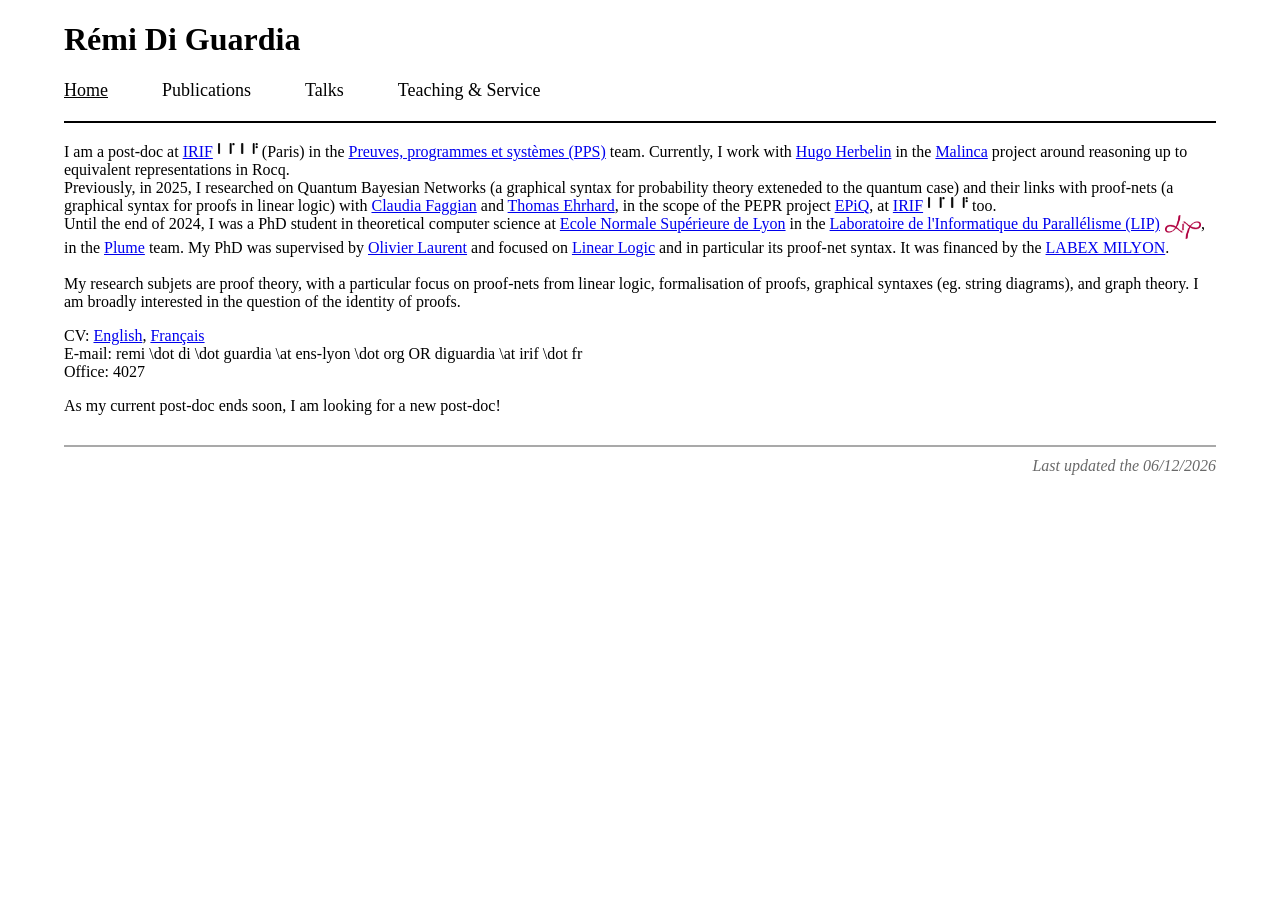
==== commit f6dac3c9: "Breaks research into publications & talks" ====
--- a/index.html
+++ b/index.html
@@ -16,7 +16,8 @@
   <h1>Rémi Di Guardia</h1>
   <nav id="menu">
     <span class="here"><a href="index.html">Home</a></span>
-    <span><a href="research.html">Research</a></span>
+    <span><a href="publications.html">Publications</a></span>
+    <span><a href="talks.html">Talks</a></span>
     <span><a href="teaching.html">Teaching & Service</a></span>
   </nav>
 </header>
--- a/mystyle.css
+++ b/mystyle.css
@@ -1,27 +1,10 @@
 /* Style for my Personal Webpage */
-
-/* General */
+html {
+  scroll-behavior: smooth;
+}
+
 body {
-  margin:1% 3% 1% 3%;
-}
-
-ul {
-  padding-left: 20px;
-}
-
-/* Navigation menu */
-nav#menu span {
-  padding-right: 50px;
-  font-size: large;
-}
-
-nav#menu a {
-  color:black;
-  text-decoration-line: none;
-}
-
-.here {
-  text-decoration: underline;
+  margin: 1% 5% 1% 5%;
 }
 
 /* Header & Footer */
@@ -40,74 +23,157 @@
   text-align: right;
 }
 
+/* Navigation menu */
+nav#menu span {
+  padding-right: 50px;
+  font-size: large;
+}
+
+nav#menu a {
+  color: black;
+  text-decoration-line: none;
+}
+
+.here {
+  text-decoration: underline;
+}
+
+/* Lists */
+ul {
+  padding-left: 30px;
+}
+
+ul.publications {
+  list-style: none;
+  padding-left: 0;
+}
+
+.title {
+  font-style: italic;
+  font-weight: bold;
+}
+
+/* Illustration for papers */
+.grid-container-no-image {
+  display: grid;
+  grid-template-columns: 100%;
+  gap: 10px;
+  padding: 3px 13px 3px 30px;
+  margin: 5px 0px 12px 2px;
+  outline: 2px solid Gray;
+}
+
+.grid-container {
+  display: grid;
+  grid-template-columns: 60% 40%;
+  gap: 10px;
+  padding: 3px 13px 3px 30px;
+  margin: 5px 0px 12px 2px;
+  outline: 2px solid Gray;
+}
+
+.illustration {
+  max-height: 15em;
+  max-width: 100%;
+  padding: 1px 1px 1px 1px;
+  margin: 0 0 auto auto;
+}
+
 /* Type of publications */
 .workshop::before {
-  content: 'WORKSHOP\A';
-  white-space: pre;
+  content: 'WORKSHOP';
   background-color: turquoise;
   font-family: monospace;
-  border-radius: 3px;
-  padding: 6px 6px 3px 6px;
-}
+  font-size: large;
+  padding: 6px 6px 3px 6px;
+  border: 2px solid Gray;
+}
+
 .conference::before {
-  content: 'CONFERENCE\A';
-  white-space: pre;
+  content: 'CONFERENCE';
   background-color: orange;
   font-family: monospace;
-  border-radius: 3px;
-  padding: 6px 6px 3px 6px;
-}
+  font-size: large;
+  padding: 6px 6px 3px 6px;
+  border: 2px solid Gray;
+}
+
 .journal::before {
-  content: 'JOURNAL\A';
-  white-space: pre;
+  content: 'JOURNAL';
   background-color: violet;
   font-family: monospace;
-  border-radius: 3px;
-  padding: 6px 6px 3px 6px;
-}
+  font-size: large;
+  padding: 6px 6px 3px 6px;
+  border: 2px solid Gray;
+}
+
 .thesis::before {
-  content: 'THESIS\A';
-  white-space: pre;
+  content: 'THESIS';
   background-color: crimson;
-  font-family: monospace;
-  border-radius: 3px;
-  padding: 6px 6px 3px 6px;
-}
+  color: ivory;
+  font-family: monospace;
+  font-size: large;
+  padding: 6px 6px 3px 6px;
+  border: 2px solid Gray;
+}
+
 .note::before {
-  content: 'NOTE\A';
-  white-space: pre;
+  content: 'NOTE';
   background-color: chartreuse;
   font-family: monospace;
-  border-radius: 3px;
-  padding: 6px 6px 3px 6px;
-}
+  font-size: large;
+  padding: 6px 6px 3px 6px;
+  border: 2px solid Gray;
+}
+
 .draft::before {
-  content: 'DRAFT\A';
-  white-space: pre;
+  content: 'DRAFT';
   background-color: gold;
   font-family: monospace;
-  border-radius: 3px;
-  padding: 6px 6px 3px 6px;
-}
-
-/* Illustration for papers */
-.grid-container {
-  display: grid;
-  grid-template-columns: 55% 45%;
-}
-
-.illustration {
-  max-height: 200px;
-  max-width: 100%;
-  padding: 0px 0px 10px 10px;
-  margin-left: auto;
-  margin-right: auto;
+  font-size: large;
+  padding: 6px 6px 3px 6px;
+  border: 2px solid Gray;
+}
+
+.formalisation::before {
+  content: 'FORMALISATION';
+  background-color: teal;
+  color: GhostWhite;
+  font-family: monospace;
+  font-size: large;
+  padding: 6px 6px 3px 6px;
+  border: 2px solid Gray;
+}
+
+/* Button with icon for file */
+div.files {
+  display: flex;
+  justify-content: flex-start;
+  flex-direction: row;
+  flex-wrap: wrap;
+  align-items: baseline;
+  gap: 5px;
+  padding: 5px 0px 5px 0px;
+}
+
+div.files a {
+  text-decoration: none;
+  border-radius: 5px;
+  padding: 5px;
+  margin-right: 5px;
+  color: DarkBlue;
+  border: 1px solid DarkBlue;
+  background: #e1e1e1;
+}
+
+div.files a:hover {
+  background: Ivory;
 }
 
 /* Images */
 .icon {
-  height: 20px;
-  vertical-align:middle;
+  height: 22px;
+  vertical-align: top;
   padding: 0px 5px 0px 0px;
 }
 .icon-pdf {
@@ -140,9 +206,21 @@
 .icon-lmcs {
   content: url("images/lmcs.png");
 }
+.icon-dagstuhl {
+  content: url("images/dagstuhl.ico");
+}
+.icon-tlla {
+  content: url("images/tlla.png");
+}
+.icon-github {
+  content: url("images/github.svg");
+}
+.icon-softwareheritage {
+  content: url("images/swh-logo.png");
+}
 
 .icon-right {
-  max-height: 20px;
+  max-height: 1.5em;
   max-width: 40px;
   vertical-align: top;
   padding: 0px 0px 0px 5px;
@@ -151,3 +229,15 @@
 .bl {
   font-size: 20px;
 }
+
+.faded {
+  opacity: 0.5;
+}
+
+.faded-right {
+  opacity: 0.5;
+  position: absolute;
+  right: 5%;
+  padding: 5px;
+}
+
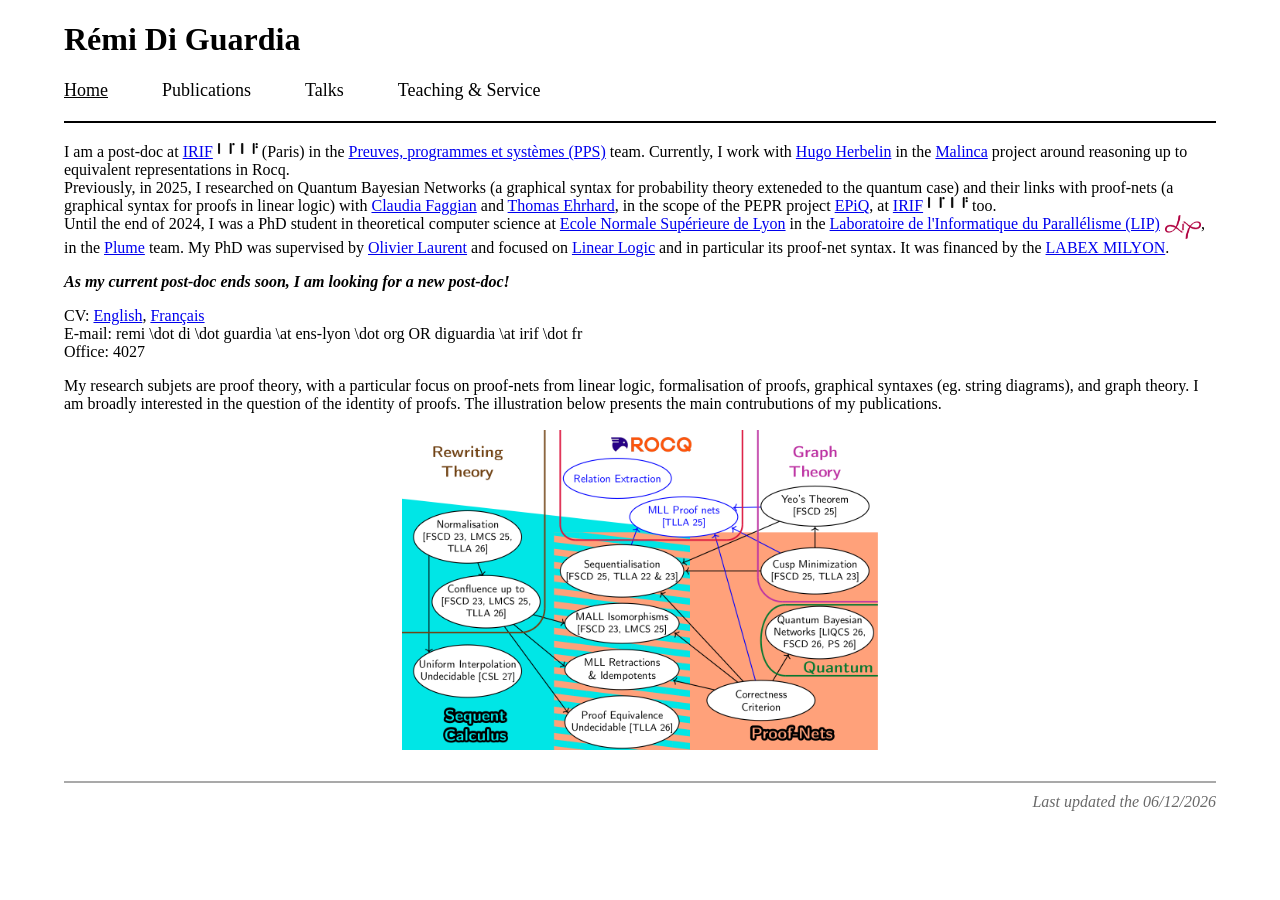
==== commit 7dcfc088: "Add an overview image" ====
--- a/index.html
+++ b/index.html
@@ -32,9 +32,10 @@
   Until the end of 2024, I was a PhD student in theoretical computer science at <a href="http://www.ens-lyon.fr/">Ecole Normale Supérieure de Lyon</a> in the <a href="http://www.ens-lyon.fr/LIP/">Laboratoire de l'Informatique du Parallélisme (LIP)<img class="icon-right" src="images/lip.png" alt="LIP's icon"></a>, in the <a href="http://www.ens-lyon.fr/LIP/PLUME/">Plume</a> team.
   My PhD was supervised by <a href="https://perso.ens-lyon.fr/olivier.laurent/">Olivier Laurent</a> and focused on <a href="http://llwiki.ens-lyon.fr/">Linear Logic</a> and in particular its proof-net syntax. It was financed by the <a href="https://milyon.universite-lyon.fr/doctorants-contrats-doctoraux--47603.kjsp?RH=1537189060380&RF=1537193981834">LABEX MILYON</a>.
   <br>
-  <br>
-  My research subjets are proof theory, with a particular focus on proof-nets from linear logic, formalisation of proofs, graphical syntaxes (eg. string diagrams), and graph theory.
-  I am broadly interested in the question of the identity of proofs.
+</p>
+
+<p class="title">
+  As my current post-doc ends soon, I am looking for a new post-doc!
 </p>
 
 <p>
@@ -47,8 +48,12 @@
 </p>
 
 <p>
-  As my current post-doc ends soon, I am looking for a new post-doc!
+  My research subjets are proof theory, with a particular focus on proof-nets from linear logic, formalisation of proofs, graphical syntaxes (eg. string diagrams), and graph theory.
+  I am broadly interested in the question of the identity of proofs.
+  The illustration below presents the main contrubutions of my publications.
 </p>
+
+<img class="overview" src="illustrations/overview.png" alt="Research Overview">
 
 <footer>
   Last updated the <span id='lastupdated'></span>
--- a/mystyle.css
+++ b/mystyle.css
@@ -36,6 +36,15 @@
 
 .here {
   text-decoration: underline;
+}
+
+/* Research overview (image) */
+.overview {
+  display: block;
+  max-width: 100%;
+  max-height: 20em;
+  padding: 1px 1px 1px 1px;
+  margin: 0 auto 0 auto;
 }
 
 /* Lists */
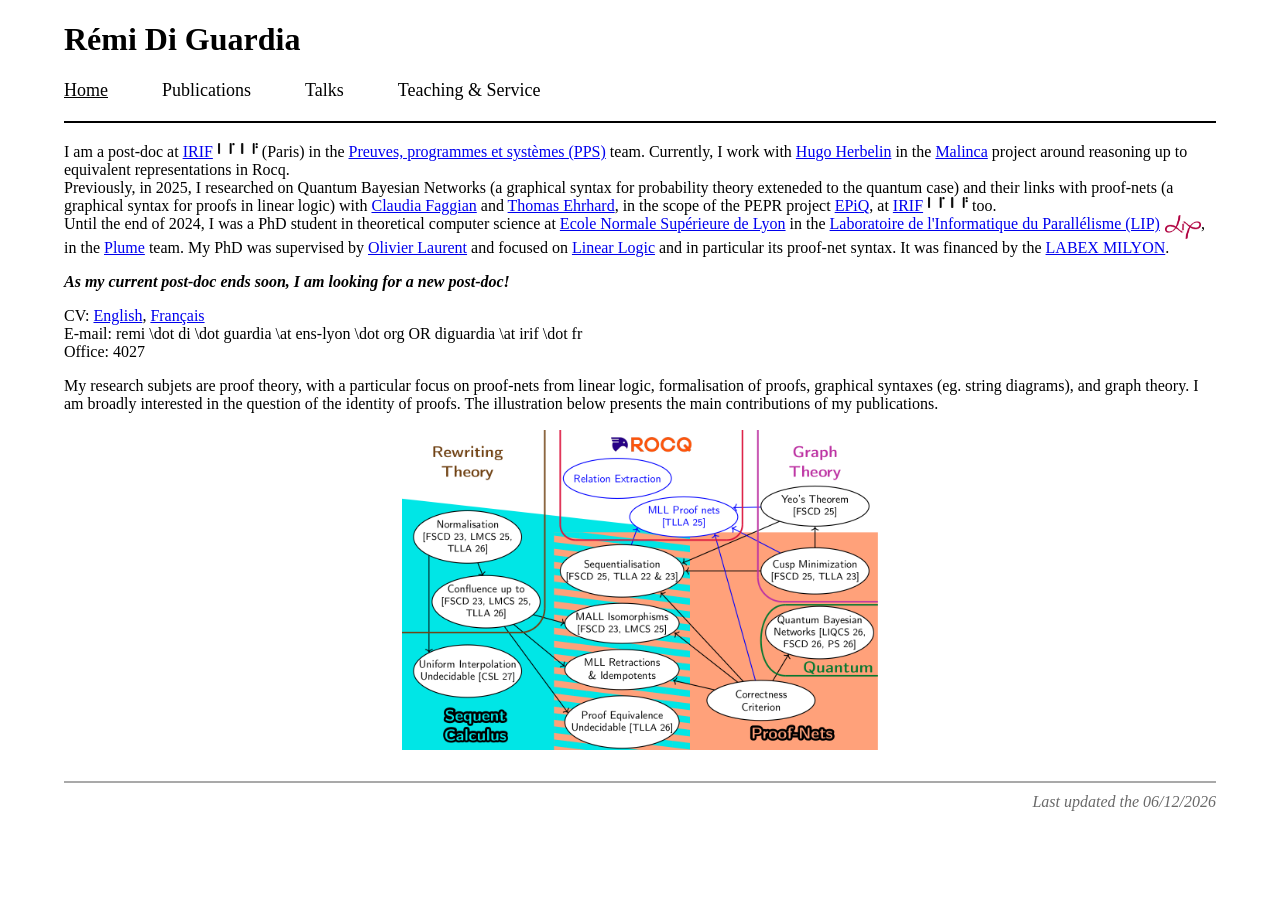
==== commit 3235e5d8: "Typo" ====
--- a/index.html
+++ b/index.html
@@ -50,7 +50,7 @@
 <p>
   My research subjets are proof theory, with a particular focus on proof-nets from linear logic, formalisation of proofs, graphical syntaxes (eg. string diagrams), and graph theory.
   I am broadly interested in the question of the identity of proofs.
-  The illustration below presents the main contrubutions of my publications.
+  The illustration below presents the main contributions of my publications.
 </p>
 
 <img class="overview" src="illustrations/overview.png" alt="Research Overview">
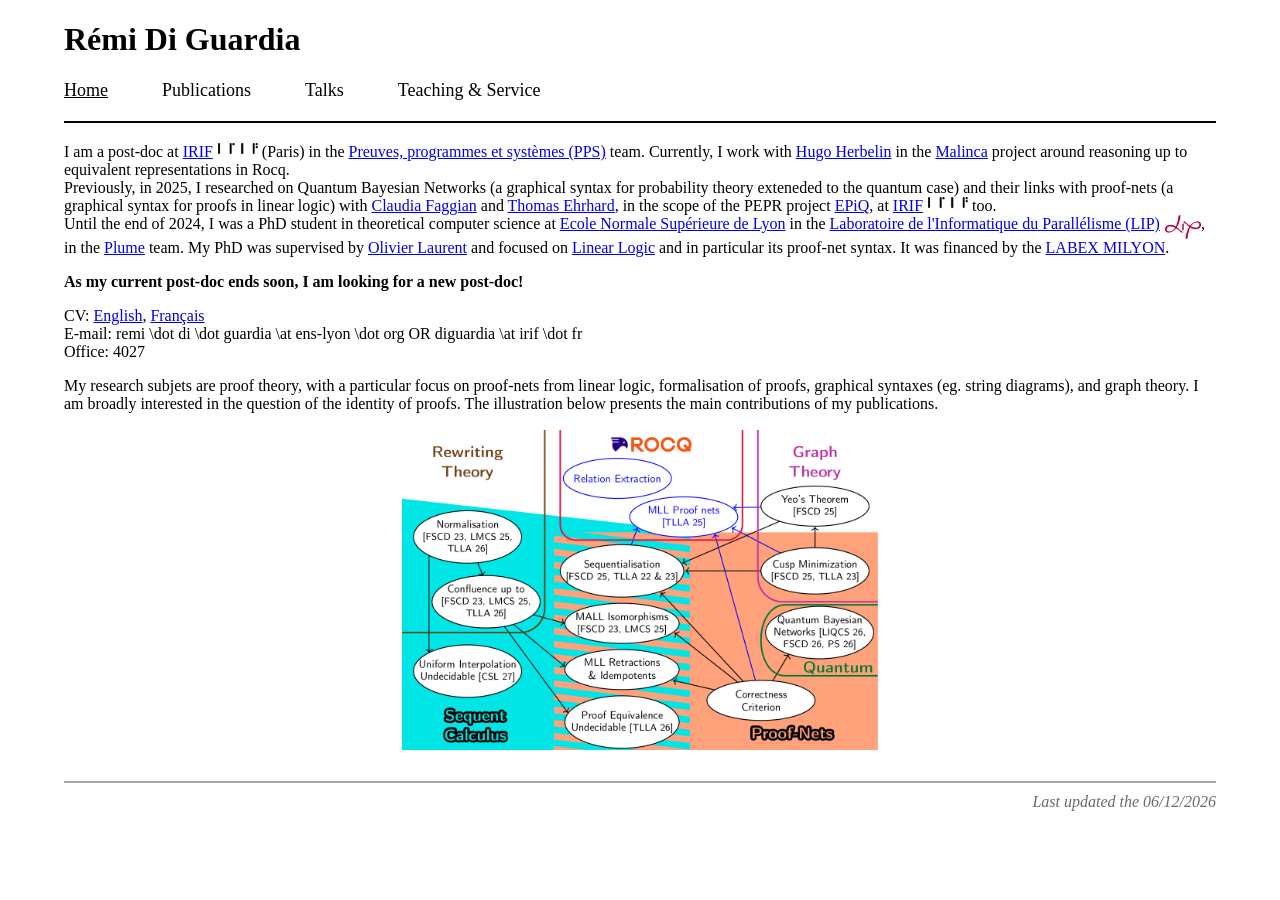
==== commit 337591f3: "CSS" ====
--- a/index.html
+++ b/index.html
@@ -34,7 +34,7 @@
   <br>
 </p>
 
-<p class="title">
+<p style="font-weight: bold">
   As my current post-doc ends soon, I am looking for a new post-doc!
 </p>
 
